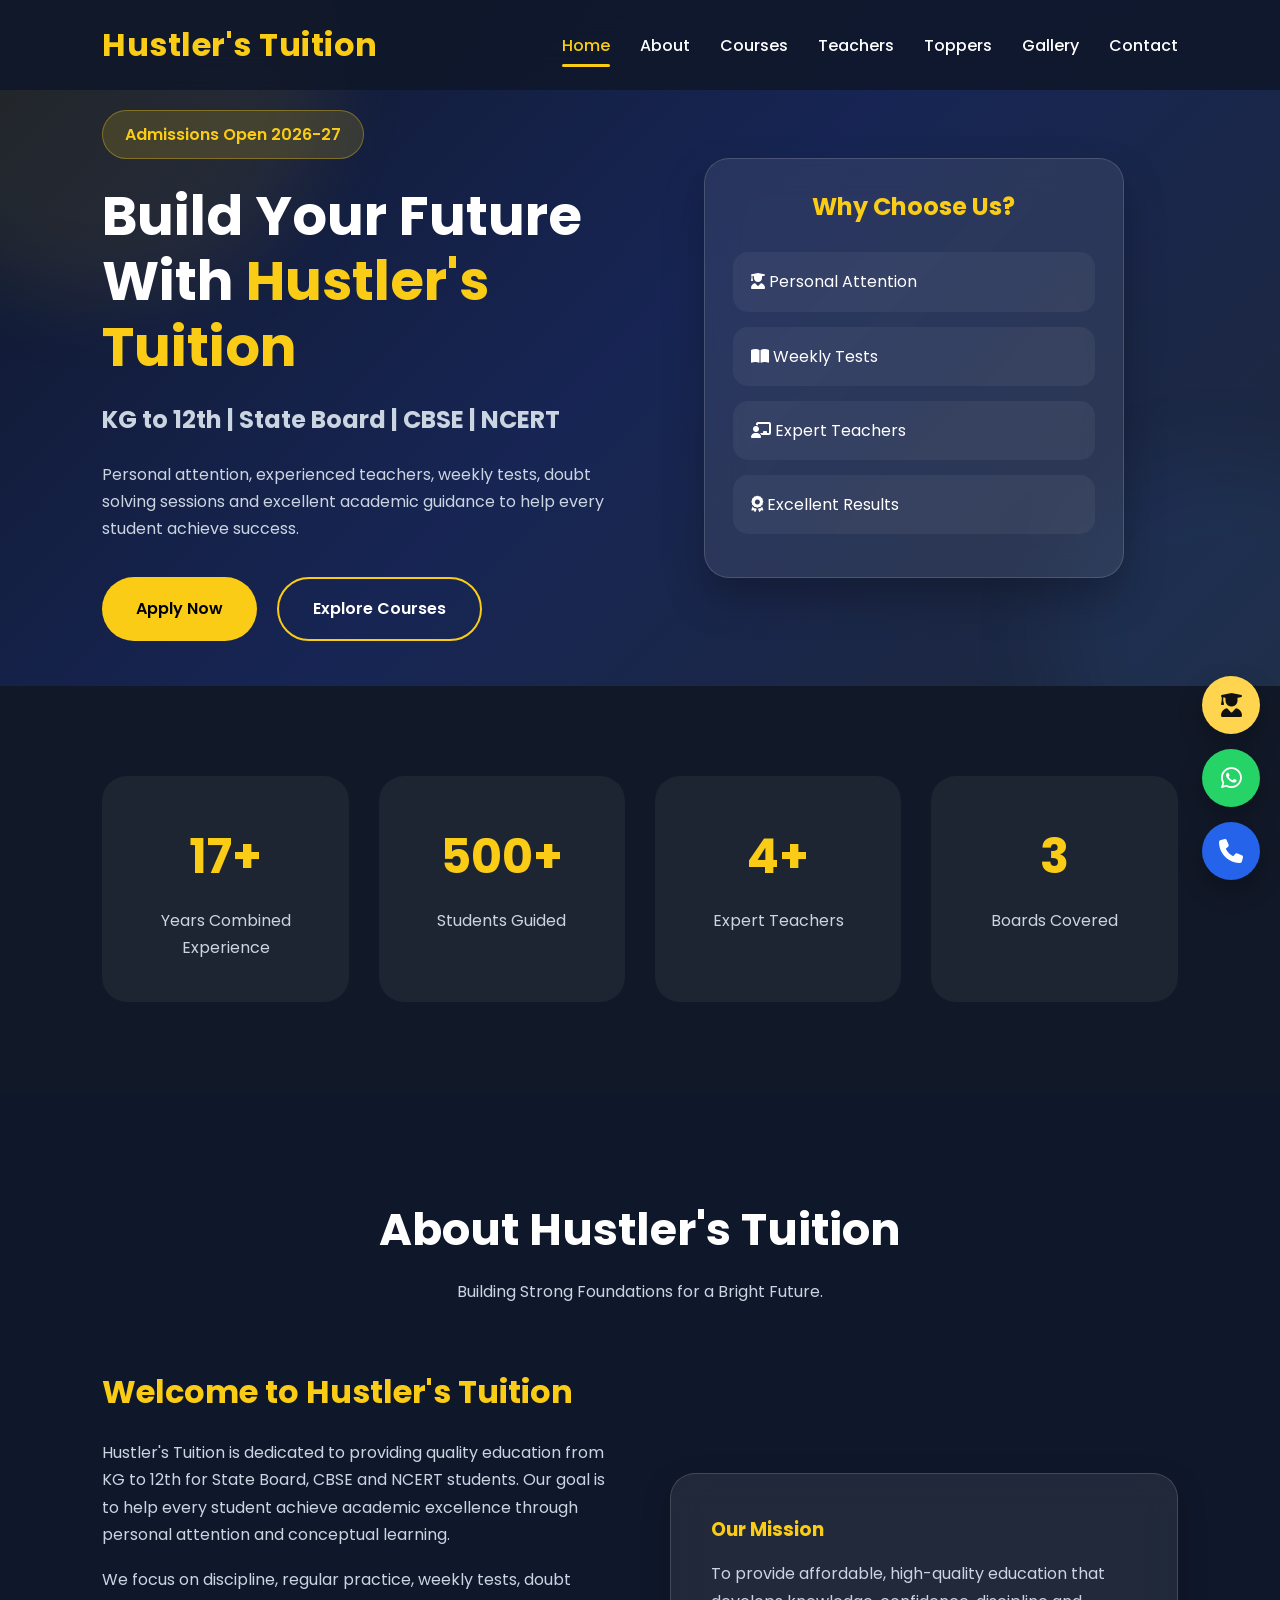
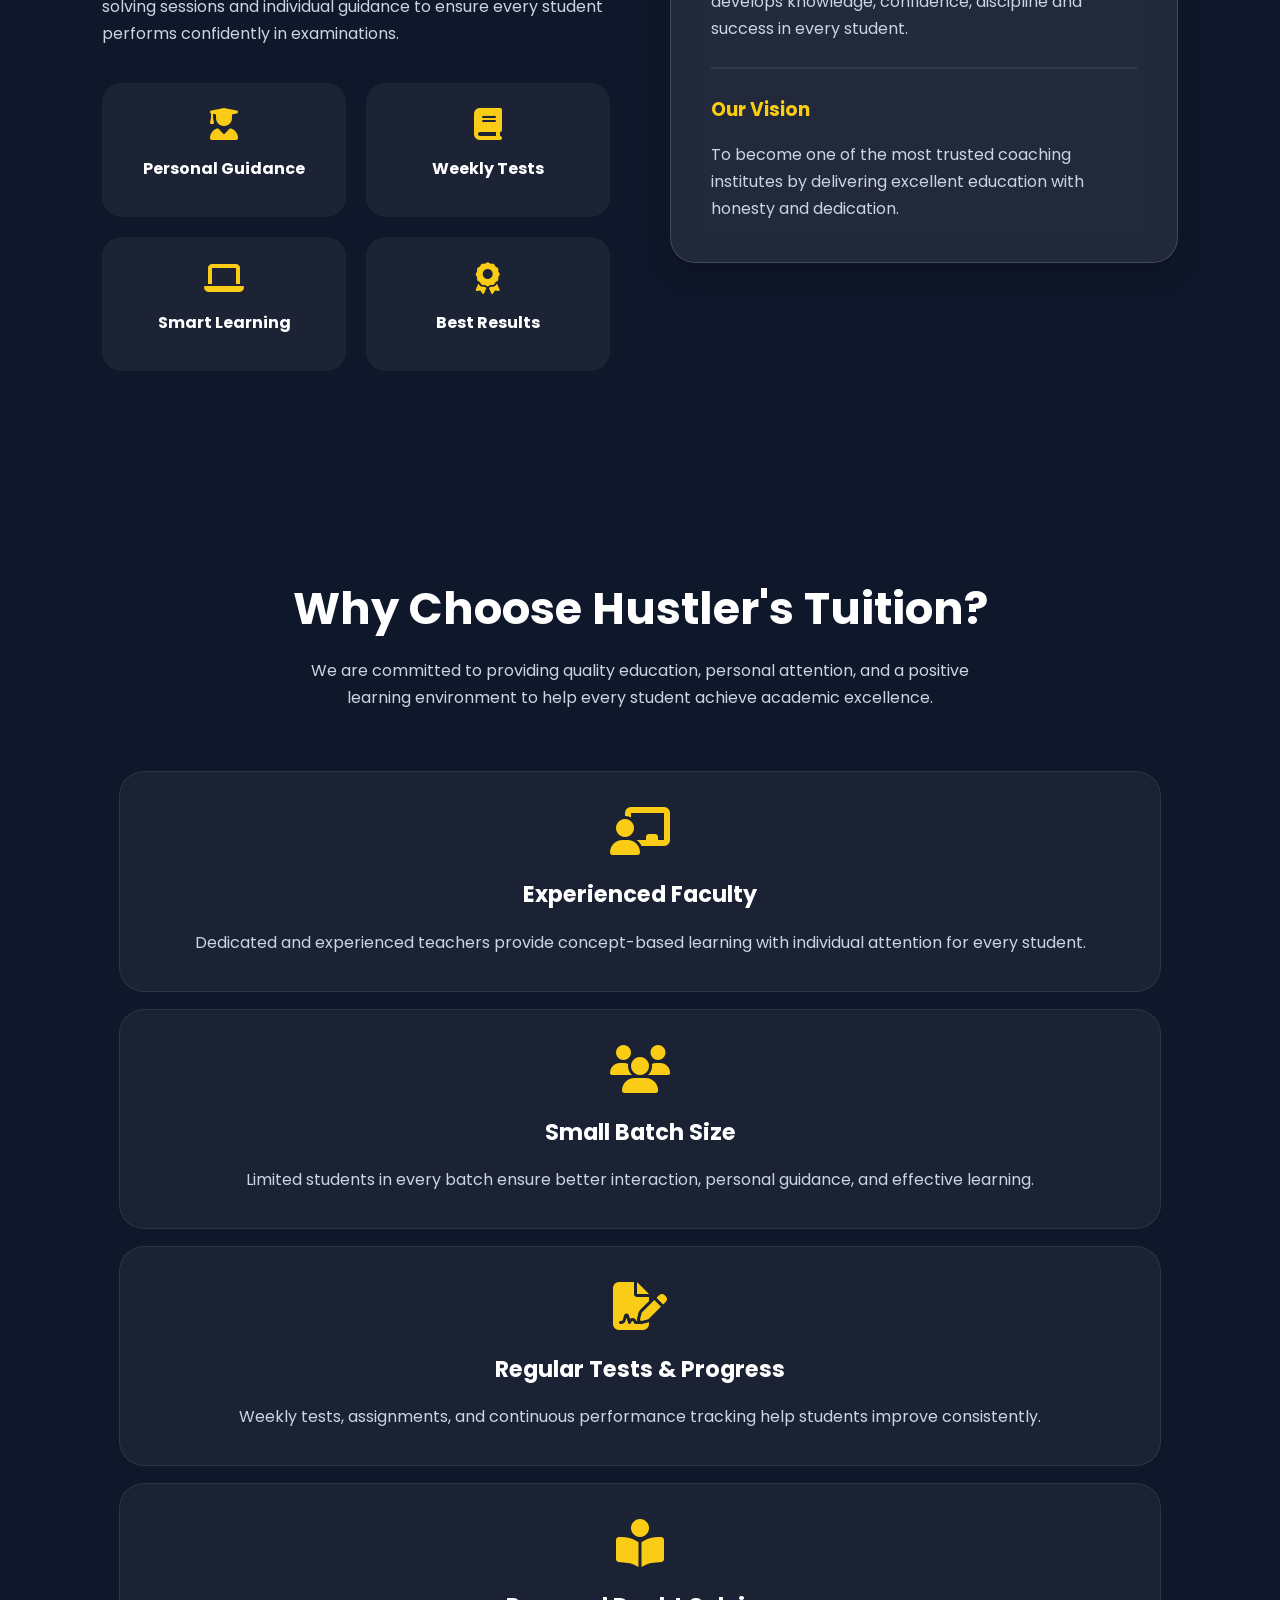
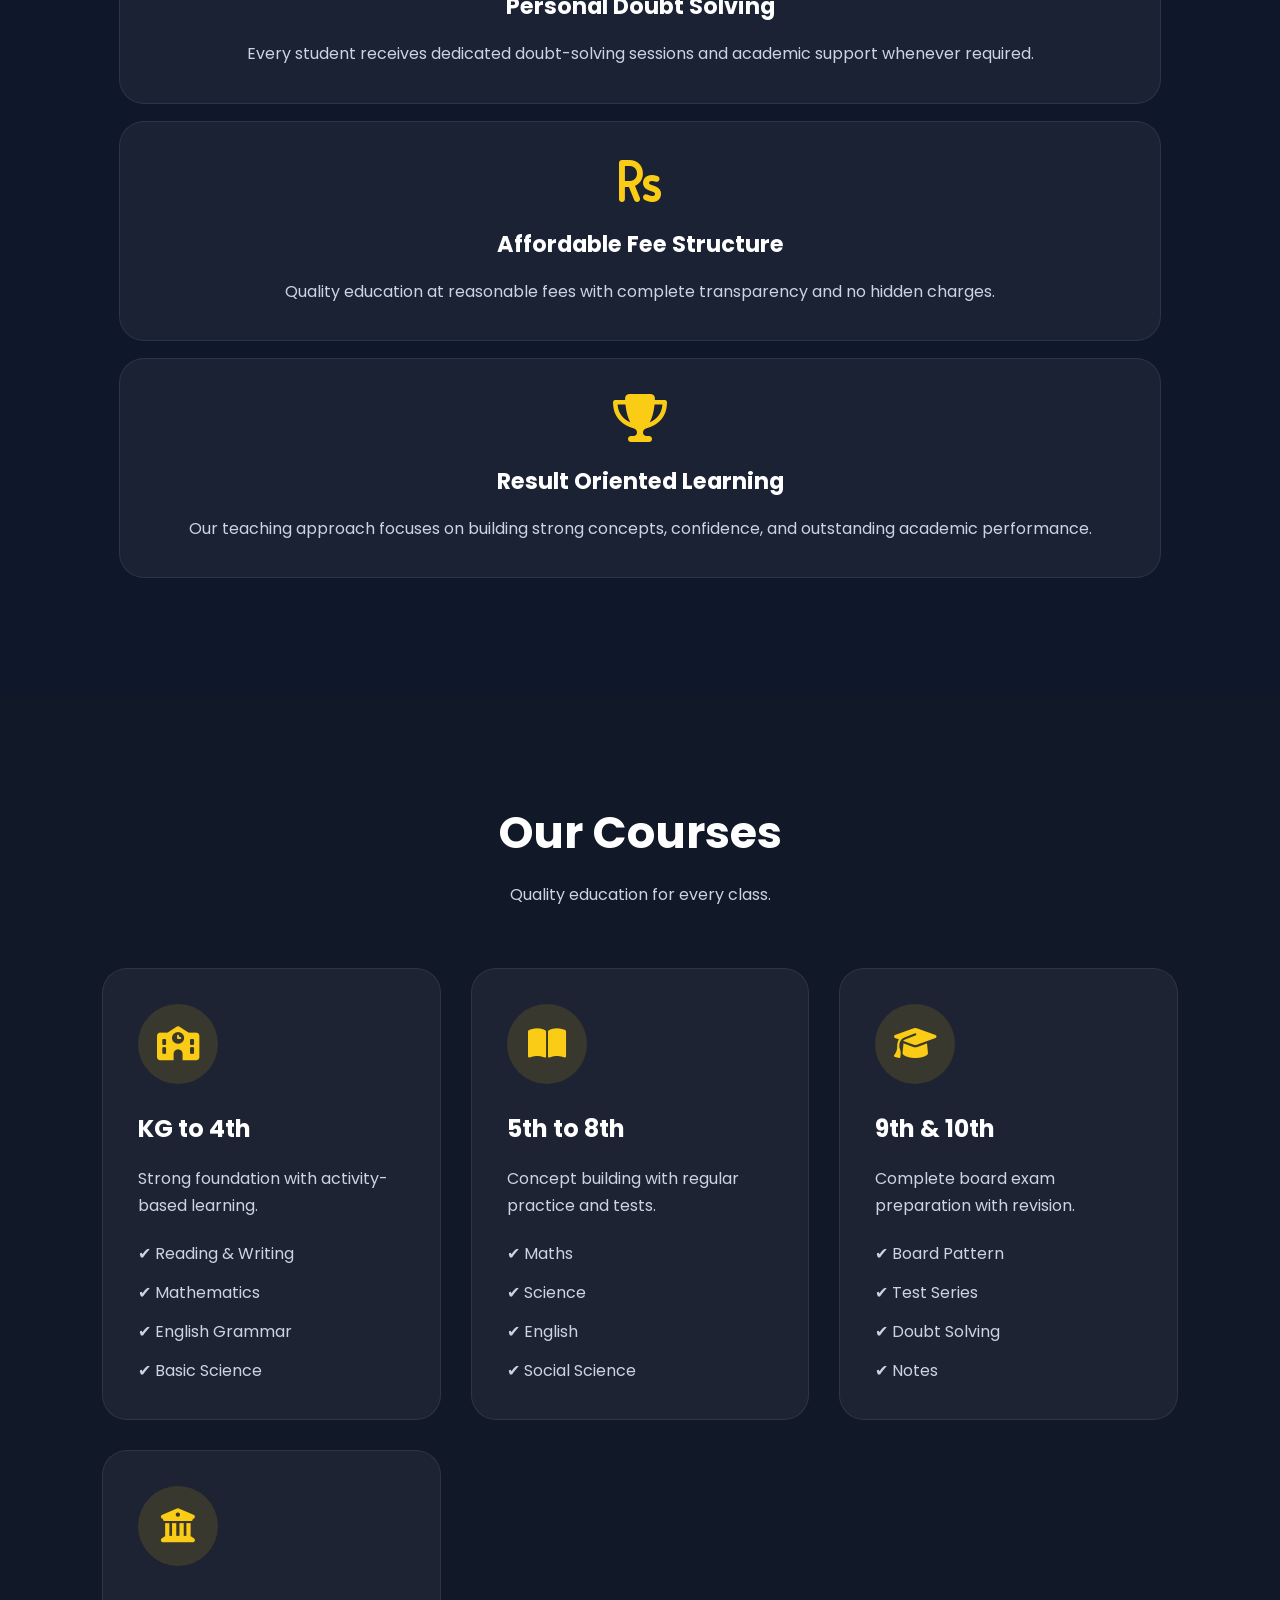
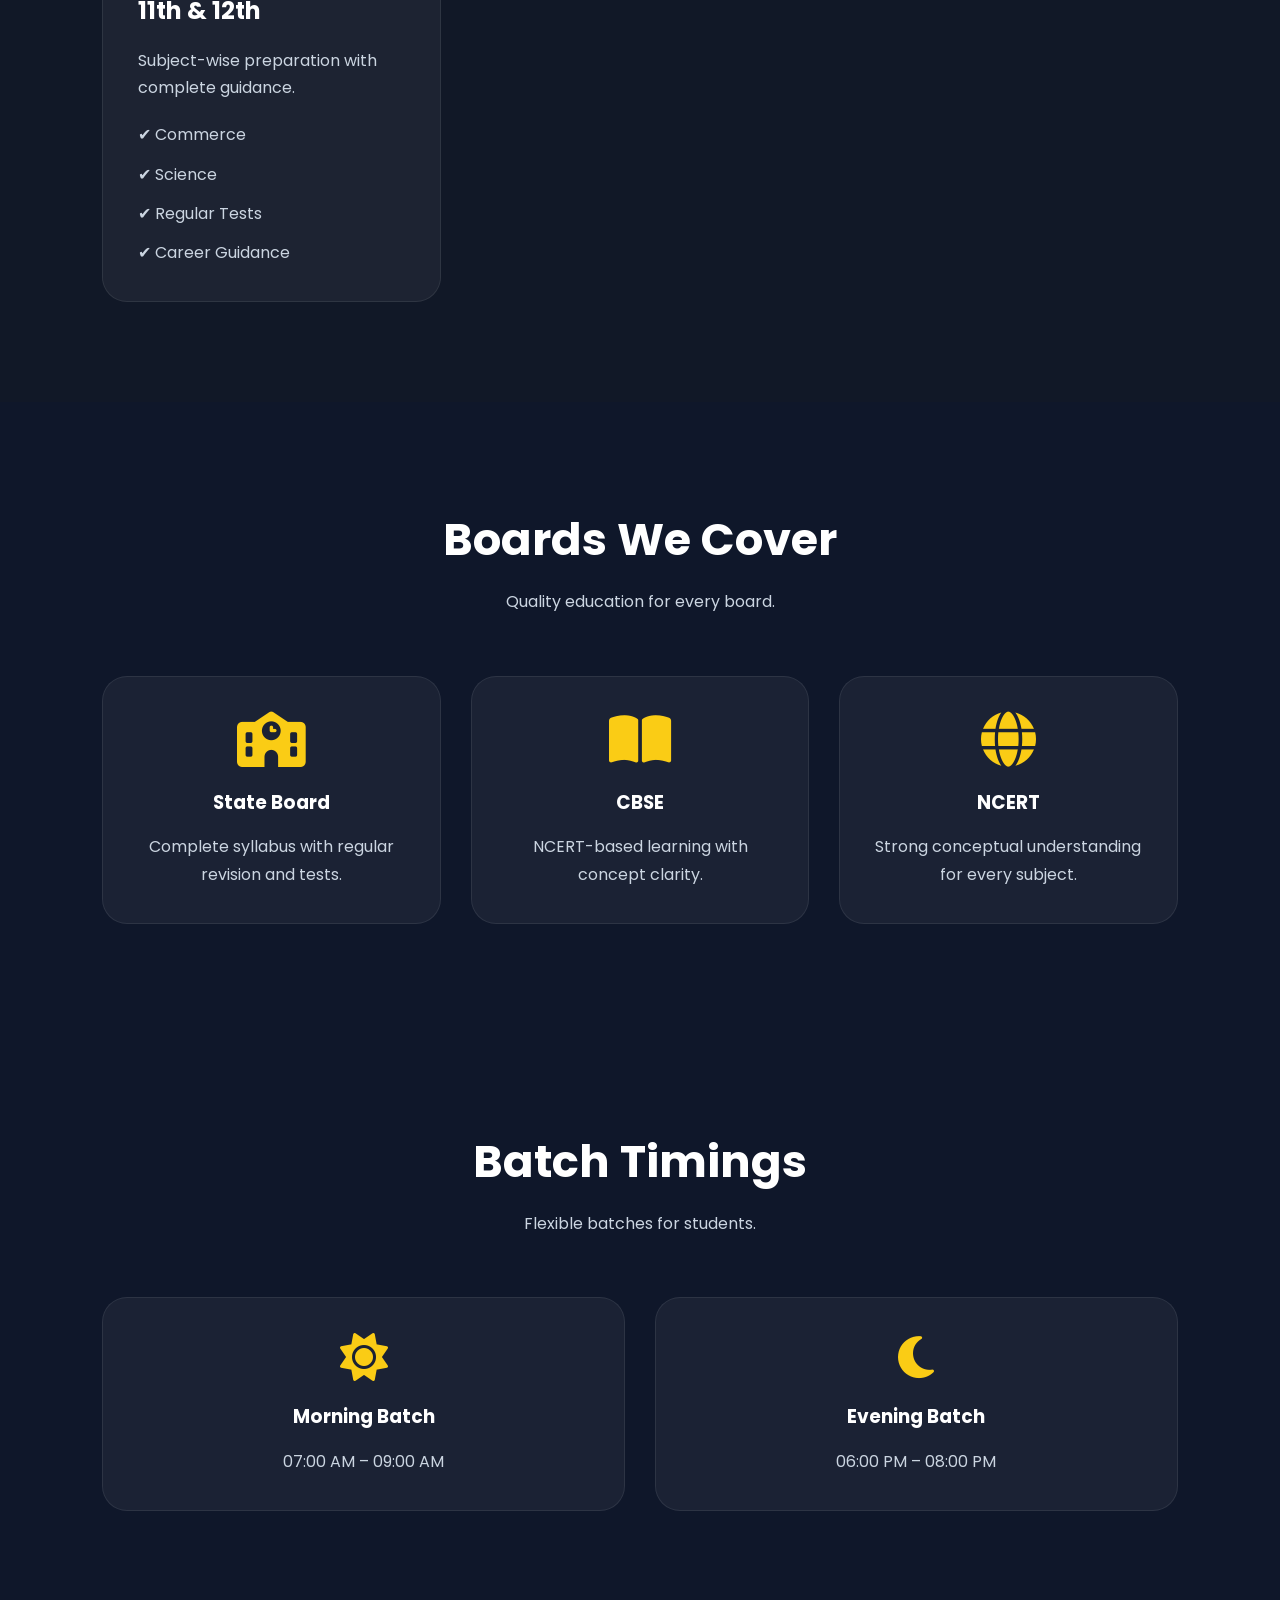
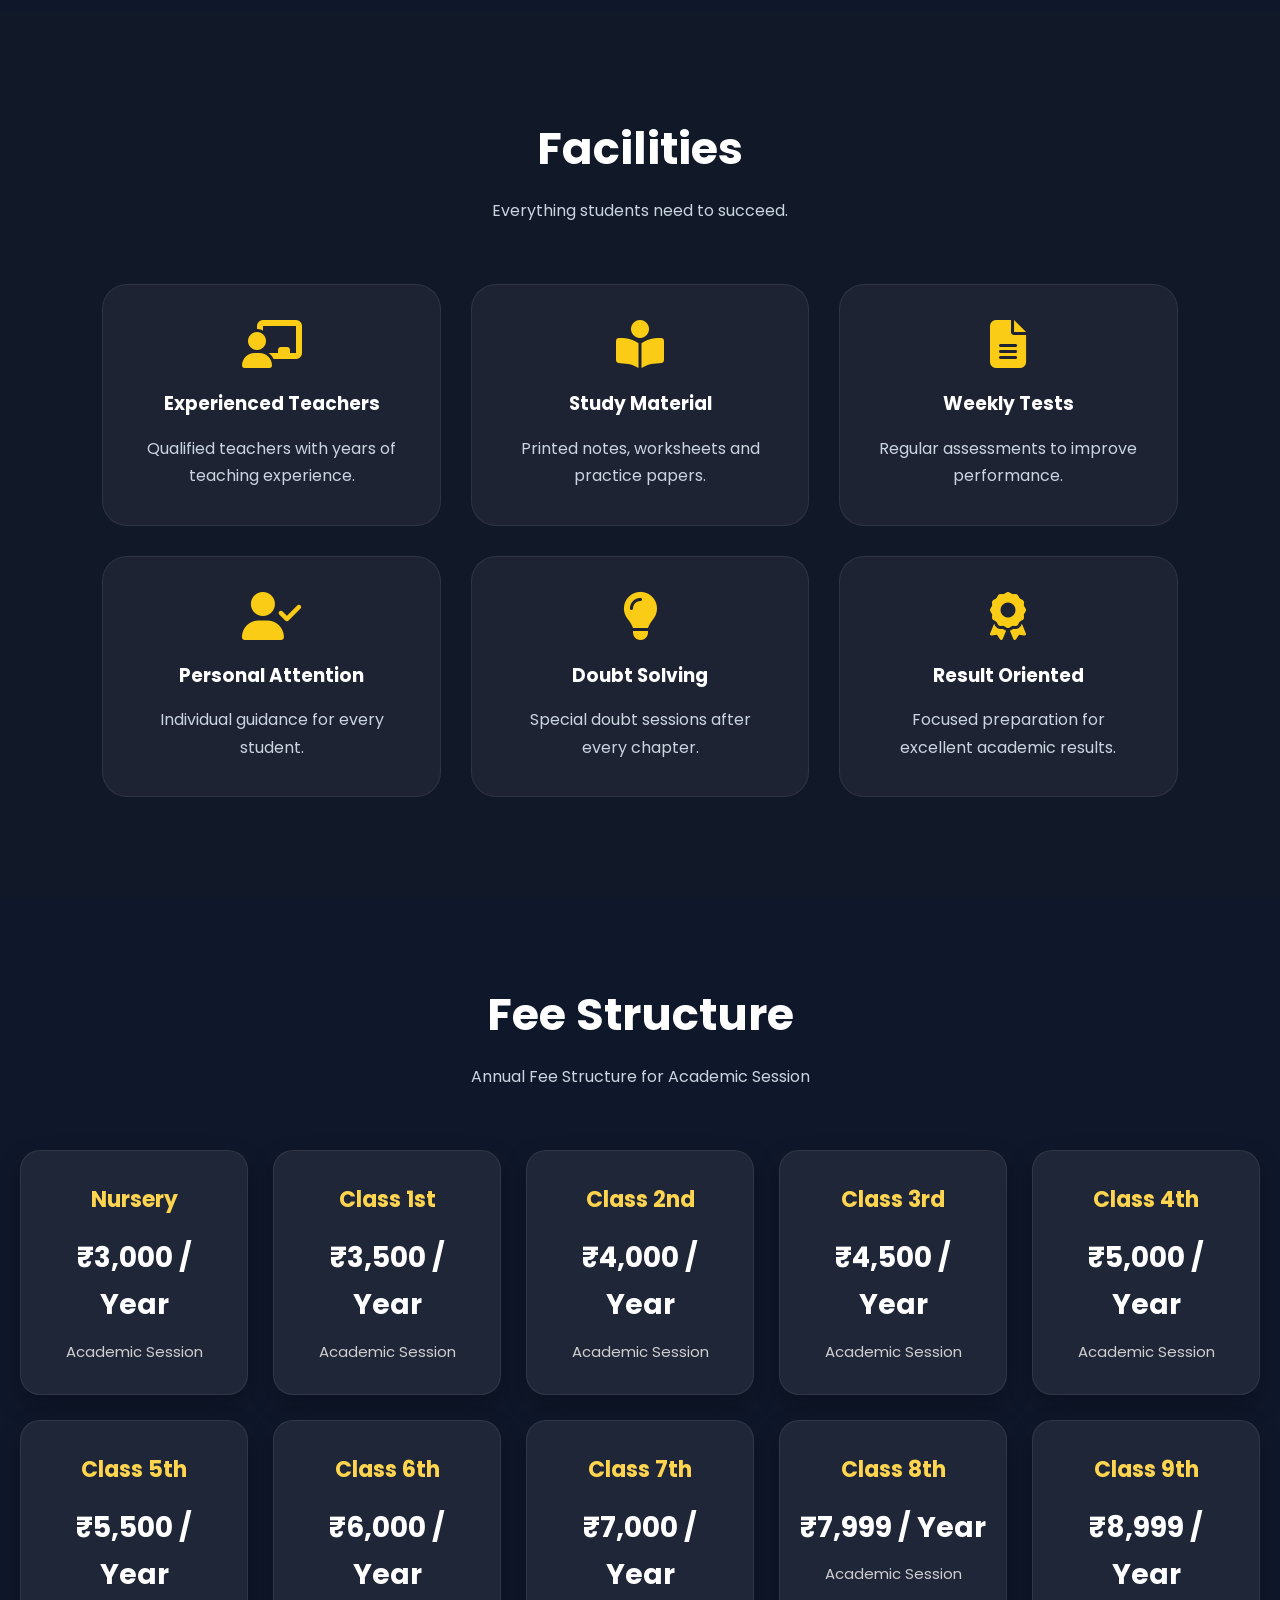
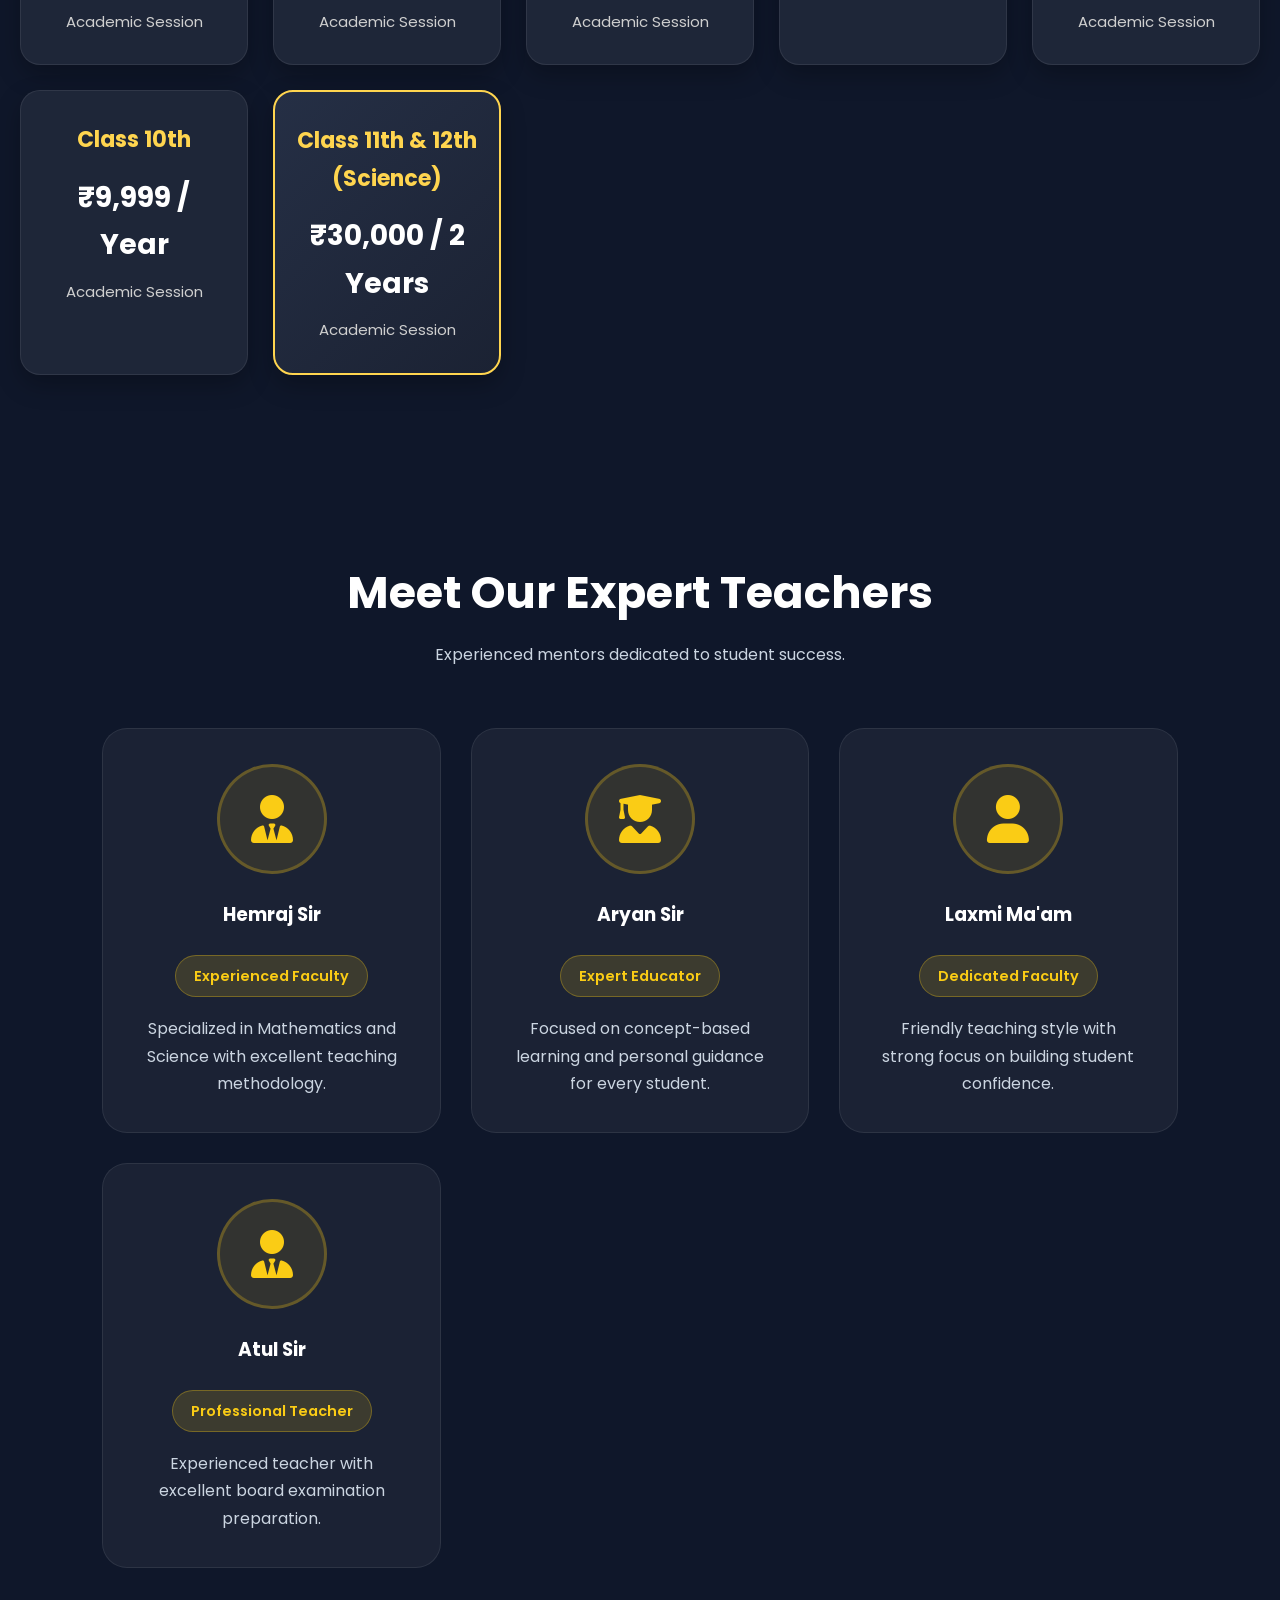
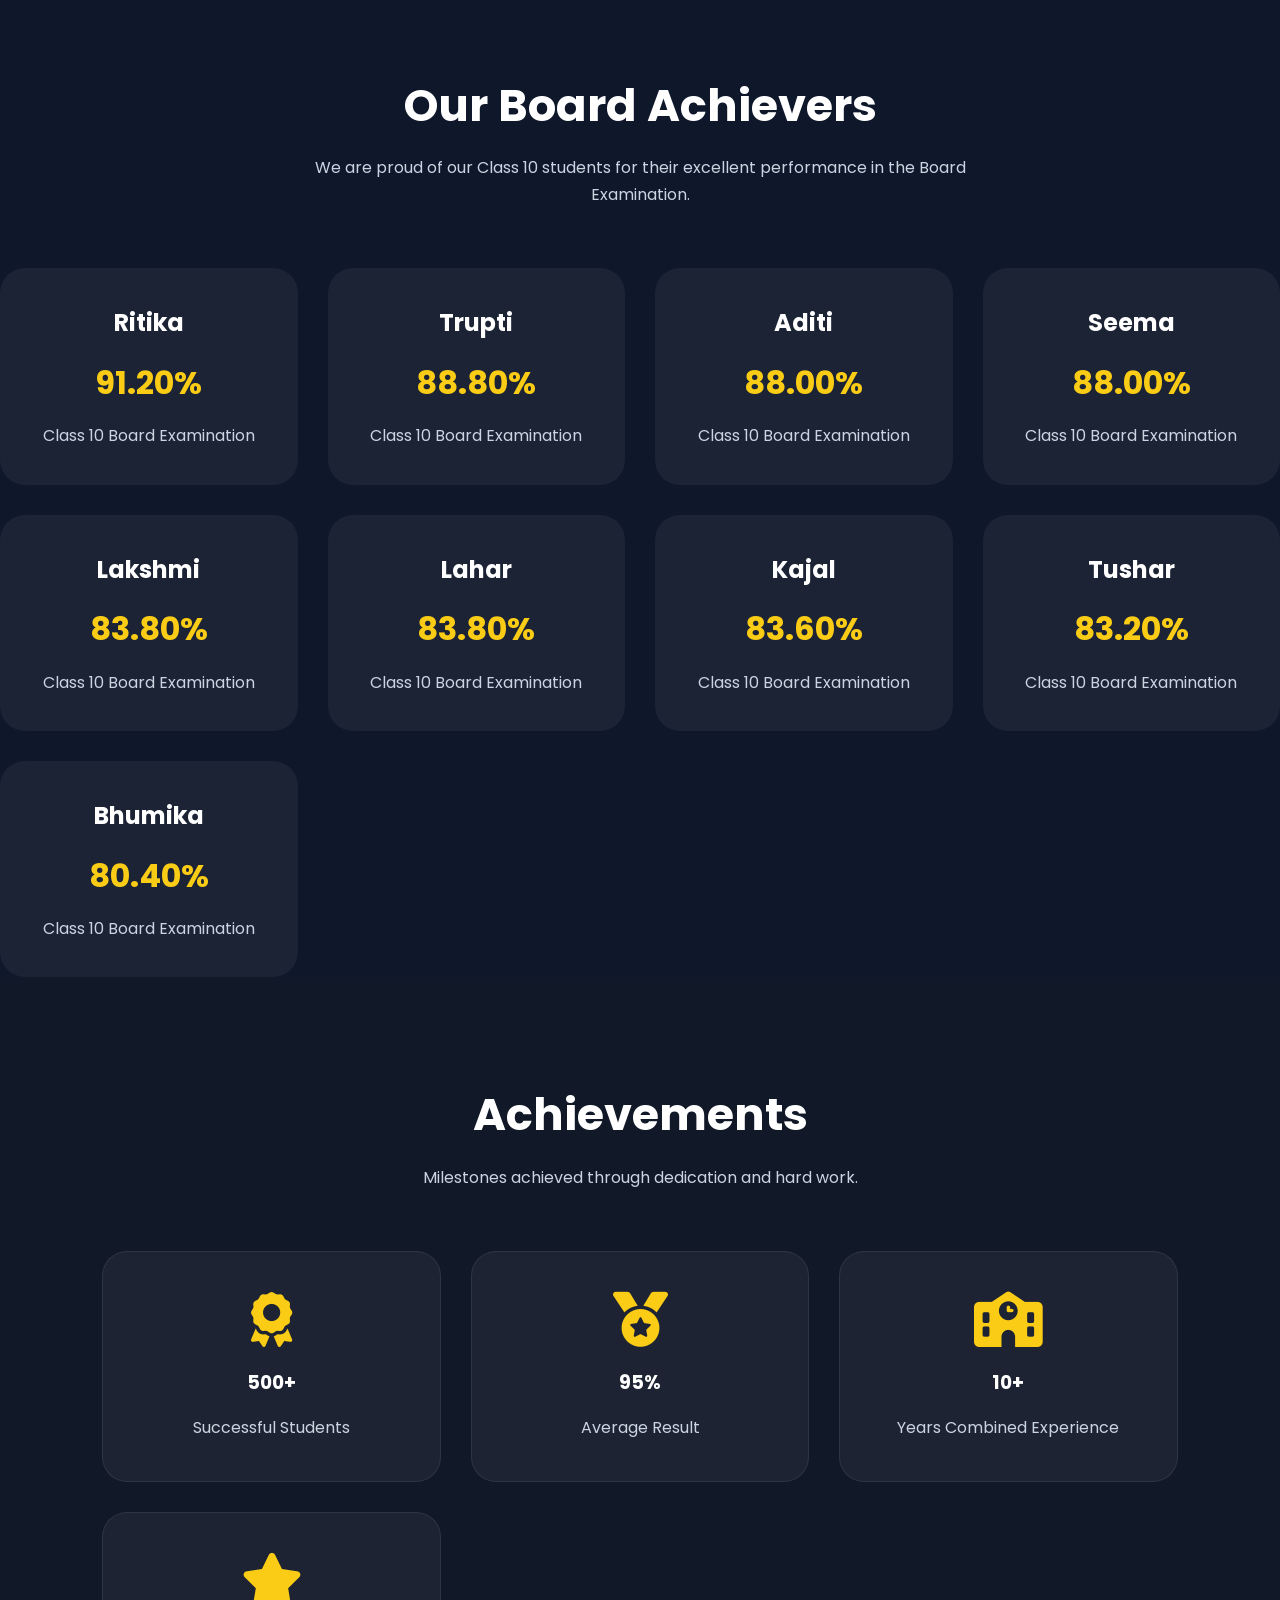
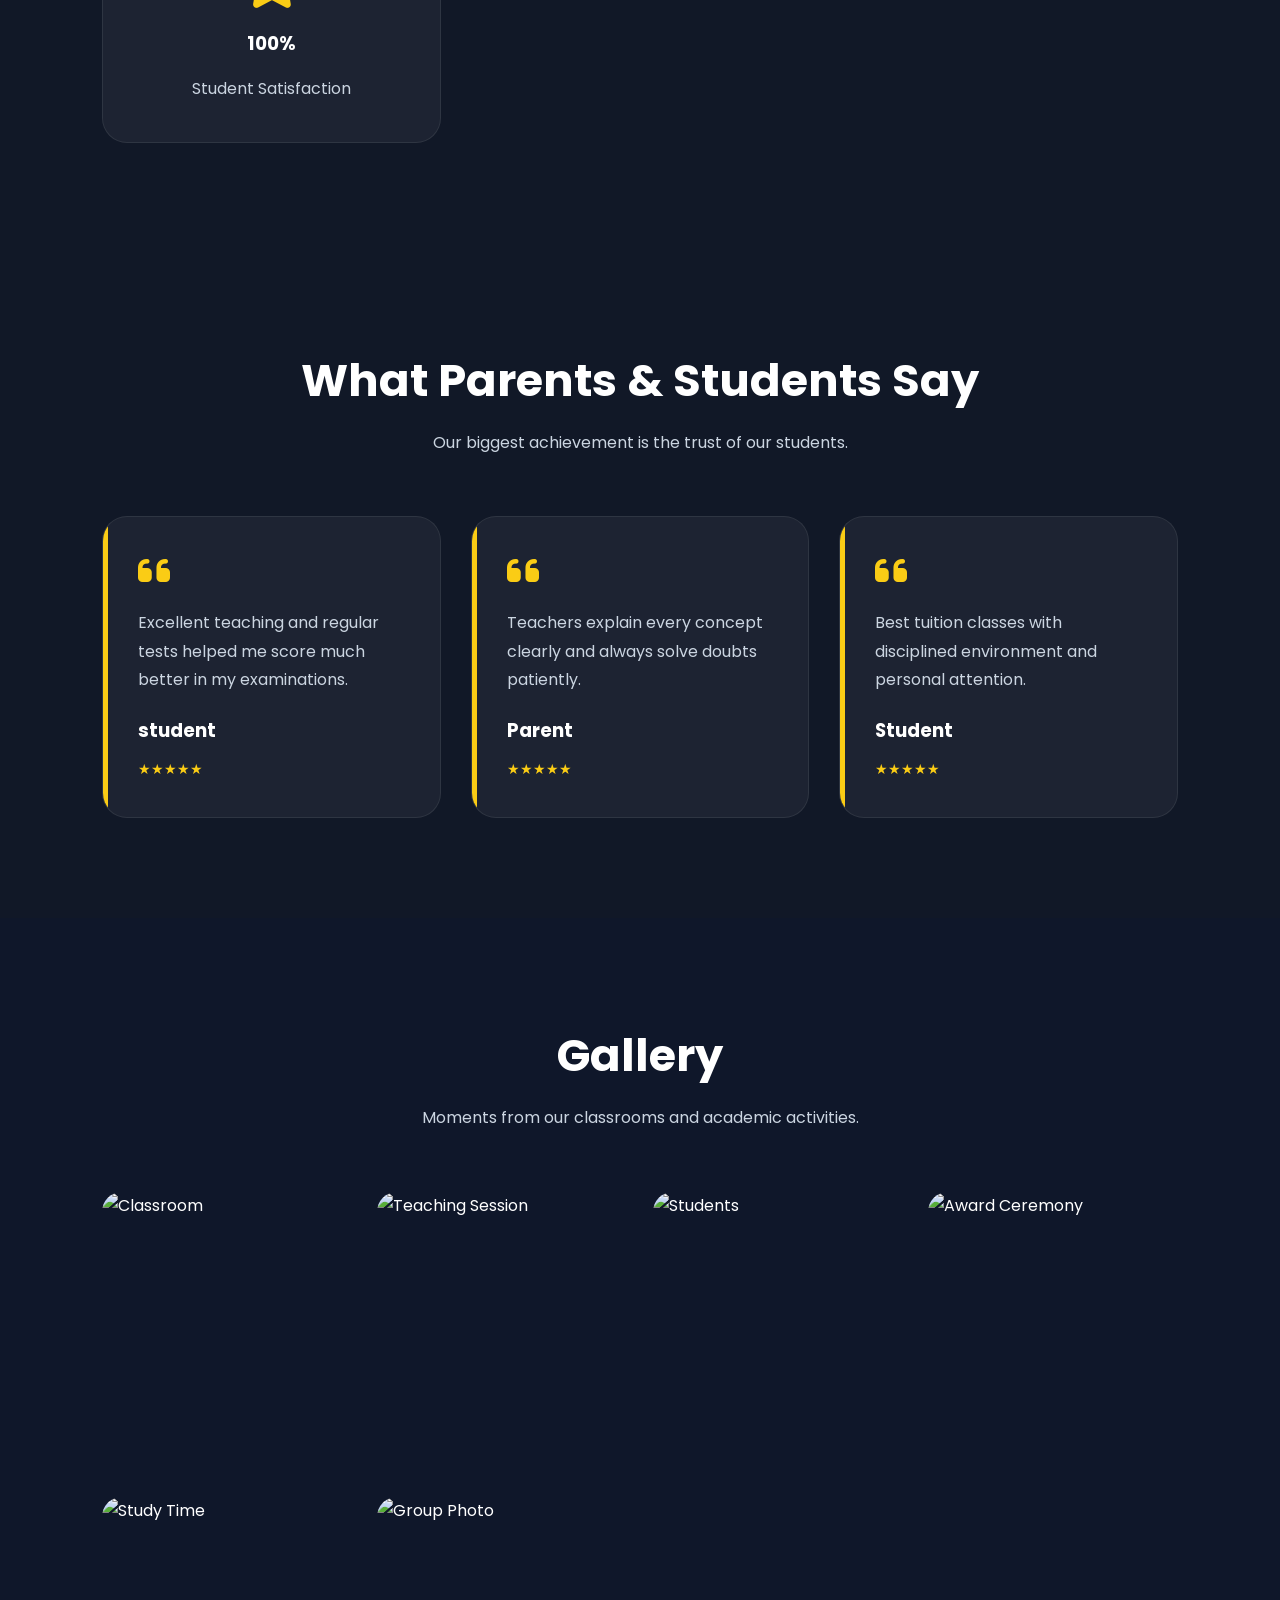
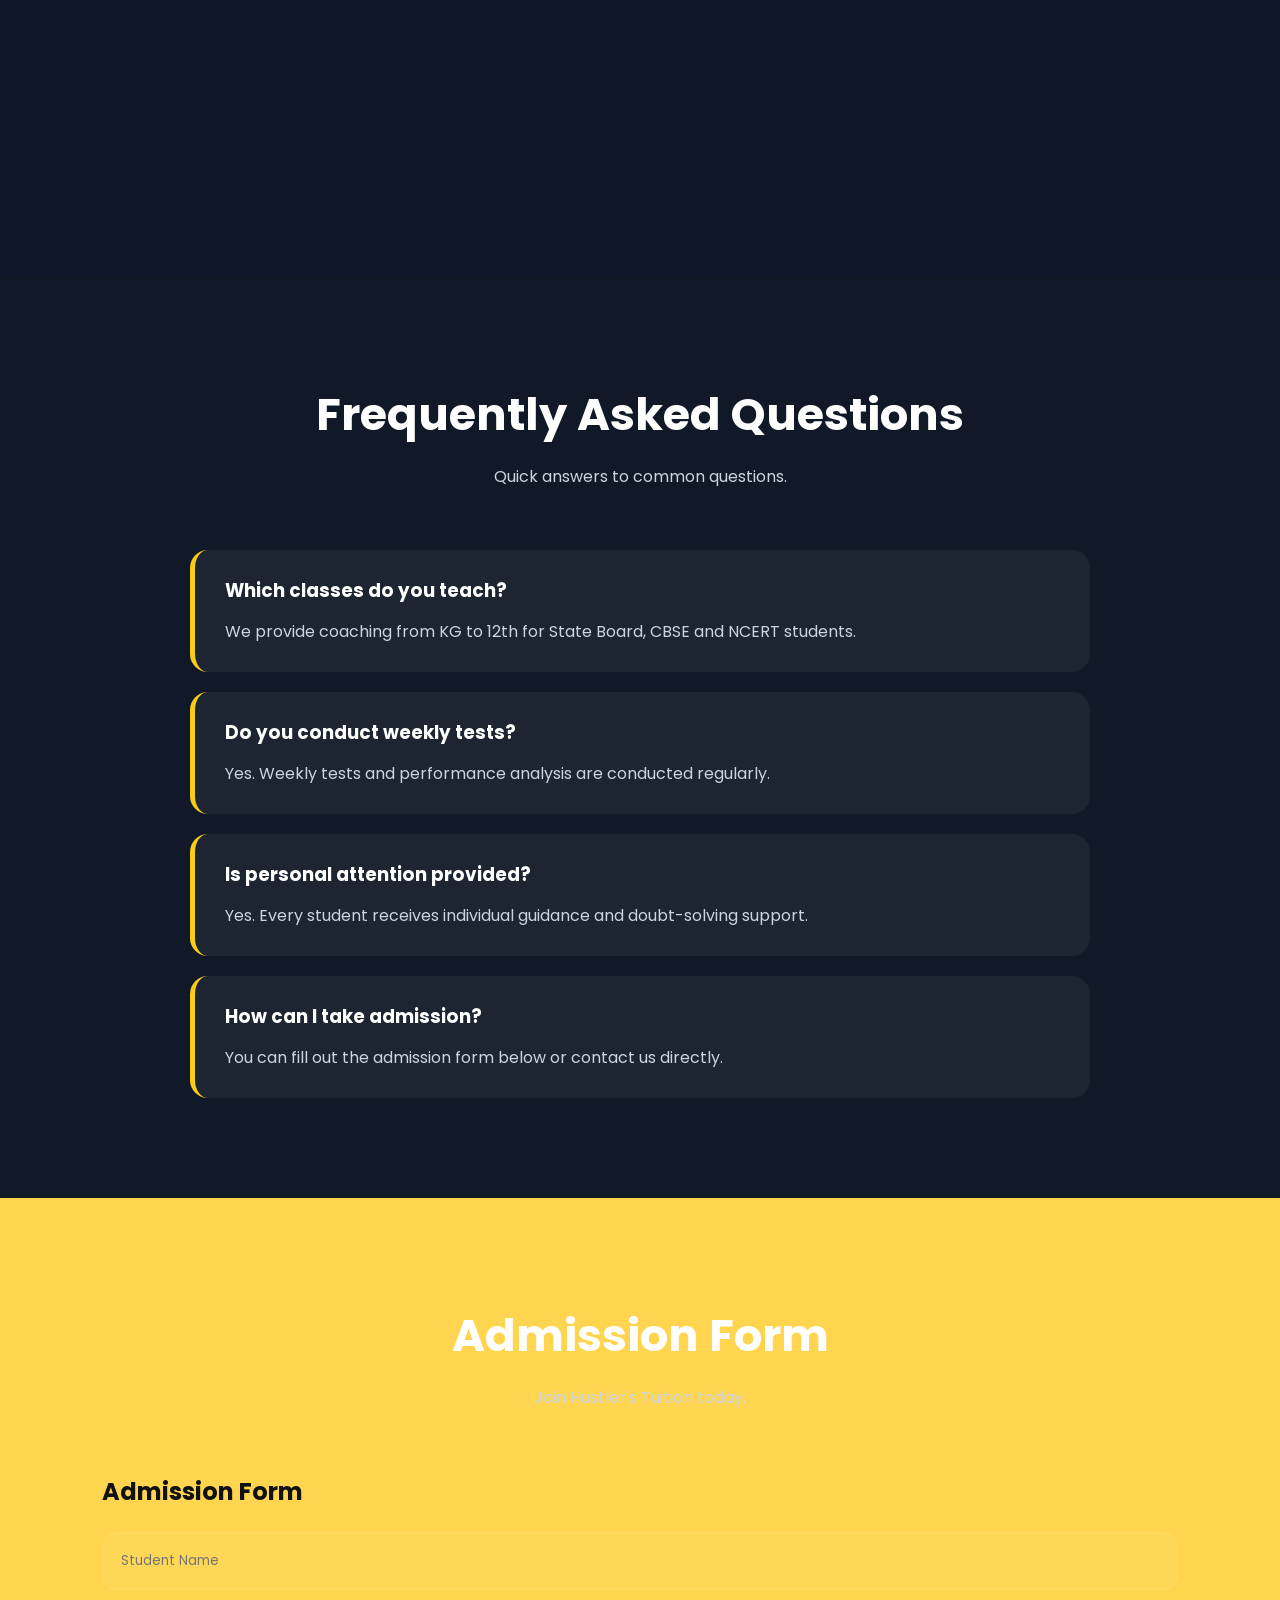
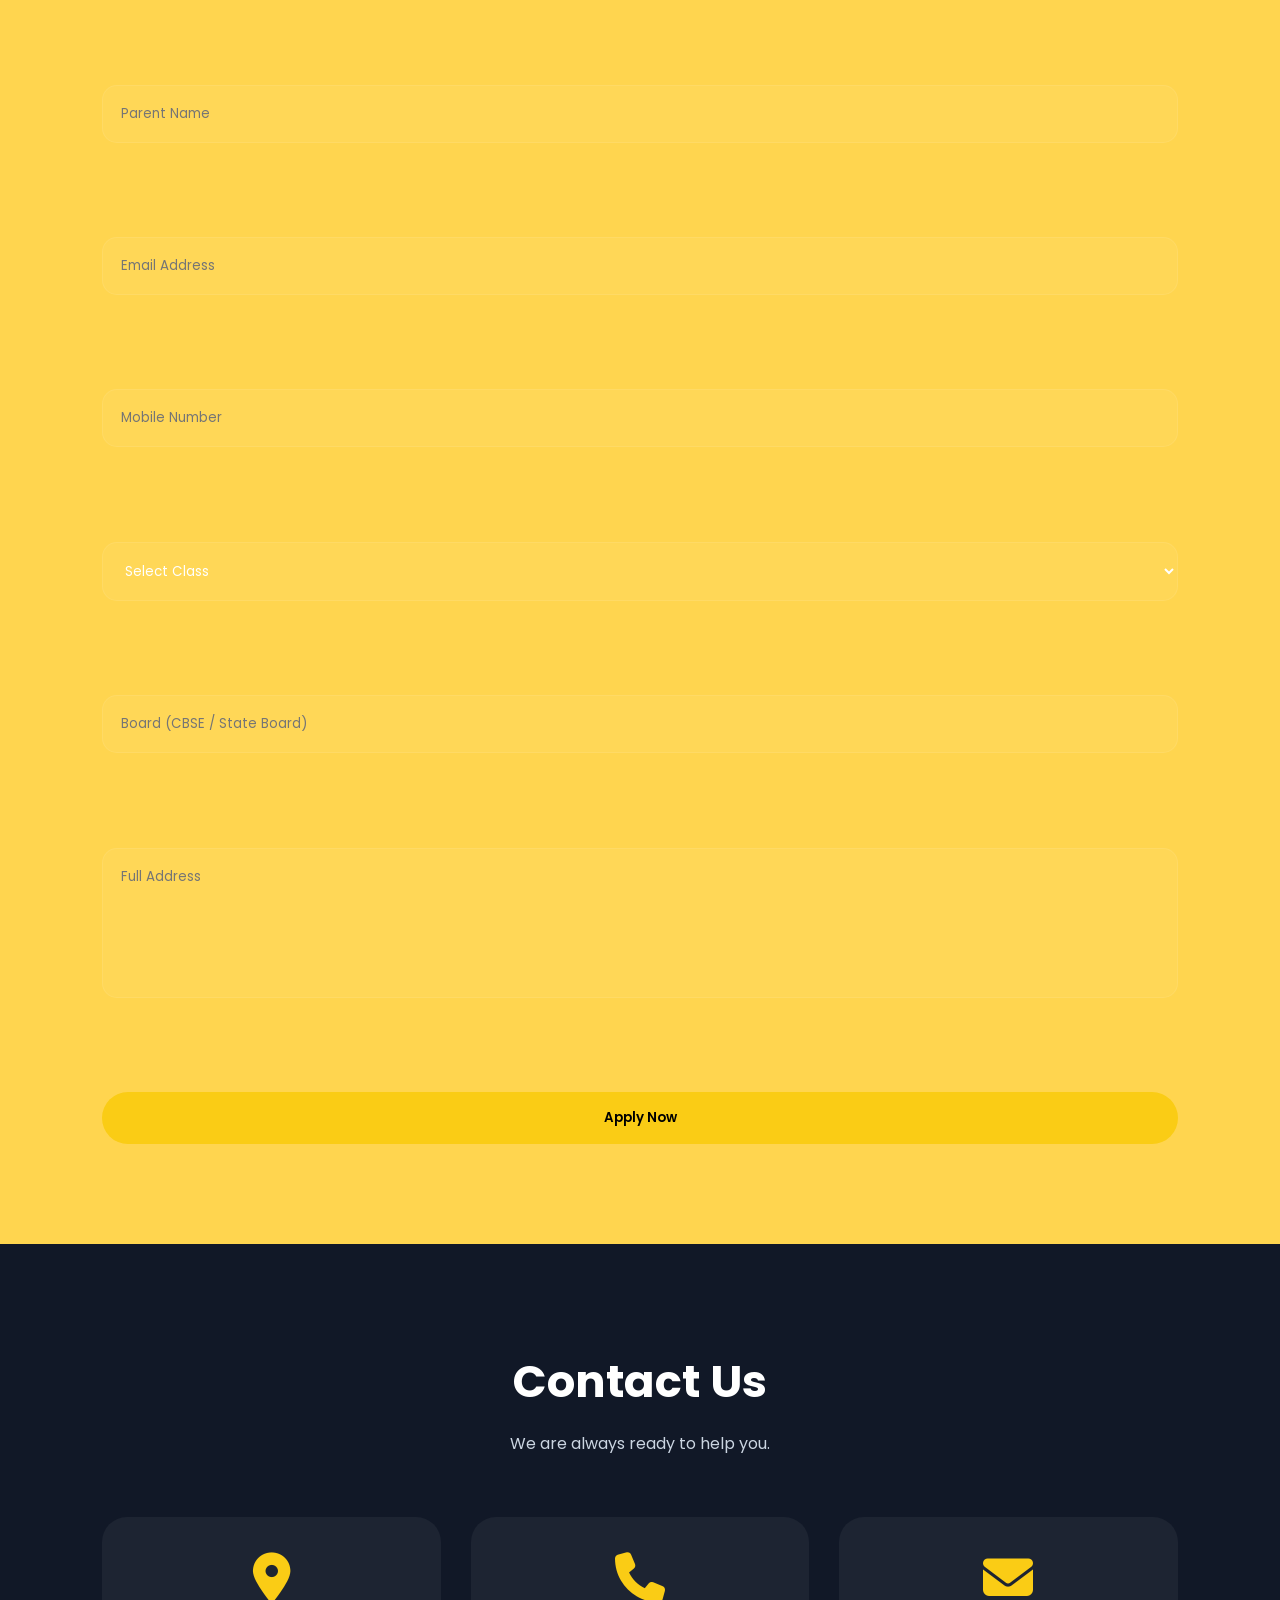
==== index.html @ fa392fcb "Add files via upload" ====
<!DOCTYPE html>
<html lang="en">

<head>

<meta charset="UTF-8">
<meta name="viewport" content="width=device-width, initial-scale=1.0">
<meta name="theme-color" content="#facc15">


<link rel="manifest" href="manifest.json">

<link rel="robots" href="robots.txt">

<title>Hustler's Tuition | Best Coaching Classes</title>

<meta name="description"
content="Hustler's Tuition provides quality education from KG to 12th for State Board, CBSE & NCERT.">

<meta name="keywords"
content="Hustler Tuition, Tuition Classes, CBSE, State Board, Coaching">

<meta name="author"
content="Hustler's Tuition">

<link rel="stylesheet" href="style.css">

<link rel="stylesheet"
href="https://cdnjs.cloudflare.com/ajax/libs/font-awesome/6.7.2/css/all.min.css">

</head>

<body>

<!-- Loader -->

<div class="loader">

<div class="loader-circle"></div>

</div>

<!-- Progress Bar -->

<div id="progress-bar"></div>

<!-- Header -->

<header>

<nav class="navbar">

<div class="logo">

<h2>Hustler's Tuition</h2>

</div>

<ul class="nav-links">

<li><a href="#home" class="active">Home</a></li>

<li><a href="#about">About</a></li>

<li><a href="#courses">Courses</a></li>

<li><a href="#teachers">Teachers</a></li>

<li><a href="#toppers">Toppers</a></li>

<li><a href="#gallery">Gallery</a></li>

<li><a href="#contact">Contact</a></li>

</ul>

<div class="menu-btn">

<i class="fas fa-bars"></i>

</div>

</nav>

</header>

<!-- Hero Section -->

<section class="hero" id="home">

<div class="hero-content">

<span class="admission-badge">

Admissions Open 2026-27

</span>

<h1>

Build Your Future With

<span>Hustler's Tuition</span>

</h1>

<h3 class="typing-text">

KG to 12th | State Board | CBSE | NCERT

</h3>

<p>

Personal attention, experienced teachers, weekly tests,
doubt solving sessions and excellent academic guidance
to help every student achieve success.

</p>

<div class="hero-buttons">

<a href="#admission"
class="btn primary-btn">

Apply Now

</a>

<a href="#courses"
class="btn secondary-btn">

Explore Courses

</a>

</div>

</div>

<div class="hero-image">

<div class="glass-card">

<h2>Why Choose Us?</h2>

<div class="card-item">

<i class="fas fa-user-graduate"></i>

Personal Attention

</div>

<div class="card-item">

<i class="fas fa-book-open"></i>

Weekly Tests

</div>

<div class="card-item">

<i class="fas fa-chalkboard-teacher"></i>

Expert Teachers

</div>

<div class="card-item">

<i class="fas fa-award"></i>

Excellent Results

</div>

</div>

</div>

</section>

<!-- Stats -->

<section class="stats">

<div class="stat-box">

<h2>17+</h2>

<p>Years Combined Experience</p>

</div>

<div class="stat-box">

<h2>500+</h2>

<p>Students Guided</p>

</div>

<div class="stat-box">

<h2>4+</h2>

<p>Expert Teachers</p>

</div>

<div class="stat-box">

<h2>3</h2>

<p>Boards Covered</p>

</div>

</section>


<!-- ===========]==============
     ABOUT SECTION
========================= -->

<section class="about section" id="about">

<div class="section-title">
<h2>About Hustler's Tuition</h2>
<p>Building Strong Foundations for a Bright Future.</p>
</div>

<div class="about-container">

<div class="about-content">

<h3>Welcome to Hustler's Tuition</h3>

<p>
Hustler's Tuition is dedicated to providing quality education from
KG to 12th for State Board, CBSE and NCERT students.
Our goal is to help every student achieve academic excellence
through personal attention and conceptual learning.
</p>

<p>
We focus on discipline, regular practice, weekly tests,
doubt solving sessions and individual guidance to ensure
every student performs confidently in examinations.
</p>

<div class="about-features">

<div class="feature-box">
<i class="fas fa-user-graduate"></i>
<h4>Personal Guidance</h4>
</div>

<div class="feature-box">
<i class="fas fa-book"></i>
<h4>Weekly Tests</h4>
</div>

<div class="feature-box">
<i class="fas fa-laptop"></i>
<h4>Smart Learning</h4>
</div>

<div class="feature-box">
<i class="fas fa-award"></i>
<h4>Best Results</h4>
</div>

</div>

</div>

<div class="glass-card-large">

<h3>Our Mission</h3>

<p>
To provide affordable, high-quality education that develops
knowledge, confidence, discipline and success in every student.
</p>

<hr>

<h3>Our Vision</h3>

<p>
To become one of the most trusted coaching institutes by
delivering excellent education with honesty and dedication.
</p>

</div>

</div>

</section>


<!-- =========================
     WHY CHOOSE US
========================= -->

<section id="why-choose-us" class="why-choose-us section">
    <div class="container">

        <div class="section-title">
            <h2>Why Choose Hustler's Tuition?</h2>
            <p>We are committed to providing quality education, personal attention, and a positive learning environment to help every student achieve academic excellence.</p>
        </div>

        <div class="features-grid">

            <div class="feature-card">
                <i class="fas fa-chalkboard-teacher"></i>
                <h3>Experienced Faculty</h3>
                <p>Dedicated and experienced teachers provide concept-based learning with individual attention for every student.</p>
            </div>

            <div class="feature-card">
                <i class="fas fa-users"></i>
                <h3>Small Batch Size</h3>
                <p>Limited students in every batch ensure better interaction, personal guidance, and effective learning.</p>
            </div>

            <div class="feature-card">
                <i class="fas fa-file-signature"></i>
                <h3>Regular Tests & Progress</h3>
                <p>Weekly tests, assignments, and continuous performance tracking help students improve consistently.</p>
            </div>

            <div class="feature-card">
                <i class="fas fa-book-reader"></i>
                <h3>Personal Doubt Solving</h3>
                <p>Every student receives dedicated doubt-solving sessions and academic support whenever required.</p>
            </div>

            <div class="feature-card">
                <i class="fas fa-rupee-sign"></i>
                <h3>Affordable Fee Structure</h3>
                <p>Quality education at reasonable fees with complete transparency and no hidden charges.</p>
            </div>

            <div class="feature-card">
                <i class="fas fa-trophy"></i>
                <h3>Result Oriented Learning</h3>
                <p>Our teaching approach focuses on building strong concepts, confidence, and outstanding academic performance.</p>
            </div>

        </div>

    </div>
</section>


<!-- =========================
      COURSES
========================= -->

<section class="courses section" id="courses">

<div class="section-title">

<h2>Our Courses</h2>

<p>
Quality education for every class.
</p>

</div>

<div class="courses-container">

<div class="course-card">

<div class="course-icon">
<i class="fas fa-school"></i>
</div>

<h3>KG to 4th</h3>

<p>
Strong foundation with activity-based learning.
</p>

<ul>

<li>✔ Reading & Writing</li>

<li>✔ Mathematics</li>

<li>✔ English Grammar</li>

<li>✔ Basic Science</li>

</ul>

</div>

<div class="course-card">

<div class="course-icon">
<i class="fas fa-book-open"></i>
</div>

<h3>5th to 8th</h3>

<p>
Concept building with regular practice and tests.
</p>

<ul>

<li>✔ Maths</li>

<li>✔ Science</li>

<li>✔ English</li>

<li>✔ Social Science</li>

</ul>

</div>

<div class="course-card">

<div class="course-icon">
<i class="fas fa-graduation-cap"></i>
</div>

<h3>9th & 10th</h3>

<p>
Complete board exam preparation with revision.
</p>

<ul>

<li>✔ Board Pattern</li>

<li>✔ Test Series</li>

<li>✔ Doubt Solving</li>

<li>✔ Notes</li>

</ul>

</div>

<div class="course-card">

<div class="course-icon">
<i class="fas fa-university"></i>
</div>

<h3>11th & 12th</h3>

<p>
Subject-wise preparation with complete guidance.
</p>

<ul>

<li>✔ Commerce</li>

<li>✔ Science</li>

<li>✔ Regular Tests</li>

<li>✔ Career Guidance</li>

</ul>

</div>

</div>

</section>
<!-- =========================
     BOARDS SECTION
========================= -->

<section class="boards section" id="boards">

<div class="section-title">
    <h2>Boards We Cover</h2>
    <p>Quality education for every board.</p>
</div>

<div class="boards-container">

    <div class="board-card">
        <i class="fas fa-school"></i>
        <h3>State Board</h3>
        <p>Complete syllabus with regular revision and tests.</p>
    </div>

    <div class="board-card">
        <i class="fas fa-book-open"></i>
        <h3>CBSE</h3>
        <p>NCERT-based learning with concept clarity.</p>
    </div>

    <div class="board-card">
        <i class="fas fa-globe"></i>
        <h3>NCERT</h3>
        <p>Strong conceptual understanding for every subject.</p>
    </div>

</div>

</section>


<!-- =========================
     BATCH TIMING
========================= -->

<section class="timing section" id="timing">

<div class="section-title">
    <h2>Batch Timings</h2>
    <p>Flexible batches for students.</p>
</div>

<div class="timing-container">

<div class="timing-card">
<i class="fas fa-sun"></i>
<h3>Morning Batch</h3>
<p>07:00 AM – 09:00 AM</p>
</div>

<div class="timing-card">
<i class="fas fa-moon"></i>
<h3>Evening Batch</h3>
<p>06:00 PM – 08:00 PM</p>
</div>

</div>

</section>


<!-- =========================
     FACILITIES
========================= -->

<section class="facilities section" id="facilities">

<div class="section-title">
    <h2>Facilities</h2>
    <p>Everything students need to succeed.</p>
</div>

<div class="facilities-container">

<div class="facility-card">
<i class="fas fa-chalkboard-teacher"></i>
<h3>Experienced Teachers</h3>
<p>Qualified teachers with years of teaching experience.</p>
</div>

<div class="facility-card">
<i class="fas fa-book-reader"></i>
<h3>Study Material</h3>
<p>Printed notes, worksheets and practice papers.</p>
</div>

<div class="facility-card">
<i class="fas fa-file-alt"></i>
<h3>Weekly Tests</h3>
<p>Regular assessments to improve performance.</p>
</div>

<div class="facility-card">
<i class="fas fa-user-check"></i>
<h3>Personal Attention</h3>
<p>Individual guidance for every student.</p>
</div>

<div class="facility-card">
<i class="fas fa-lightbulb"></i>
<h3>Doubt Solving</h3>
<p>Special doubt sessions after every chapter.</p>
</div>

<div class="facility-card">
<i class="fas fa-award"></i>
<h3>Result Oriented</h3>
<p>Focused preparation for excellent academic results.</p>
</div>

</div>

</section>


<!-- =========================
        FEE STRUCTURE
========================= -->

<section class="fees-section" id="fees">

    <div class="section-title">
        <h2>Fee Structure</h2>
        <p>Annual Fee Structure for Academic Session</p>
    </div>

    <div class="fees-container">

        <div class="fee-card">
            <h3>Nursery</h3>
            <h2>₹3,000 / Year</h2>
            <p>Academic Session</p>
        </div>

        <div class="fee-card">
            <h3>Class 1st</h3>
            <h2>₹3,500 / Year</h2>
            <p>Academic Session</p>
        </div>

        <div class="fee-card">
            <h3>Class 2nd</h3>
            <h2>₹4,000 / Year</h2>
            <p>Academic Session</p>
        </div>

        <div class="fee-card">
            <h3>Class 3rd</h3>
            <h2>₹4,500 / Year</h2>
            <p>Academic Session</p>
        </div>

        <div class="fee-card">
            <h3>Class 4th</h3>
            <h2>₹5,000 / Year</h2>
            <p>Academic Session</p>
        </div>

        <div class="fee-card">
            <h3>Class 5th</h3>
            <h2>₹5,500 / Year</h2>
            <p>Academic Session</p>
        </div>

        <div class="fee-card">
            <h3>Class 6th</h3>
            <h2>₹6,000 / Year</h2>
            <p>Academic Session</p>
        </div>

        <div class="fee-card">
            <h3>Class 7th</h3>
            <h2>₹7,000 / Year</h2>
            <p>Academic Session</p>
        </div>

        <div class="fee-card">
            <h3>Class 8th</h3>
            <h2>₹7,999 / Year</h2>
            <p>Academic Session</p>
        </div>

        <div class="fee-card">
            <h3>Class 9th</h3>
            <h2>₹8,999 / Year</h2>
            <p>Academic Session</p>
        </div>

        <div class="fee-card">
            <h3>Class 10th</h3>
            <h2>₹9,999 / Year</h2>
            <p>Academic Session</p>
        </div>

        <div class="fee-card featured">
            <h3>Class 11th &amp; 12th (Science)</h3>
            <h2>₹30,000 / 2 Years</h2>
            <p>Academic Session</p>
        </div>

    </div>

</section>
<!-- =========================
     TEACHERS SECTION
========================= -->

<section class="teachers section" id="teachers">

<div class="section-title">
    <h2>Meet Our Expert Teachers</h2>
    <p>Experienced mentors dedicated to student success.</p>
</div>

<div class="teachers-container">

<div class="teacher-card">

<div class="teacher-image">
<i class="fas fa-user-tie"></i>
</div>

<h3>Hemraj Sir</h3>

<span class="experience-badge">
Experienced Faculty
</span>

<p>
Specialized in Mathematics and Science with excellent teaching methodology.
</p>

</div>

<div class="teacher-card">

<div class="teacher-image">
<i class="fas fa-user-graduate"></i>
</div>

<h3>Aryan Sir</h3>

<span class="experience-badge">
  Expert Educator
</span>

<p>
Focused on concept-based learning and personal guidance for every student.
</p>

</div>

<div class="teacher-card">

<div class="teacher-image">
<i class="fas fa-user"></i>
</div>

<h3>Laxmi Ma'am</h3>

<span class="experience-badge">
Dedicated Faculty
</span>

<p>
Friendly teaching style with strong focus on building student confidence.
</p>

</div>

<div class="teacher-card">

<div class="teacher-image">
<i class="fas fa-user-tie"></i>
</div>

<h3>Atul Sir</h3>

<span class="experience-badge">
Professional Teacher
</span>

<p>
Experienced teacher with excellent board examination preparation.
</p>

</div>

</div>

</section>


<!-- =======================
     TOPPERS SECTION
======================= -->

<section class="toppers-section" id="toppers">

    <div class="section-title">
        <h2>Our Board Achievers</h2>
        <p>We are proud of our Class 10 students for their excellent performance in the Board Examination.</p>
    </div>

    <div class="topper-container">

        <div class="topper-card">
            <h3>Ritika</h3>
            <span>91.20%</span>
            <p>Class 10 Board Examination</p>
        </div>

        <div class="topper-card">
            <h3>Trupti</h3>
            <span>88.80%</span>
            <p>Class 10 Board Examination</p>
        </div>

        <div class="topper-card">
            <h3>Aditi</h3>
            <span>88.00%</span>
            <p>Class 10 Board Examination</p>
        </div>

        <div class="topper-card">
            <h3>Seema</h3>
            <span>88.00%</span>
            <p>Class 10 Board Examination</p>
        </div>

        <div class="topper-card">
            <h3>Lakshmi</h3>
            <span>83.80%</span>
            <p>Class 10 Board Examination</p>
        </div>

        <div class="topper-card">
            <h3>Lahar</h3>
            <span>83.80%</span>
            <p>Class 10 Board Examination</p>
        </div>

        <div class="topper-card">
            <h3>Kajal</h3>
            <span>83.60%</span>
            <p>Class 10 Board Examination</p>
        </div>

        <div class="topper-card">
            <h3>Tushar</h3>
            <span>83.20%</span>
            <p>Class 10 Board Examination</p>
        </div>

        <div class="topper-card">
            <h3>Bhumika</h3>
            <span>80.40%</span>
            <p>Class 10 Board Examination</p>
        </div>

    </div>

</section>


<!-- =========================
     ACHIEVEMENTS
========================= -->

<section class="achievements section">

<div class="section-title">
<h2>Achievements</h2>
<p>Milestones achieved through dedication and hard work.</p>
</div>

<div class="achievement-container">

<div class="achievement-card">
<i class="fas fa-award"></i>
<h3>500+</h3>
<p>Successful Students</p>
</div>

<div class="achievement-card">
<i class="fas fa-medal"></i>
<h3>95%</h3>
<p>Average Result</p>
</div>

<div class="achievement-card">
<i class="fas fa-school"></i>
<h3>10+</h3>
<p>Years Combined Experience</p>
</div>

<div class="achievement-card">
<i class="fas fa-star"></i>
<h3>100%</h3>
<p>Student Satisfaction</p>
</div>

</div>

</section>


<!-- =========================
     TESTIMONIALS
========================= -->

<section class="testimonials section" id="testimonials">

<div class="section-title">
<h2>What Parents & Students Say</h2>
<p>Our biggest achievement is the trust of our students.</p>
</div>

<div class="testimonial-container">

<div class="testimonial-card active">

<i class="fas fa-quote-left"></i>

<p>

Excellent teaching and regular tests helped me score much better in my examinations.

</p>

<h3>student</h3>

<span>★★★★★</span>

</div>

<div class="testimonial-card">

<i class="fas fa-quote-left"></i>

<p>

Teachers explain every concept clearly and always solve doubts patiently.

</p>

<h3>Parent</h3>

<span>★★★★★</span>

</div>

<div class="testimonial-card">

<i class="fas fa-quote-left"></i>

<p>

Best tuition classes with disciplined environment and personal attention.

</p>

<h3>Student</h3>

<span>★★★★★</span>

</div>

</div>

</section>
<!-- =========================
     GALLERY SECTION
========================= -->

<section class="gallery section" id="gallery">

<div class="section-title">
<h2>Gallery</h2>
<p>Moments from our classrooms and academic activities.</p>
</div>

<div class="gallery-container">

<div class="gallery-card">
<img src="images/gallery1.jpg" alt="Classroom">
</div>

<div class="gallery-card">
<img src="images/gallery2.jpg" alt="Teaching Session">
</div>

<div class="gallery-card">
<img src="images/gallery3.jpg" alt="Students">
</div>

<div class="gallery-card">
<img src="images/gallery4.jpg" alt="Award Ceremony">
</div>

<div class="gallery-card">
<img src="images/gallery5.jpg" alt="Study Time">
</div>

<div class="gallery-card">
<img src="images/gallery6.jpg" alt="Group Photo">
</div>

</div>

</section>

<!-- =========================
     FAQ SECTION
========================= -->

<section class="faq section" id="faq">

<div class="section-title">
<h2>Frequently Asked Questions</h2>
<p>Quick answers to common questions.</p>
</div>

<div class="faq-container">

<div class="faq-item">
<h3>Which classes do you teach?</h3>
<p>We provide coaching from KG to 12th for State Board, CBSE and NCERT students.</p>
</div>

<div class="faq-item">
<h3>Do you conduct weekly tests?</h3>
<p>Yes. Weekly tests and performance analysis are conducted regularly.</p>
</div>

<div class="faq-item">
<h3>Is personal attention provided?</h3>
<p>Yes. Every student receives individual guidance and doubt-solving support.</p>
</div>

<div class="faq-item">
<h3>How can I take admission?</h3>
<p>You can fill out the admission form below or contact us directly.</p>
</div>

</div>

</section>

<!-- =========================
     ADMISSION FORM
========================= -->

<section class="admission section" id="admission">

<div class="section-title">
<h2>Admission Form</h2>
<p>Join Hustler's Tuition today.</p>
</div>

<form id="admissionForm">

    <h2>Admission Form</h2>

    <input
        type="text"
        id="studentName"
        name="studentName"
        placeholder="Student Name"
        required>

    <br><br>

    <input
        type="text"
        id="parentName"
        name="parentName"
        placeholder="Parent Name"
        required>

    <br><br>

    <input
        type="email"
        id="email"
        name="email"
        placeholder="Email Address"
        required>

    <br><br>

    <input
        type="tel"
        id="mobileNumber"
        name="mobileNumber"
        placeholder="Mobile Number"
        required
        pattern="[0-9]{10}"
        maxlength="10">

    <br><br>

    <select
        id="studentClass"
        name="studentClass"
        required>

        <option value="">Select Class</option>
        <option value="KG - 4th">KG - 4th</option>
        <option value="5th - 8th">5th - 8th</option>
        <option value="9th - 10th">9th - 10th</option>
        <option value="11th - 12th">11th - 12th</option>

    </select>

    <br><br>

    <input
        type="text"
        id="board"
        name="board"
        placeholder="Board (CBSE / State Board)"
        required>

    <br><br>

    <textarea
        id="address"
        name="address"
        placeholder="Full Address"
        rows="4"
        required></textarea>

    <br><br>

    <button
        type="submit"
        id="submitBtn"
        class="btn primary-btn">
        Apply Now
    </button>

</form>

</section>

<!-- =========================
     CONTACT
========================= -->

<section class="contact section" id="contact">

<div class="section-title">
<h2>Contact Us</h2>
<p>We are always ready to help you.</p>
</div>

<div class="contact-container">

<div class="contact-card">

<i class="fas fa-map-marker-alt"></i>

<h3>Address</h3>

<p>Plot No. 51, Behind Rajiv Uchch Prathmik Vidyalaya,
Mini Mata Nagar,
Nagpur - 440035,
Maharashtra</p>

</div>

<div class="contact-card">

<i class="fas fa-phone"></i>

<h3>Phone</h3>

<p>+91 7038742339</p>

</div>

<div class="contact-card">

<i class="fas fa-envelope"></i>

<h3>Email</h3>

<p>khiladiaryan819@gmail.com</p>

</div>

</div>

<div class="map-container">

<iframe
    src="https://maps.google.com/maps?q=Lokmanya%20Tilak%20Jankalyan%20Shikshan%20Sanstha%20Nagpur&t=&z=17&ie=UTF8&iwloc=&output=embed"
    width="100%"
    height="400"
    style="border:0;border-radius:20px;"
    loading="lazy"
    allowfullscreen>
</iframe>

</div>

</section>

<!-- =========================
     FOOTER
========================= -->

<footer>

<div class="footer-container">

<div class="footer-box">

    <h2>Hustler's Tuition</h2>

    <p>
        Providing quality education with dedication,
        discipline and excellence.
    </p>

    <h3>Follow Us</h3>

    <div class="social-icons">

        <a href="https://www.instagram.com/raj_sir_hustlers_academy?igsh=NGZmd3o2c29iYndu" target="_blank">
    <i class="fab fa-instagram"></i>
</a>

        <a href="https://wa.me/917038742339" target="_blank">
    <i class="fab fa-whatsapp"></i>
</a>

        <a href="tel:+917038742339">
    <i class="fas fa-phone"></i>
</a>

    </div>

</div>

</div>

<hr>

<p class="copyright">

© 2026 Hustler's Tuition. All Rights Reserved.

</p>

</footer>

<!-- Floating Buttons -->

<a href="tel:+917038742339">

<i class="fas fa-phone"></i>

</a>

<a href="https://wa.me/917038742339" target="_blank">

<i class="fab fa-whatsapp"></i>

</a>

<a href="https://www.instagram.com/raj_sir_hustlers_academy?igsh=NGZmd3o2c29iYndu" target="_blank">

<i class="fab fa-instagram"></i>

</a>

<a href="https://maps.google.com/?q=Lokmanya+Tilak+Jankalyan+Shikshan+Sanstha+Nagpur" 
   target="_blank" 
   class="map-btn">
   📍 View on Google Maps
</a>

<i class="fas fa-map-marker-alt"></i>

</a>

<!-- Back To Top -->

<button id="topBtn">

<i class="fas fa-arrow-up"></i>

</button>


<!-- Floating Buttons -->
<div class="floating-buttons">

    <!-- Admission -->
    <a href="#admission" class="float-btn admission" title="Admission">
        <i class="fas fa-user-graduate"></i>
    </a>

    <!-- WhatsApp -->
    <a href="https://wa.me/917038742339" target="_blank" class="float-btn whatsapp" title="WhatsApp">
        <i class="fab fa-whatsapp"></i>
    </a>

    <!-- Call -->
    <a href="tel:+917038742339" class="float-btn call" title="Call">
        <i class="fas fa-phone"></i>
    </a>
<button id="scrollTopBtn" class="float-btn top-btn" title="Back to Top">
    <i class="fas fa-arrow-up"></i>
</button>
</div>
<script src="script.js"></script>

</body>
</html>
---- style.css ----
/* ==================================================
   HUSTLER'S TUITION
   Premium CSS v1.0
   Author : Aryan
================================================== */

/* ===========================
   GOOGLE FONT
=========================== */
@import url('https://fonts.googleapis.com/css2?family=Poppins:wght@300;400;500;600;700;800&display=swap');


/* ===========================
   ROOT VARIABLES
=========================== */
:root{

    --primary:#0f172a;
    --secondary:#1e293b;
    --accent:#facc15;
    --accent-dark:#eab308;

    --white:#ffffff;
    --light:#f8fafc;
    --text:#cbd5e1;
    --gray:#94a3b8;

    --success:#22c55e;
    --danger:#ef4444;

    --radius:20px;

    --shadow:
    0 10px 30px rgba(0,0,0,.20);

    --transition:.4s ease;

}


/* ===========================
   RESET
=========================== */

*{
    margin:0;
    padding:0;
    box-sizing:border-box;
    font-family:'Poppins',sans-serif;
}

html{
    scroll-behavior:smooth;
}

body{

    background:var(--primary);

    color:var(--white);

    overflow-x:hidden;

    line-height:1.7;

}

img{

    max-width:100%;
    display:block;

}

a{

    text-decoration:none;

}

ul{

    list-style:none;

}

button,
input,
textarea{

    font-family:'Poppins',sans-serif;

}


/* ===========================
   CUSTOM SCROLLBAR
=========================== */

::-webkit-scrollbar{

    width:10px;

}

::-webkit-scrollbar-track{

    background:#111827;

}

::-webkit-scrollbar-thumb{

    background:var(--accent);

    border-radius:50px;

}


/* ===========================
   COMMON SECTION
=========================== */

.section{

    padding:100px 8%;

}

.container{

    width:100%;

    max-width:1300px;

    margin:auto;

}

.section-title{

    text-align:center;

    margin-bottom:60px;

}

.section-title h2{

    font-size:2.8rem;

    color:var(--white);

    margin-bottom:10px;

}

.section-title p{

    color:var(--text);

    max-width:700px;

    margin:auto;

}


/* ===========================
   BUTTONS
=========================== */

.btn{

    display:inline-flex;

    align-items:center;

    justify-content:center;

    padding:16px 34px;

    border-radius:50px;

    font-weight:600;

    transition:var(--transition);

    cursor:pointer;

}

.primary-btn{

    background:var(--accent);

    color:#000;

}

.secondary-btn{

    border:2px solid var(--accent);

    color:white;

}

.btn:hover{

    transform:translateY(-5px);

    box-shadow:0 10px 25px rgba(250,204,21,.35);

}


/* ===========================
   GLASS EFFECT
=========================== */

.glass-card{

    background:rgba(255,255,255,.08);

    backdrop-filter:blur(16px);

    border:1px solid rgba(255,255,255,.15);

    border-radius:25px;

    box-shadow:var(--shadow);

}

.glass-card-large{

    background:rgba(255,255,255,.08);

    backdrop-filter:blur(16px);

    border:1px solid rgba(255,255,255,.15);

    border-radius:25px;

    box-shadow:var(--shadow);

    padding:40px;

}
/* ==================================================
   HEADER & NAVBAR
================================================== */

header{
    position:fixed;
    top:0;
    left:0;
    width:100%;
    z-index:1000;
    background:rgba(15,23,42,0.88);
    backdrop-filter:blur(18px);
    transition:.4s ease;
}

header.scrolled{
    background:#0f172a;
    box-shadow:0 8px 25px rgba(0,0,0,.25);
}

.navbar{
    width:100%;
    max-width:1300px;
    margin:auto;
    padding:18px 8%;
    display:flex;
    justify-content:space-between;
    align-items:center;
    transition:.4s;
}

.logo{
    display:flex;
    align-items:center;
    gap:10px;
}

.logo h2{
    color:var(--accent);
    font-size:2rem;
    font-weight:700;
    letter-spacing:.5px;
}

.nav-links{
    display:flex;
    align-items:center;
    gap:30px;
}

.nav-links li{
    position:relative;
}

.nav-links a{

    color:white;

    font-weight:500;

    transition:.3s;

    position:relative;

    padding:5px 0;

}

.nav-links a::after{

    content:"";

    position:absolute;

    left:0;

    bottom:-5px;

    width:0;

    height:3px;

    background:var(--accent);

    border-radius:50px;

    transition:.4s;

}

.nav-links a:hover::after,
.nav-links a.active::after{

    width:100%;

}

.nav-links a:hover,
.nav-links a.active{

    color:var(--accent);

}

.nav-buttons{

    display:flex;

    align-items:center;

    gap:15px;

}

/* ===========================
   MOBILE MENU BUTTON
=========================== */

.menu-btn{

    display:none;

    font-size:30px;

    color:white;

    cursor:pointer;

    transition:.3s;

}

.menu-btn:hover{

    color:var(--accent);

}

/* ===========================
   MOBILE RESPONSIVE NAVBAR
=========================== */

@media(max-width:992px){

    .navbar{

        padding:16px 5%;

    }

}

@media(max-width:768px){

    .menu-btn{

        display:block;

    }

    .nav-links{

        position:absolute;

        top:100%;

        left:0;

        width:100%;

        background:#0f172a;

        display:flex;

        flex-direction:column;

        align-items:center;

        gap:25px;

        padding:30px 0;

        transform:translateY(-30px);

        opacity:0;

        visibility:hidden;

        transition:.4s;

        box-shadow:0 15px 35px rgba(0,0,0,.3);

    }

    .nav-links.active{

        opacity:1;

        visibility:visible;

        transform:translateY(0);

    }

    .nav-buttons{

        display:none;

    }

}
/* ==================================================
   HERO SECTION
================================================== */

.hero{

    min-height:75vh;

    padding:110px 8% 30px;

    display:flex;

    justify-content:space-between;

    align-items:center;

    gap:20px;

    flex-wrap:wrap;

    position:relative;

    overflow:hidden;

    background:
    linear-gradient(
        135deg,
        #0f172a,
        #172554,
        #1e293b
    );

}

/* Floating Background */

.hero::before{

    content:"";

    position:absolute;

    width:450px;
    height:450px;

    background:rgba(250,204,21,.08);

    border-radius:50%;

    top:-150px;
    left:-120px;

    filter:blur(40px);

}

.hero::after{

    content:"";

    position:absolute;

    width:350px;
    height:350px;

    background:rgba(59,130,246,.08);

    border-radius:50%;

    bottom:-120px;
    right:-120px;

    filter:blur(40px);

}

/* Left Side */

.hero-content{

    flex:1;

    min-width:320px;

    z-index:2;

}

.admission-badge{

    display:inline-block;

    padding:10px 22px;

    border-radius:50px;

    background:rgba(250,204,21,.15);

    color:var(--accent);

    border:1px solid rgba(250,204,21,.35);

    font-weight:600;

    margin-bottom:25px;

}

.hero-content h1{

    font-size:3.4rem;

    line-height:1.2;

    margin-bottom:20px;

    animation:fadeLeft 1s ease;

}

.hero-content h1 span{

    color:var(--accent);

}

.typing-text{

    font-size:1.5rem;

    color:var(--text);

    margin-bottom:20px;

}

.hero-content p{

    max-width:650px;

    color:var(--text);

    margin-bottom:35px;

}

.hero-buttons{

    display:flex;

    gap:20px;

    flex-wrap:wrap;
    margin-bottom:15px;

}

/* Right Side */

.hero-image{

    flex:1;

    min-width:320px;

    display:flex;

    justify-content:center;
    margin-top:-30px;

    align-items:center;

    z-index:2;

}

/* Glass Card */

.glass-card{

    width:100%;

    max-width:420px;

    padding:28px;

    border-radius:25px;

    background:rgba(255,255,255,.08);

    backdrop-filter:blur(18px);

    border:1px solid rgba(255,255,255,.15);

    box-shadow:0 20px 40px rgba(0,0,0,.25);

    animation:floatingCard 5s ease-in-out infinite;

}

.glass-card h2{

    text-align:center;

    color:var(--accent);

    margin-bottom:25px;

}

/* Card Items */

.card-item{

    padding:16px 18px;

    border-radius:15px;

    background:rgba(255,255,255,.05);

    margin-bottom:15px;

    transition:.4s;

}

.card-item:hover{

    transform:translateX(10px);

    background:rgba(255,255,255,.10);

}

/* Responsive */

@media(max-width:992px){

.hero{

flex-direction:column;

text-align:center;

padding-top:160px;

}

.hero-buttons{

justify-content:center;

}

.hero-content p{

margin:auto auto 35px;

}

.hero-content h1{

font-size:3.2rem;

}

}

@media(max-width:576px){

.hero-content h1{

font-size:2.4rem;

}

.typing-text{

font-size:1.2rem;

}

.hero{

padding:130px 6% 70px;

}

.glass-card{

padding:25px;

}

}
/* ==================================================
   STATS SECTION
================================================== */

.stats{
    padding:90px 8%;
    background:#111827;
    display:grid;
    grid-template-columns:repeat(auto-fit,minmax(220px,1fr));
    gap:30px;
}

.stat-box{
    position:relative;
    overflow:hidden;
    text-align:center;
    padding:40px 25px;
    border-radius:25px;
    background:rgba(255,255,255,.05);
    transition:.5s ease;
}

.stat-box::before{
    content:"";
    position:absolute;
    top:-100%;
    left:0;
    width:100%;
    height:100%;
    background:linear-gradient(
        rgba(255,255,255,.15),
        transparent
    );
    transition:.8s;
}

.stat-box:hover::before{
    top:100%;
}

.stat-box:hover{
    transform:translateY(-15px) scale(1.04);
    box-shadow:0 20px 40px rgba(0,0,0,.25);
}

.stat-box h2{
    font-size:3rem;
    color:var(--accent);
    margin-bottom:10px;
}

.stat-box p{
    color:var(--text);
}


/* ==================================================
   ABOUT SECTION
================================================== */

.about-container{
    display:grid;
    grid-template-columns:repeat(auto-fit,minmax(350px,1fr));
    gap:60px;
    align-items:center;
}

.about-content h3{
    font-size:2rem;
    color:var(--accent);
    margin-bottom:20px;
}

.about-content p{
    color:var(--text);
    margin-bottom:18px;
}

.about-features{
    margin-top:35px;
    display:grid;
    grid-template-columns:repeat(auto-fit,minmax(220px,1fr));
    gap:20px;
}

.feature-box{
    background:rgba(255,255,255,.05);
    padding:25px;
    text-align:center;
    border-radius:20px;
    transition:.4s;
}

.feature-box:hover{
    transform:translateY(-10px);
    box-shadow:0 15px 35px rgba(0,0,0,.2);
}

.feature-box i{
    font-size:2rem;
    color:var(--accent);
    margin-bottom:15px;
}

.feature-box h4{
    margin-bottom:10px;
}

.feature-box p{
    color:var(--text);
    font-size:.95rem;
}

.glass-card-large{
    padding:40px;
}

.glass-card-large h3{
    color:var(--accent);
    margin-bottom:15px;
}

.glass-card-large p{
    color:var(--text);
}

.glass-card-large hr{
    margin:25px 0;
    border:1px solid rgba(255,255,255,.08);
}


/* ==================================================
   WHY CHOOSE US
================================================== */

.why-container{
    display:grid;
    grid-template-columns:repeat(auto-fit,minmax(280px,1fr));
    gap:30px;
}
.feature-card{
    background:rgba(255,255,255,.05);
    border:1px solid rgba(255,255,255,.08);
    border-radius:25px;
    padding:35px;
    text-align:center;
    transition:all .4s ease;
    position:relative;
    overflow:hidden;
}

.feature-card::before{
    content:"";
    position:absolute;
    top:0;
    left:-100%;
    width:100%;
    height:4px;
    background:linear-gradient(90deg,var(--accent),#fde047);
    transition:.5s;
}

.feature-card:hover::before{
    left:0;
}

.feature-card:hover{
    transform:translateY(-12px);
    box-shadow:0 20px 40px rgba(0,0,0,.25);
}

.feature-card i{
    font-size:3rem;
    color:var(--accent);
    margin-bottom:20px;
}

.feature-card h3{
    margin-bottom:15px;
    font-size:1.4rem;
    color:#fff;
}

.feature-card p{
    color:var(--text);
    line-height:1.7;
}
/* ==================================================
   COURSES SECTION
================================================== */

.courses{
    background:#111827;
}

.courses-container{
    display:grid;
    grid-template-columns:repeat(auto-fit,minmax(320px,1fr));
    gap:30px;
}

.course-card{
    position:relative;
    overflow:hidden;
    padding:35px;
    border-radius:25px;
    background:rgba(255,255,255,.05);
    border:1px solid rgba(255,255,255,.08);
    transition:.45s ease;
}

.course-card::before{
    content:"";
    position:absolute;
    top:0;
    left:-100%;
    width:100%;
    height:5px;
    background:linear-gradient(
        90deg,
        var(--accent),
        #fde047
    );
    transition:.6s;
}

.course-card:hover::before{
    left:0;
}

.course-card:hover{
    transform:translateY(-12px);
    box-shadow:0 20px 40px rgba(0,0,0,.25);
}

.course-icon{
    width:80px;
    height:80px;
    border-radius:50%;
    display:flex;
    justify-content:center;
    align-items:center;
    background:rgba(250,204,21,.12);
    margin-bottom:25px;
}

.course-icon i{
    font-size:34px;
    color:var(--accent);
}

.course-card h3{
    margin-bottom:15px;
    font-size:1.5rem;
}

.course-card p{
    color:var(--text);
    margin-bottom:20px;
}

.course-card ul{
    display:flex;
    flex-direction:column;
    gap:12px;
}

.course-card ul li{
    color:var(--text);
}

.course-card ul li i{
    color:var(--accent);
    margin-right:10px;
}

/* ==================================================
   BOARDS SECTION
================================================== */

.boards-container{
    display:grid;
    grid-template-columns:repeat(auto-fit,minmax(260px,1fr));
    gap:30px;
}

.board-card{
    text-align:center;
    padding:35px;
    border-radius:25px;
    background:rgba(255,255,255,.05);
    border:1px solid rgba(255,255,255,.08);
    transition:.45s;
}

.board-card:hover{
    transform:translateY(-10px);
    box-shadow:0 20px 40px rgba(0,0,0,.25);
}

.board-card i{
    font-size:55px;
    color:var(--accent);
    margin-bottom:20px;
}

.board-card h3{
    margin-bottom:15px;
}

.board-card p{
    color:var(--text);
}

/* ==================================================
   RESPONSIVE
================================================== */

@media(max-width:768px){

    .courses-container,
    .boards-container{

        grid-template-columns:1fr;

    }

}
/* ==================================================
   BATCH TIMING SECTION
================================================== */

.timing{
    background:var(--primary);
}

.timing-container{
    display:grid;
    grid-template-columns:repeat(auto-fit,minmax(280px,1fr));
    gap:30px;
}

.timing-card{
    background:rgba(255,255,255,.05);
    border:1px solid rgba(255,255,255,.08);
    border-radius:25px;
    padding:35px;
    text-align:center;
    transition:var(--transition);
    position:relative;
    overflow:hidden;
}

.timing-card::before{
    content:"";
    position:absolute;
    top:0;
    left:-100%;
    width:100%;
    height:4px;
    background:var(--accent);
    transition:.5s;
}

.timing-card:hover::before{
    left:0;
}

.timing-card:hover{
    transform:translateY(-12px);
    box-shadow:0 20px 40px rgba(0,0,0,.25);
}

.timing-card i{
    font-size:3rem;
    color:var(--accent);
    margin-bottom:20px;
}

.timing-card h3{
    margin-bottom:15px;
}

.timing-card p{
    color:var(--text);
}


/* ==================================================
   FACILITIES SECTION
================================================== */

.facilities{
    background:#111827;
}

.facilities-container{
    display:grid;
    grid-template-columns:repeat(auto-fit,minmax(280px,1fr));
    gap:30px;
}

.facility-card{
    background:rgba(255,255,255,.05);
    border:1px solid rgba(255,255,255,.08);
    border-radius:25px;
    padding:35px;
    text-align:center;
    transition:var(--transition);
}

.facility-card:hover{
    transform:translateY(-12px);
    box-shadow:0 20px 40px rgba(0,0,0,.25);
}

.facility-card i{
    font-size:3rem;
    color:var(--accent);
    margin-bottom:20px;
}

.facility-card h3{
    margin-bottom:15px;
}

.facility-card p{
    color:var(--text);
}


/* ==================================================
   COUNTER SECTION
================================================== */

.counter-section{
    padding:100px 8%;
    display:grid;
    grid-template-columns:repeat(auto-fit,minmax(220px,1fr));
    gap:30px;
}

.counter-box{
    position:relative;
    overflow:hidden;
    background:rgba(255,255,255,.05);
    border-radius:25px;
    padding:40px 25px;
    text-align:center;
    transition:.5s;
}

.counter-box::after{
    content:"";
    position:absolute;
    top:-100%;
    left:0;
    width:100%;
    height:100%;
    background:linear-gradient(
        transparent,
        rgba(255,255,255,.10),
        transparent
    );
    transition:.7s;
}

.counter-box:hover::after{
    top:100%;
}

.counter-box:hover{
    transform:translateY(-12px) scale(1.03);
    box-shadow:0 20px 40px rgba(0,0,0,.25);
}

.counter-box h2{
    font-size:3rem;
    color:var(--accent);
    margin-bottom:10px;
}

.counter-box p{
    color:var(--text);
}


/* ==================================================
   RESPONSIVE
================================================== */

@media(max-width:768px){

    .timing-container,
    .facilities-container,
    .counter-section{

        grid-template-columns:1fr;

    }

}
/* ==================================================
   TEACHERS SECTION
================================================== */

.teachers-container{
    display:grid;
    grid-template-columns:repeat(auto-fit,minmax(280px,1fr));
    gap:30px;
}

.teacher-card{
    position:relative;
    overflow:hidden;
    text-align:center;
    padding:35px;
    background:rgba(255,255,255,.05);
    border:1px solid rgba(255,255,255,.08);
    border-radius:25px;
    transition:.45s ease;
}

.teacher-card::before{
    content:"";
    position:absolute;
    top:0;
    left:-100%;
    width:100%;
    height:4px;
    background:linear-gradient(
        90deg,
        var(--accent),
        #fde047
    );
    transition:.6s;
}

.teacher-card:hover::before{
    left:0;
}

.teacher-card:hover{
    transform:translateY(-12px);
    box-shadow:0 20px 40px rgba(0,0,0,.25);
}

.teacher-image{
    width:110px;
    height:110px;
    margin:auto;
    margin-bottom:20px;
    border-radius:50%;
    display:flex;
    justify-content:center;
    align-items:center;
    background:rgba(250,204,21,.12);
}

.teacher-image i{
    font-size:40px;
    color:var(--accent);
}

.teacher-card h3{
    margin-bottom:10px;
}

.teacher-card p{
    color:var(--text);
}

.experience-badge{
    display:inline-block;
    margin-top:15px;
    padding:8px 18px;
    border-radius:30px;
    background:rgba(250,204,21,.12);
    color:var(--accent);
    border:1px solid rgba(250,204,21,.3);
}


/* ==================================================
   TOPPERS SECTION
================================================== */

.topper-container{
    display:grid;
    grid-template-columns:repeat(auto-fit,minmax(240px,1fr));
    gap:30px;
}

.topper-card{
    background:rgba(255,255,255,.05);
    border-radius:25px;
    padding:30px;
    text-align:center;
    transition:.45s ease;
}

.topper-card:hover{
    transform:translateY(-12px);
    box-shadow:0 20px 40px rgba(0,0,0,.25);
}

.topper-card img{
    width:120px;
    height:120px;
    object-fit:cover;
    border-radius:50%;
    margin:auto;
    margin-bottom:20px;
    border:4px solid var(--accent);
}

.topper-card h3{
    margin-bottom:10px;
}

.topper-card span{
    color:var(--accent);
    font-size:1.4rem;
    font-weight:700;
}

.topper-card p{
    color:var(--text);
    margin-top:12px;
}


/* ==================================================
   ACHIEVEMENTS SECTION
================================================== */

.achievement-container{
    display:grid;
    grid-template-columns:repeat(auto-fit,minmax(280px,1fr));
    gap:30px;
}

.achievement-card{
    text-align:center;
    padding:35px;
    background:rgba(255,255,255,.05);
    border-radius:25px;
    transition:.45s ease;
}

.achievement-card:hover{
    transform:translateY(-12px);
    box-shadow:0 20px 40px rgba(0,0,0,.25);
}

.achievement-card i{
    font-size:55px;
    color:var(--accent);
    margin-bottom:20px;
}

.achievement-card h3{
    margin-bottom:12px;
}

.achievement-card p{
    color:var(--text);
}


/* ==================================================
   RESPONSIVE
================================================== */

@media(max-width:768px){

    .teachers-container,
    .topper-container,
    .achievement-container{

        grid-template-columns:1fr;

    }

}
/* ==================================================
   TEACHERS SECTION
================================================== */

.teachers-container{
    display:grid;
    grid-template-columns:repeat(auto-fit,minmax(280px,1fr));
    gap:30px;
}

.teacher-card{
    position:relative;
    overflow:hidden;
    text-align:center;
    padding:35px;
    background:rgba(255,255,255,.05);
    border:1px solid rgba(255,255,255,.08);
    border-radius:25px;
    transition:.45s ease;
}

.teacher-card::before{
    content:"";
    position:absolute;
    top:0;
    left:-100%;
    width:100%;
    height:4px;
    background:linear-gradient(
        90deg,
        var(--accent),
        #fde047
    );
    transition:.6s;
}

.teacher-card:hover::before{
    left:0;
}

.teacher-card:hover{
    transform:translateY(-12px);
    box-shadow:0 20px 40px rgba(0,0,0,.25);
}

.teacher-image{
    width:110px;
    height:110px;
    margin:auto;
    margin-bottom:20px;
    border-radius:50%;
    display:flex;
    justify-content:center;
    align-items:center;
    background:rgba(250,204,21,.12);
}

.teacher-image i{
    font-size:40px;
    color:var(--accent);
}

.teacher-card h3{
    margin-bottom:10px;
}

.teacher-card p{
    color:var(--text);
}

.experience-badge{
    display:inline-block;
    margin-top:15px;
    padding:8px 18px;
    border-radius:30px;
    background:rgba(250,204,21,.12);
    color:var(--accent);
    border:1px solid rgba(250,204,21,.3);
}


/* ==================================================
   TOPPERS SECTION
================================================== */

.topper-container{
    display:grid;
    grid-template-columns:repeat(auto-fit,minmax(240px,1fr));
    gap:30px;
}

.topper-card{
    background:rgba(255,255,255,.05);
    border-radius:25px;
    padding:30px;
    text-align:center;
    transition:.45s ease;
}

.topper-card:hover{
    transform:translateY(-12px);
    box-shadow:0 20px 40px rgba(0,0,0,.25);
}

.topper-card img{
    width:120px;
    height:120px;
    object-fit:cover;
    border-radius:50%;
    margin:auto;
    margin-bottom:20px;
    border:4px solid var(--accent);
}

.topper-card h3{
    margin-bottom:10px;
}

.topper-card span{
    color:var(--accent);
    font-size:1.4rem;
    font-weight:700;
}

.topper-card p{
    color:var(--text);
    margin-top:12px;
}


/* ==================================================
   ACHIEVEMENTS SECTION
================================================== */

.achievement-container{
    display:grid;
    grid-template-columns:repeat(auto-fit,minmax(280px,1fr));
    gap:30px;
}

.achievement-card{
    text-align:center;
    padding:35px;
    background:rgba(255,255,255,.05);
    border-radius:25px;
    transition:.45s ease;
}

.achievement-card:hover{
    transform:translateY(-12px);
    box-shadow:0 20px 40px rgba(0,0,0,.25);
}

.achievement-card i{
    font-size:55px;
    color:var(--accent);
    margin-bottom:20px;
}

.achievement-card h3{
    margin-bottom:12px;
}

.achievement-card p{
    color:var(--text);
}


/* ==================================================
   RESPONSIVE
================================================== */

@media(max-width:768px){

    .teachers-container,
    .topper-container,
    .achievement-container{

        grid-template-columns:1fr;

    }

}
/* ==================================================
   TEACHERS SECTION
================================================== */

.teachers{
    background:#0f172a;
}

.teachers-container{
    display:grid;
    grid-template-columns:repeat(auto-fit,minmax(280px,1fr));
    gap:30px;
}

.teacher-card{
    position:relative;
    overflow:hidden;
    background:rgba(255,255,255,.05);
    border:1px solid rgba(255,255,255,.08);
    border-radius:25px;
    padding:35px;
    text-align:center;
    transition:all .45s ease;
}

.teacher-card::before{
    content:"";
    position:absolute;
    top:0;
    left:-100%;
    width:100%;
    height:4px;
    background:linear-gradient(
        90deg,
        #3b82f6,
        var(--accent),
        #3b82f6
    );
    transition:.7s;
}

.teacher-card:hover::before{
    left:100%;
}

.teacher-card:hover{
    transform:translateY(-15px);
    box-shadow:0 20px 45px rgba(0,0,0,.28);
}

.teacher-image{
    width:110px;
    height:110px;
    margin:auto;
    margin-bottom:25px;
    border-radius:50%;
    display:flex;
    justify-content:center;
    align-items:center;
    background:rgba(250,204,21,.10);
    border:3px solid rgba(250,204,21,.25);
}

.teacher-image i{
    font-size:48px;
    color:var(--accent);
}

.teacher-card h3{
    margin-bottom:12px;
}

.teacher-card p{
    color:var(--text);
    margin-top:18px;
}

.experience-badge{
    display:inline-block;
    margin-top:12px;
    padding:8px 18px;
    border-radius:30px;
    background:rgba(250,204,21,.15);
    color:var(--accent);
    font-size:.9rem;
    font-weight:600;
}

.teacher-subjects{
    margin-top:20px;
    display:flex;
    justify-content:center;
    flex-wrap:wrap;
    gap:10px;
}

.teacher-subjects span{
    padding:8px 14px;
    border-radius:30px;
    background:rgba(255,255,255,.08);
    color:var(--text);
    font-size:.85rem;
}

/* ==================================================
   ACHIEVEMENTS SECTION
================================================== */

.achievements{
    background:#111827;
}

.achievement-container{
    display:grid;
    grid-template-columns:repeat(auto-fit,minmax(280px,1fr));
    gap:30px;
}

.achievement-card{
    text-align:center;
    padding:40px 30px;
    border-radius:25px;
    background:rgba(255,255,255,.05);
    border:1px solid rgba(255,255,255,.08);
    transition:.45s;
}

.achievement-card:hover{
    transform:translateY(-12px);
    box-shadow:0 20px 40px rgba(0,0,0,.25);
}

.achievement-card i{
    font-size:55px;
    color:var(--accent);
    margin-bottom:20px;
}

.achievement-card h3{
    margin-bottom:15px;
}

.achievement-card p{
    color:var(--text);
}

/* ==================================================
   TOPPERS SECTION
================================================== */

.toppers{
    background:var(--primary);
}

.topper-container{
    display:grid;
    grid-template-columns:repeat(auto-fit,minmax(240px,1fr));
    gap:30px;
}

.topper-card{
    position:relative;
    overflow:hidden;
    background:rgba(255,255,255,.05);
    border-radius:25px;
    padding:35px;
    text-align:center;
    transition:.45s ease;
}

.topper-card:hover{
    transform:translateY(-15px) scale(1.03);
    box-shadow:0 20px 45px rgba(0,0,0,.28);
}

.topper-card::before{
    content:"";
    position:absolute;
    top:0;
    left:-120%;
    width:60%;
    height:100%;
    background:linear-gradient(
        120deg,
        transparent,
        rgba(255,255,255,.30),
        transparent
    );
    transition:.8s;
}

.topper-card:hover::before{
    left:150%;
}

.topper-card h3{
    font-size:1.5rem;
    margin-bottom:12px;
}

.topper-card span{
    display:block;
    color:var(--accent);
    font-size:2rem;
    font-weight:700;
    margin-bottom:10px;
}

.topper-card p{
    color:var(--text);
}

/* ==================================================
   RESPONSIVE
================================================== */

@media(max-width:768px){

    .teachers-container,
    .achievement-container,
    .topper-container{

        grid-template-columns:1fr;

    }

}
/* ==================================================
   TESTIMONIALS SECTION
================================================== */

.testimonials{
    background:#111827;
}

.testimonial-container{
    display:grid;
    grid-template-columns:repeat(auto-fit,minmax(320px,1fr));
    gap:30px;
}

.testimonial-card{
    position:relative;
    overflow:hidden;
    padding:35px;
    border-radius:25px;
    background:rgba(255,255,255,.05);
    border:1px solid rgba(255,255,255,.08);
    transition:.45s ease;
}

.testimonial-card:hover{
    transform:translateY(-12px);
    box-shadow:0 20px 40px rgba(0,0,0,.25);
}

.testimonial-card::before{
    content:"";
    position:absolute;
    top:0;
    left:0;
    width:5px;
    height:100%;
    background:var(--accent);
}

.testimonial-card i{
    font-size:2.3rem;
    color:var(--accent);
    margin-bottom:20px;
}

.testimonial-card p{
    color:var(--text);
    margin-bottom:20px;
    line-height:1.8;
}

.testimonial-card h3{
    margin-bottom:8px;
}

.testimonial-card span{
    color:var(--accent);
    font-size:.9rem;
}


/* ==================================================
   GALLERY SECTION
================================================== */

.gallery{
    background:#0f172a;
}

.gallery-container{
    display:grid;
    grid-template-columns:repeat(auto-fit,minmax(250px,1fr));
    gap:25px;
}

.gallery-card{
    overflow:hidden;
    border-radius:20px;
    position:relative;
    cursor:pointer;
}

.gallery-card img{
    width:100%;
    height:280px;
    object-fit:cover;
    transition:.6s ease;
}

.gallery-card:hover img{
    transform:scale(1.1);
}

.gallery-card::after{
    content:"";
    position:absolute;
    inset:0;
    background:rgba(15,23,42,.35);
    opacity:0;
    transition:.4s;
}

.gallery-card:hover::after{
    opacity:1;
}


/* ==================================================
   FAQ SECTION
================================================== */

.faq{
    background:#111827;
}

.faq-container{
    max-width:900px;
    margin:auto;
    display:flex;
    flex-direction:column;
    gap:20px;
}

.faq-item{
    background:rgba(255,255,255,.05);
    border-left:5px solid var(--accent);
    border-radius:18px;
    padding:25px 30px;
    transition:.4s;
}

.faq-item:hover{
    transform:translateX(8px);
    box-shadow:0 15px 35px rgba(0,0,0,.25);
}

.faq-item h3{
    margin-bottom:12px;
    font-size:1.15rem;
}

.faq-item p{
    color:var(--text);
    line-height:1.8;
}


/* ==================================================
   RESPONSIVE
================================================== */

@media(max-width:768px){

    .testimonial-container,
    .gallery-container{

        grid-template-columns:1fr;

    }

    .gallery-card img{

        height:240px;

    }

    .faq-item{

        padding:20px;

    }

}
/* ==================================================
   ADMISSION SECTION
================================================== */

.admission{
    background:#0f172a;
}

.admission-container{
    max-width:750px;
    margin:auto;
}

#admissionForm{
    display:flex;
    flex-direction:column;
    gap:20px;
}

#admissionForm input,
#admissionForm select,
#admissionForm textarea{

    width:100%;
    padding:18px;
    border-radius:15px;
    border:1px solid rgba(255,255,255,.08);
    background:rgba(255,255,255,.05);
    color:var(--white);
    outline:none;
    transition:.35s;

}

#admissionForm input:focus,
#admissionForm select:focus,
#admissionForm textarea:focus{

    border-color:var(--accent);
    box-shadow:0 0 15px rgba(250,204,21,.25);

}

#admissionForm textarea{

    resize:none;
    min-height:150px;

}

#admissionForm button{

    border:none;
    cursor:pointer;

}


/* ==================================================
   CONTACT
================================================== */

.contact{

    background:#111827;

}

.contact-container{

    display:grid;
    grid-template-columns:repeat(auto-fit,minmax(260px,1fr));
    gap:30px;
    margin-bottom:50px;

}

.contact-card{

    text-align:center;
    padding:35px;
    border-radius:25px;
    background:rgba(255,255,255,.05);
    transition:.45s;

}

.contact-card:hover{

    transform:translateY(-10px);
    box-shadow:0 20px 40px rgba(0,0,0,.25);

}

.contact-card i{

    font-size:50px;
    color:var(--accent);
    margin-bottom:18px;

}

.contact-card p{

    color:var(--text);

}

.map-container{

    overflow:hidden;
    border-radius:25px;
    box-shadow:var(--shadow);

}

.map-container iframe{

    width:100%;
    height:450px;
    border:none;

}
.map-btn{
    display:flex;
    justify-content:center;
    align-items:center;
    width:100%;
    padding:16px;
    background:#FFD54F;
    color:#111;
    text-decoration:none;
    font-weight:700;
    border-radius:12px;
    transition:.3s;
}

.map-btn:hover{
    background:#FFC107;
}


/* ==================================================
   FOOTER
================================================== */

footer{

    background:#020617;
    padding:70px 8% 30px;

}

.footer-container{

    display:grid;
    grid-template-columns:repeat(auto-fit,minmax(250px,1fr));
    gap:40px;

}

.footer-box h2,
.footer-box h3{

    color:var(--accent);
    margin-bottom:18px;

}
.footer-box{
    text-align:center;
    display:flex;
    flex-direction:column;
    align-items:center;
}
.social-icons{
    display:flex;
    justify-content:center;
    align-items:center;
    gap:18px;
    margin-top:15px;
}

.footer-box p,
.footer-box a{

    color:var(--text);
}
.footer-box p{
    max-width:350px;
    margin:15px auto;
    line-height:1.8;
    text-align:center;
}


.footer-box a{

    display:block;
    margin-bottom:12px;
    transition:.35s;

}

.footer-box a:hover{

    color:var(--accent);
    padding-left:8px;

}

.social-icons{

    margin-top:20px;

}

.social-icons a{

    display:inline-flex;
    justify-content:center;
    align-items:center;

    width:48px;
    height:48px;

    margin-right:12px;

    border-radius:50%;
    background:rgba(255,255,255,.06);

    color:white;

    transition:.35s;

}

.social-icons a:hover{

    background:var(--accent);
    color:black;
    transform:translateY(-6px);

}

footer hr{

    margin:40px 0 25px;
    border:none;
    height:1px;
    background:rgba(255,255,255,.08);

}

.copyright{

    text-align:center;
    color:var(--text);

}


/* ==================================================
   FLOATING BUTTONS
================================================== */

.whatsapp-btn,
.call-btn,
.instagram-btn,
.location-btn{

    position:fixed;
    right:25px;

    width:60px;
    height:60px;

    border-radius:50%;

    display:flex;
    justify-content:center;
    align-items:center;

    color:white;
    font-size:22px;

    box-shadow:var(--shadow);

    z-index:999;

    transition:.35s;

}

.whatsapp-btn{

    bottom:30px;
    background:#25D366;

}

.call-btn{

    bottom:105px;
    background:#2563eb;

}

.instagram-btn{

    bottom:180px;
    background:#E1306C;

}

.location-btn{

    bottom:255px;
    background:#ef4444;

}

.whatsapp-btn:hover,
.call-btn:hover,
.instagram-btn:hover,
.location-btn:hover{

    transform:scale(1.1);

}


/* ==================================================
   BACK TO TOP
================================================== */

#topBtn{

    position:fixed;

    left:25px;
    bottom:30px;

    width:55px;
    height:55px;

    border:none;
    border-radius:50%;

    background:var(--accent);
    color:black;

    cursor:pointer;

    display:none;

    z-index:999;

    transition:.35s;

}

#topBtn:hover{

    transform:translateY(-8px);

}


/* ==================================================
   RESPONSIVE
================================================== */

@media(max-width:992px){

.section{

padding:90px 6%;

}

.hero h1{

font-size:3rem;

}

}

@media(max-width:768px){

.nav-links{

display:none;

}

.menu-btn{

display:block;

}

.hero{
    min-height:auto;
    padding:110px 6% 20px;
    gap:15px;
}

.hero-buttons{

flex-direction:column;

}

.btn{

width:100%;

text-align:center;

}

.footer-container{

grid-template-columns:1fr;

}

.contact-container{

grid-template-columns:1fr;

}

}

@media(max-width:576px){

.hero h1{

font-size:2.2rem;

}

.section-title h2{

font-size:2rem;

}

.glass-card,
.glass-card-large{

padding:25px;

}

}

/* ===========================
   FEE STRUCTURE
=========================== */

.fees-section{
    padding:80px 20px;
}

.fees-container{
    display:grid;
    grid-template-columns:repeat(auto-fit,minmax(220px,1fr));
    gap:25px;
    margin-top:40px;
}

.fee-card{
    background:#1e2638;
    border:1px solid rgba(255,255,255,0.08);
    border-radius:20px;
    padding:30px 20px;
    text-align:center;
    transition:0.3s ease;
    box-shadow:0 10px 25px rgba(0,0,0,0.25);
}

.fee-card:hover{
    transform:translateY(-8px);
    border-color:#FFD54F;
    box-shadow:0 15px 35px rgba(255,213,79,0.25);
}

.fee-card h3{
    color:#FFD54F;
    font-size:22px;
    margin-bottom:15px;
    font-weight:700;
}

.fee-card h2{
    color:#ffffff;
    font-size:28px;
    margin-bottom:10px;
    font-weight:700;
}

.fee-card p{
    color:#cfcfcf;
    font-size:15px;
    margin:0;
}

.featured{
    border:2px solid #FFD54F;
    background:linear-gradient(135deg,#252f45,#1b2233);
}

.featured h3{
    color:#FFD54F;
}

.featured h2{
    color:#ffffff;
}

.feature-card{
    margin:17px;
}

/* Floating Action Buttons */

.floating-buttons{
    position:fixed;
    right:20px;
    bottom:20px;
    display:flex;
    flex-direction:column;
    gap:15px;
    z-index:9999;
}

.float-btn{
    width:58px;
    height:58px;
    border-radius:50%;
    display:flex;
    align-items:center;
    justify-content:center;
    text-decoration:none;
    color:#fff;
    font-size:24px;
    box-shadow:0 10px 25px rgba(0,0,0,.25);
    transition:.3s ease;
}

.float-btn:hover{
    transform:translateY(-5px) scale(1.08);
}

.admission{
    background:#FFD54F;
    color:#111;
}

.whatsapp{
    background:#25D366;
}

.call{
    background:#2563EB;
}

@media(max-width:768px){

    .floating-buttons{
        right:15px;
        bottom:20px;
    }

    .float-btn{
        width:52px;
        height:52px;
        font-size:22px;
    }

}

.top-btn{
    background:#0f172a;
    color:#fff;
    border:none;
    cursor:pointer;
    display:none;
}
/* ==================================================
   END OF STYLE.CSS
================================================== */
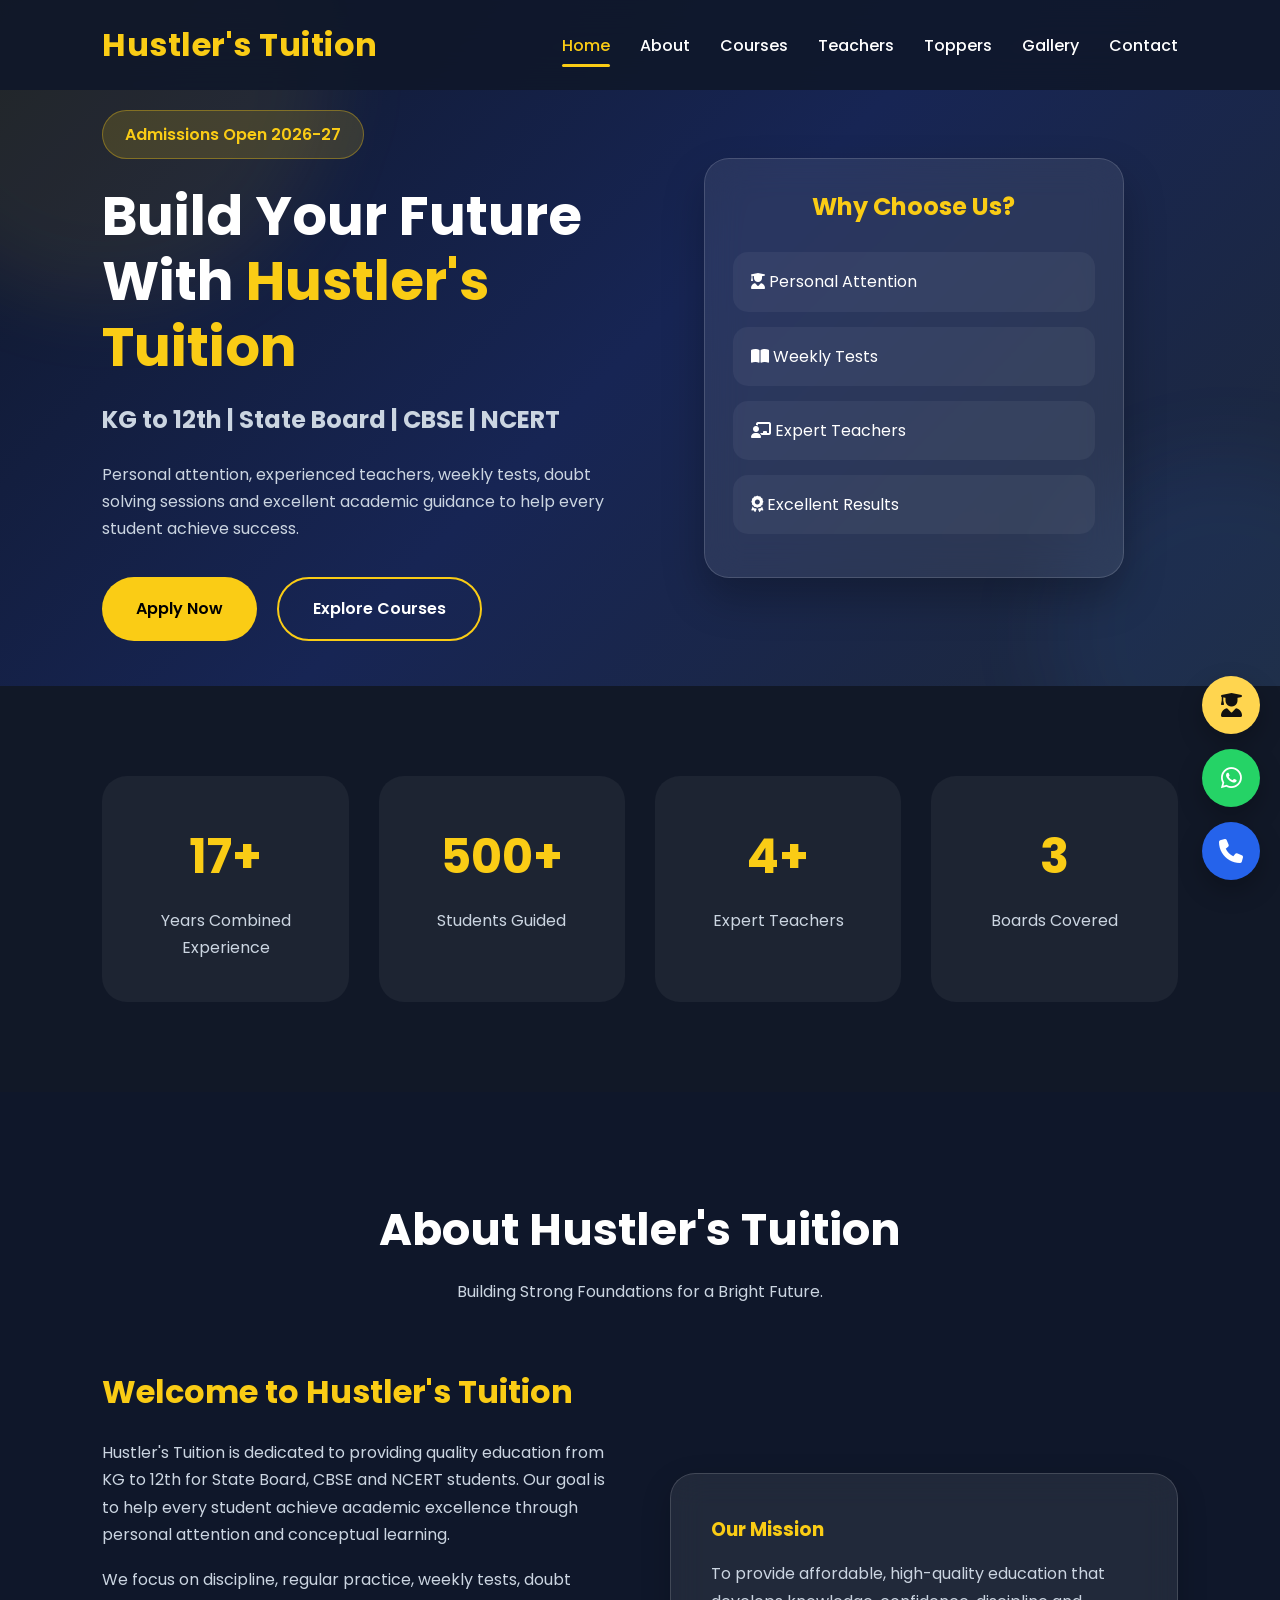
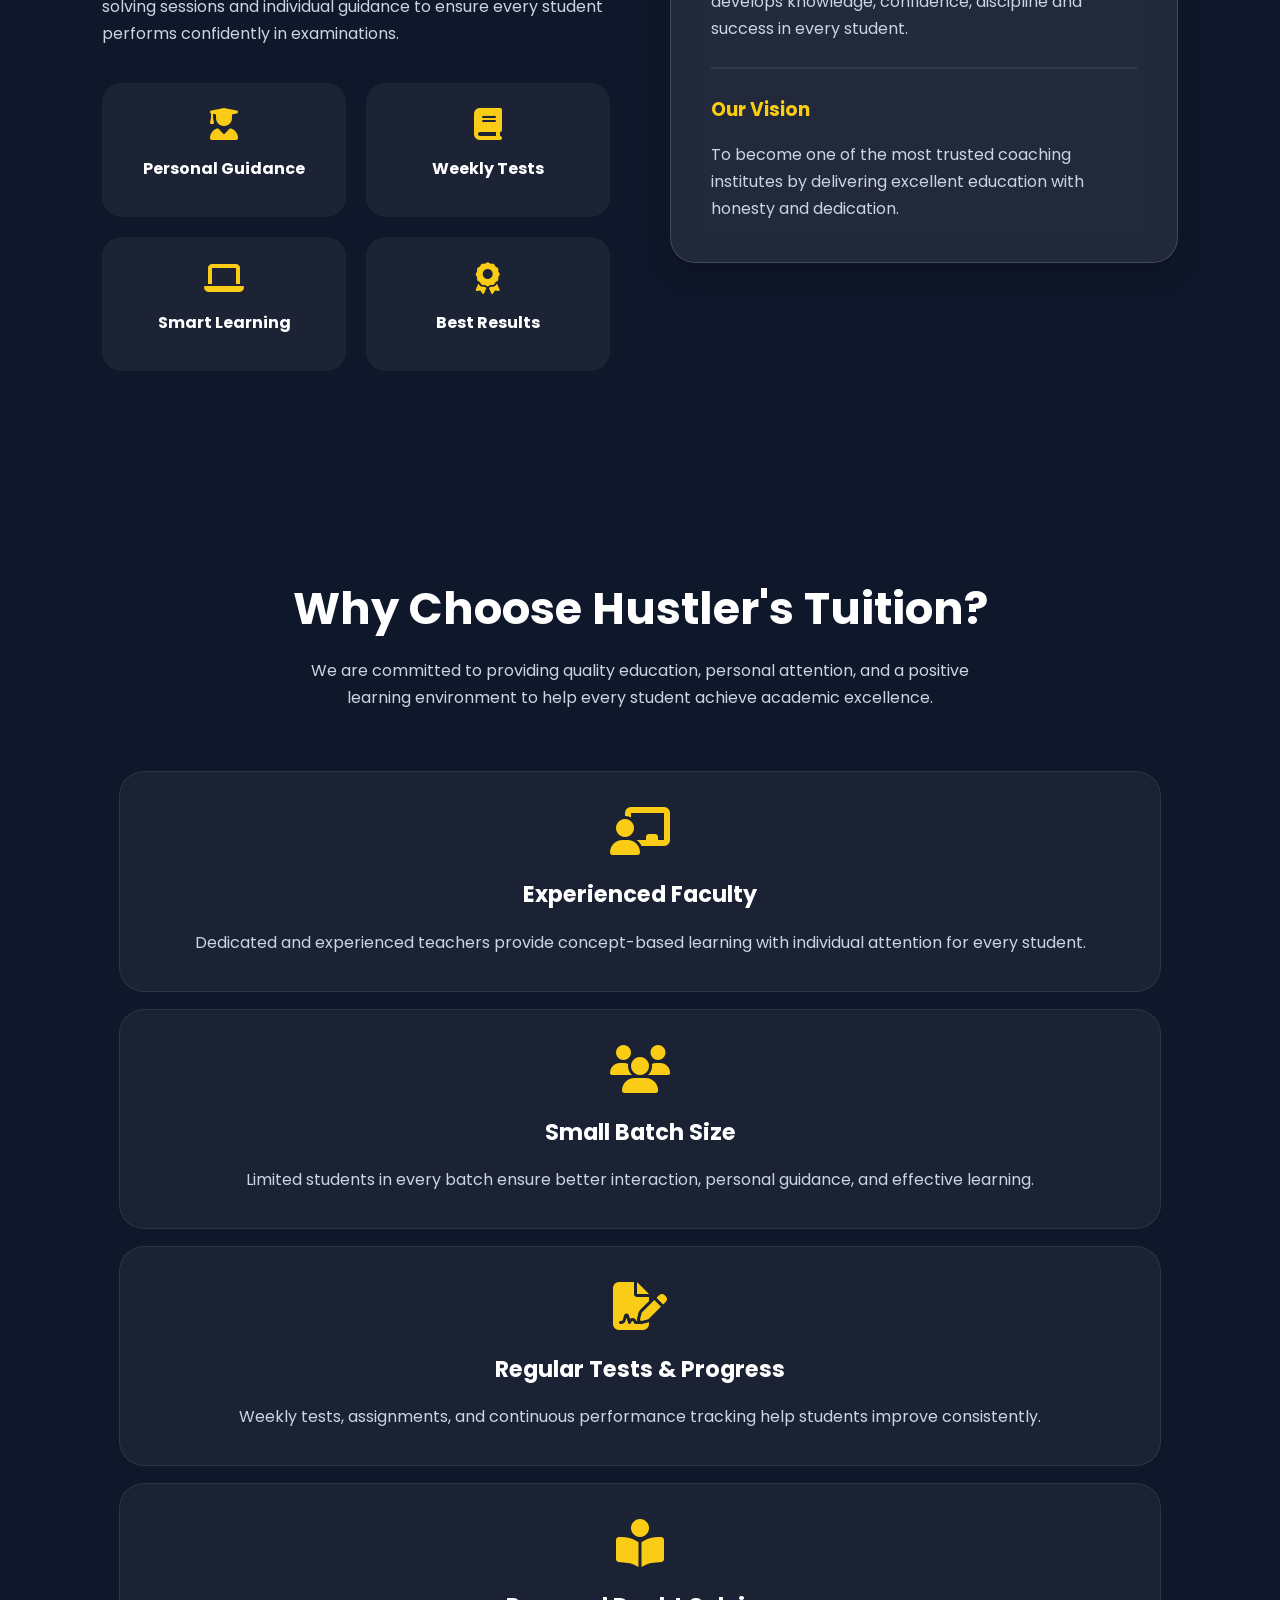
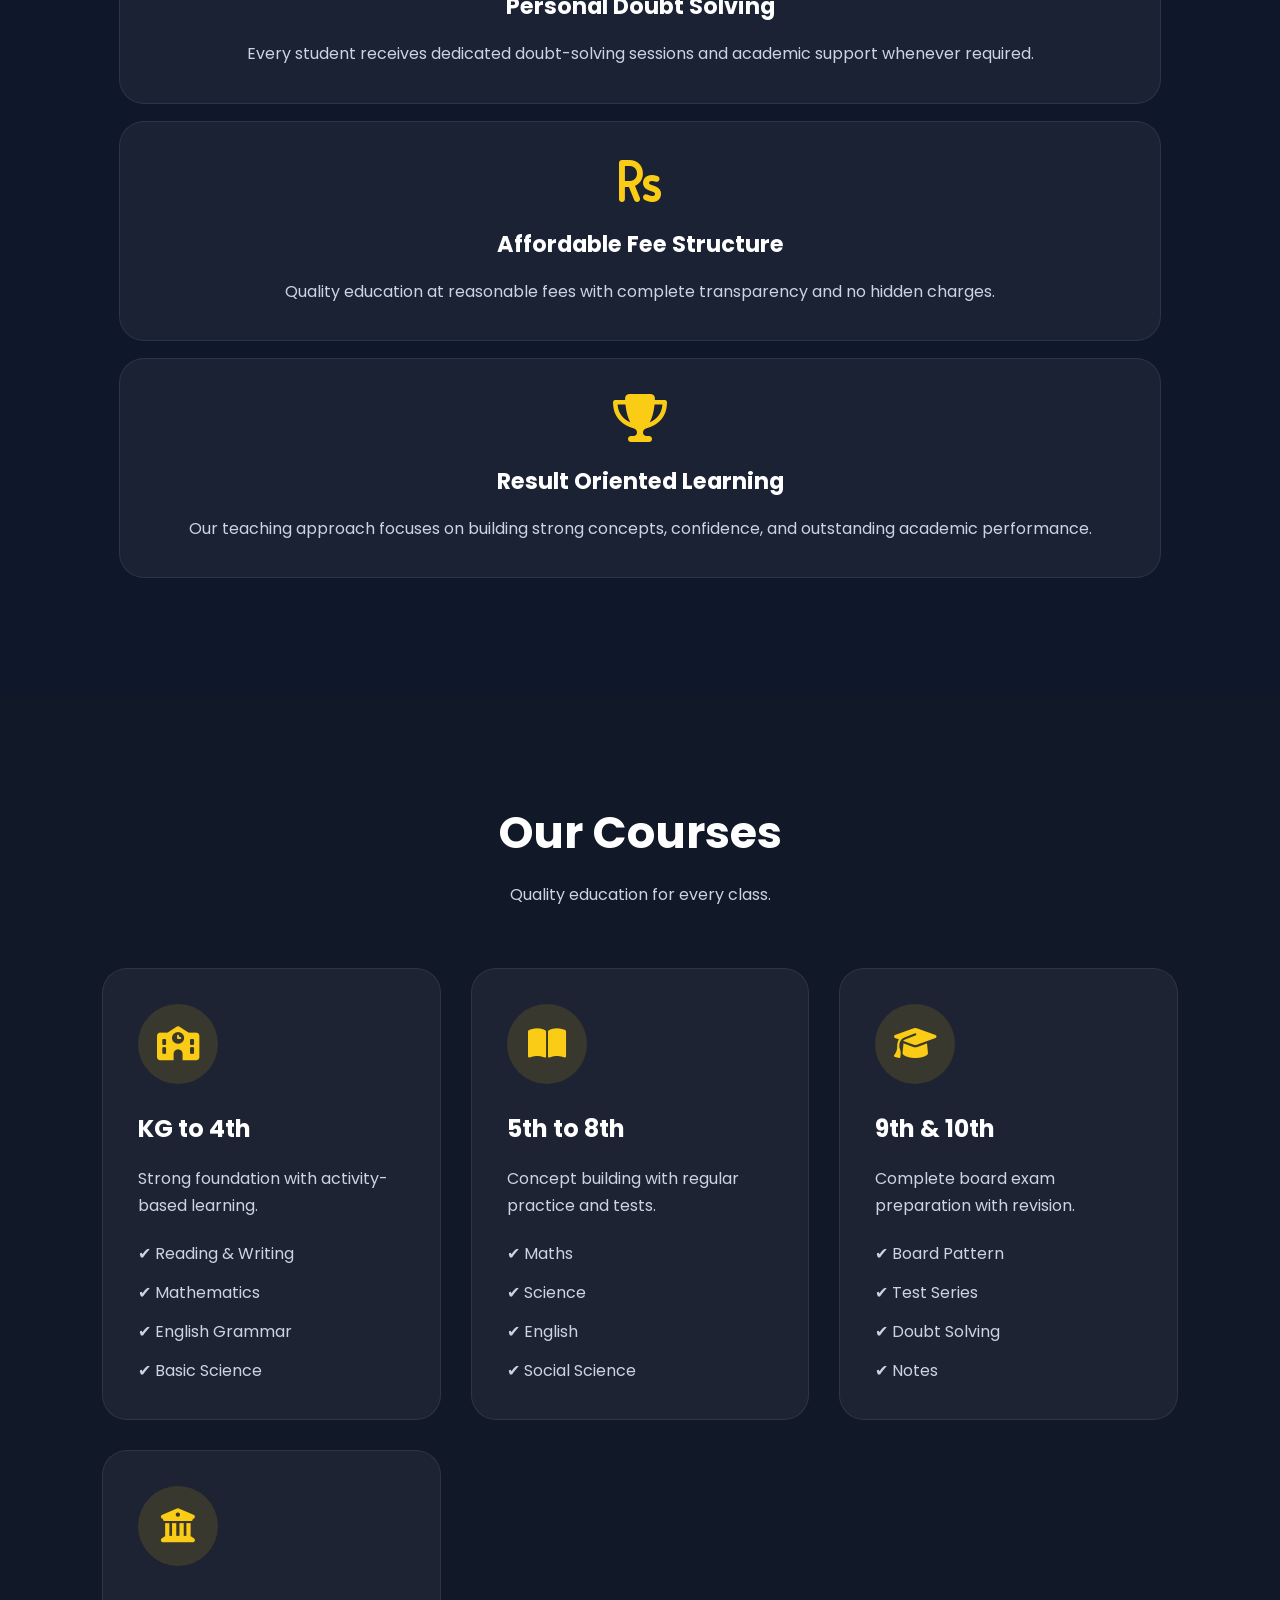
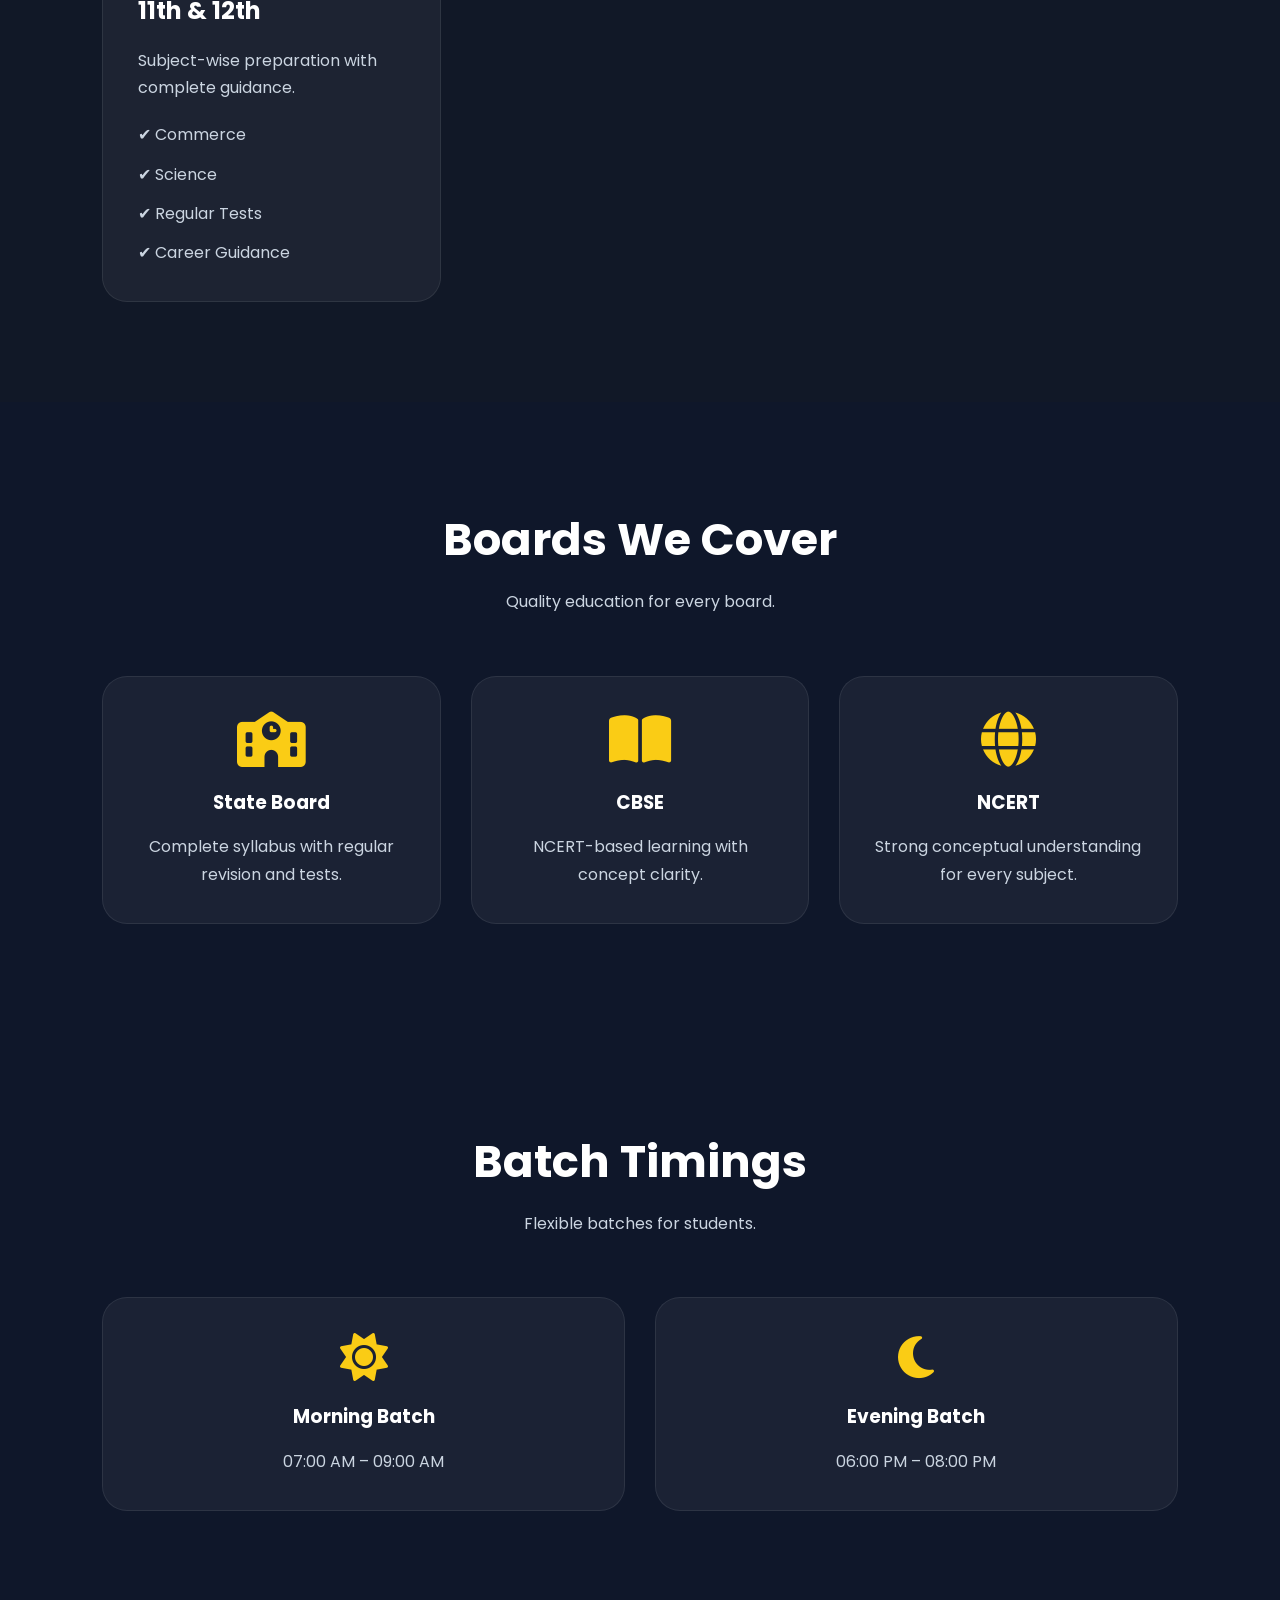
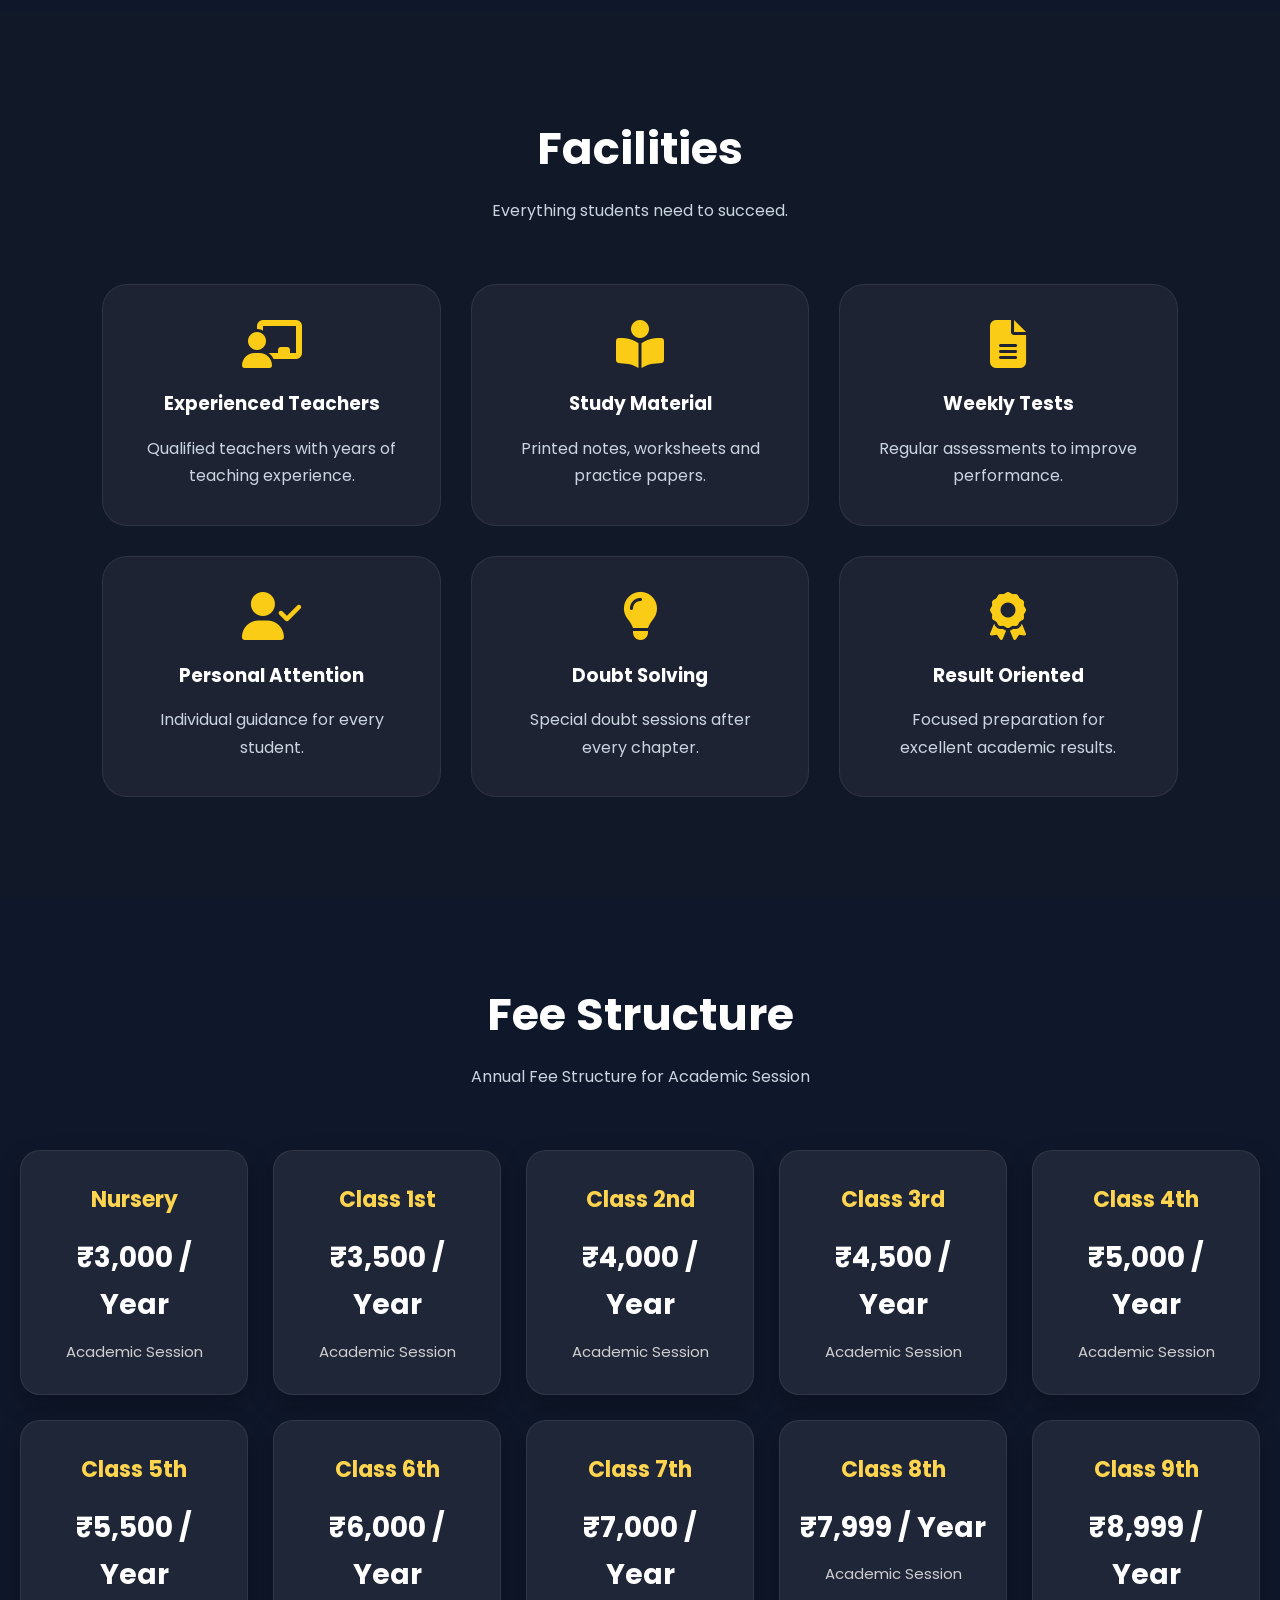
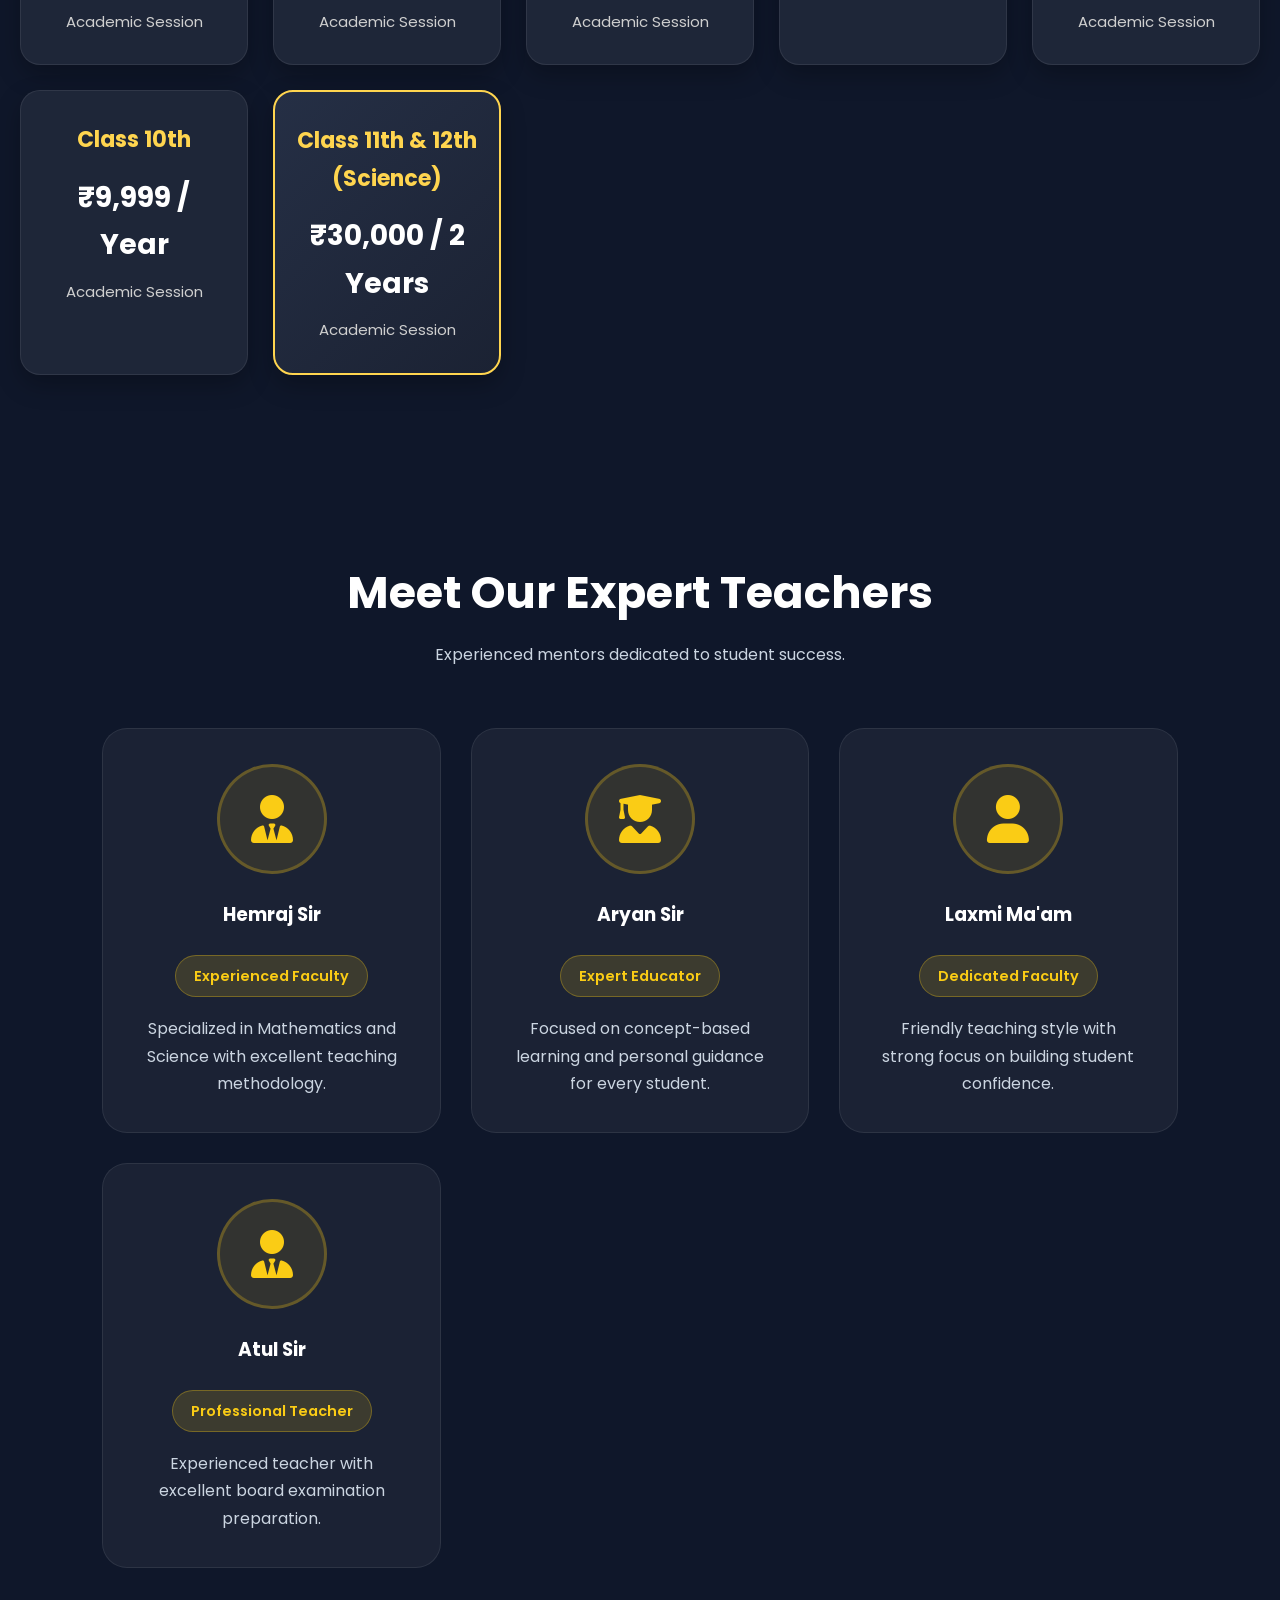
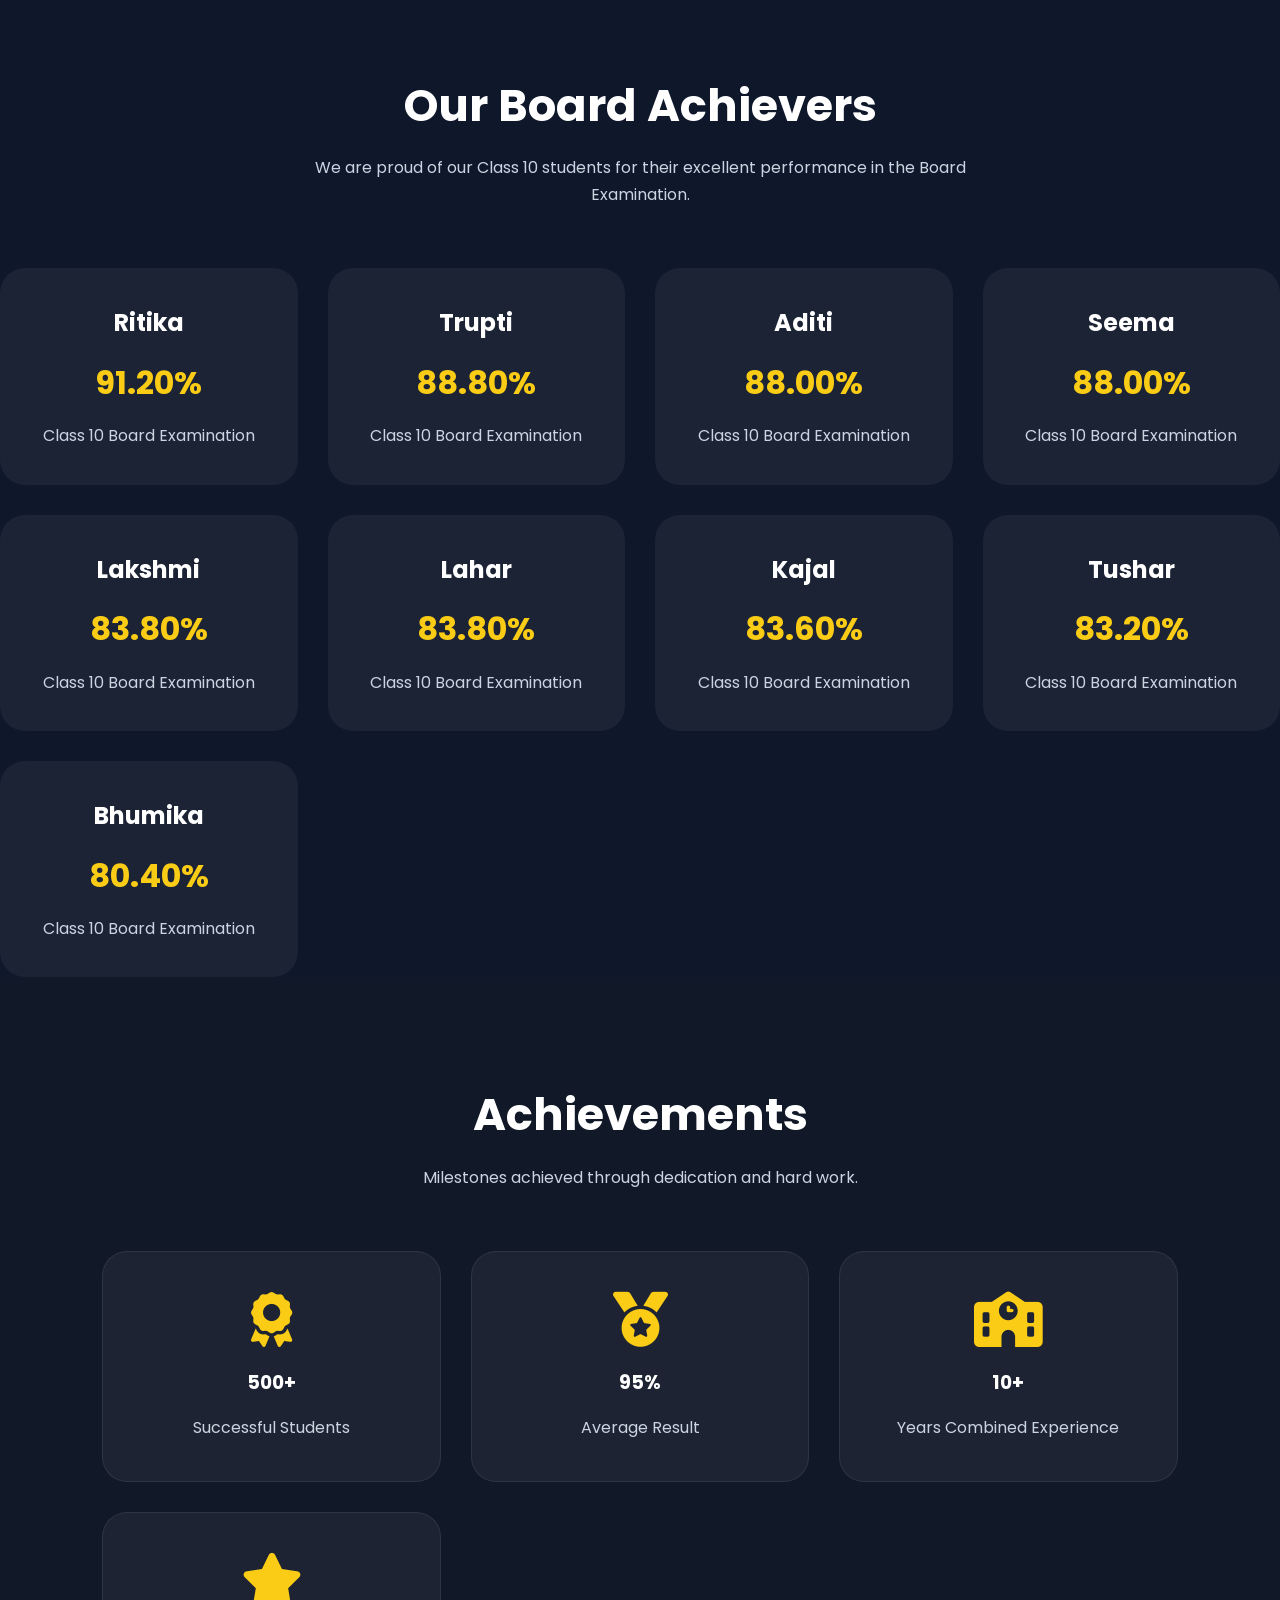
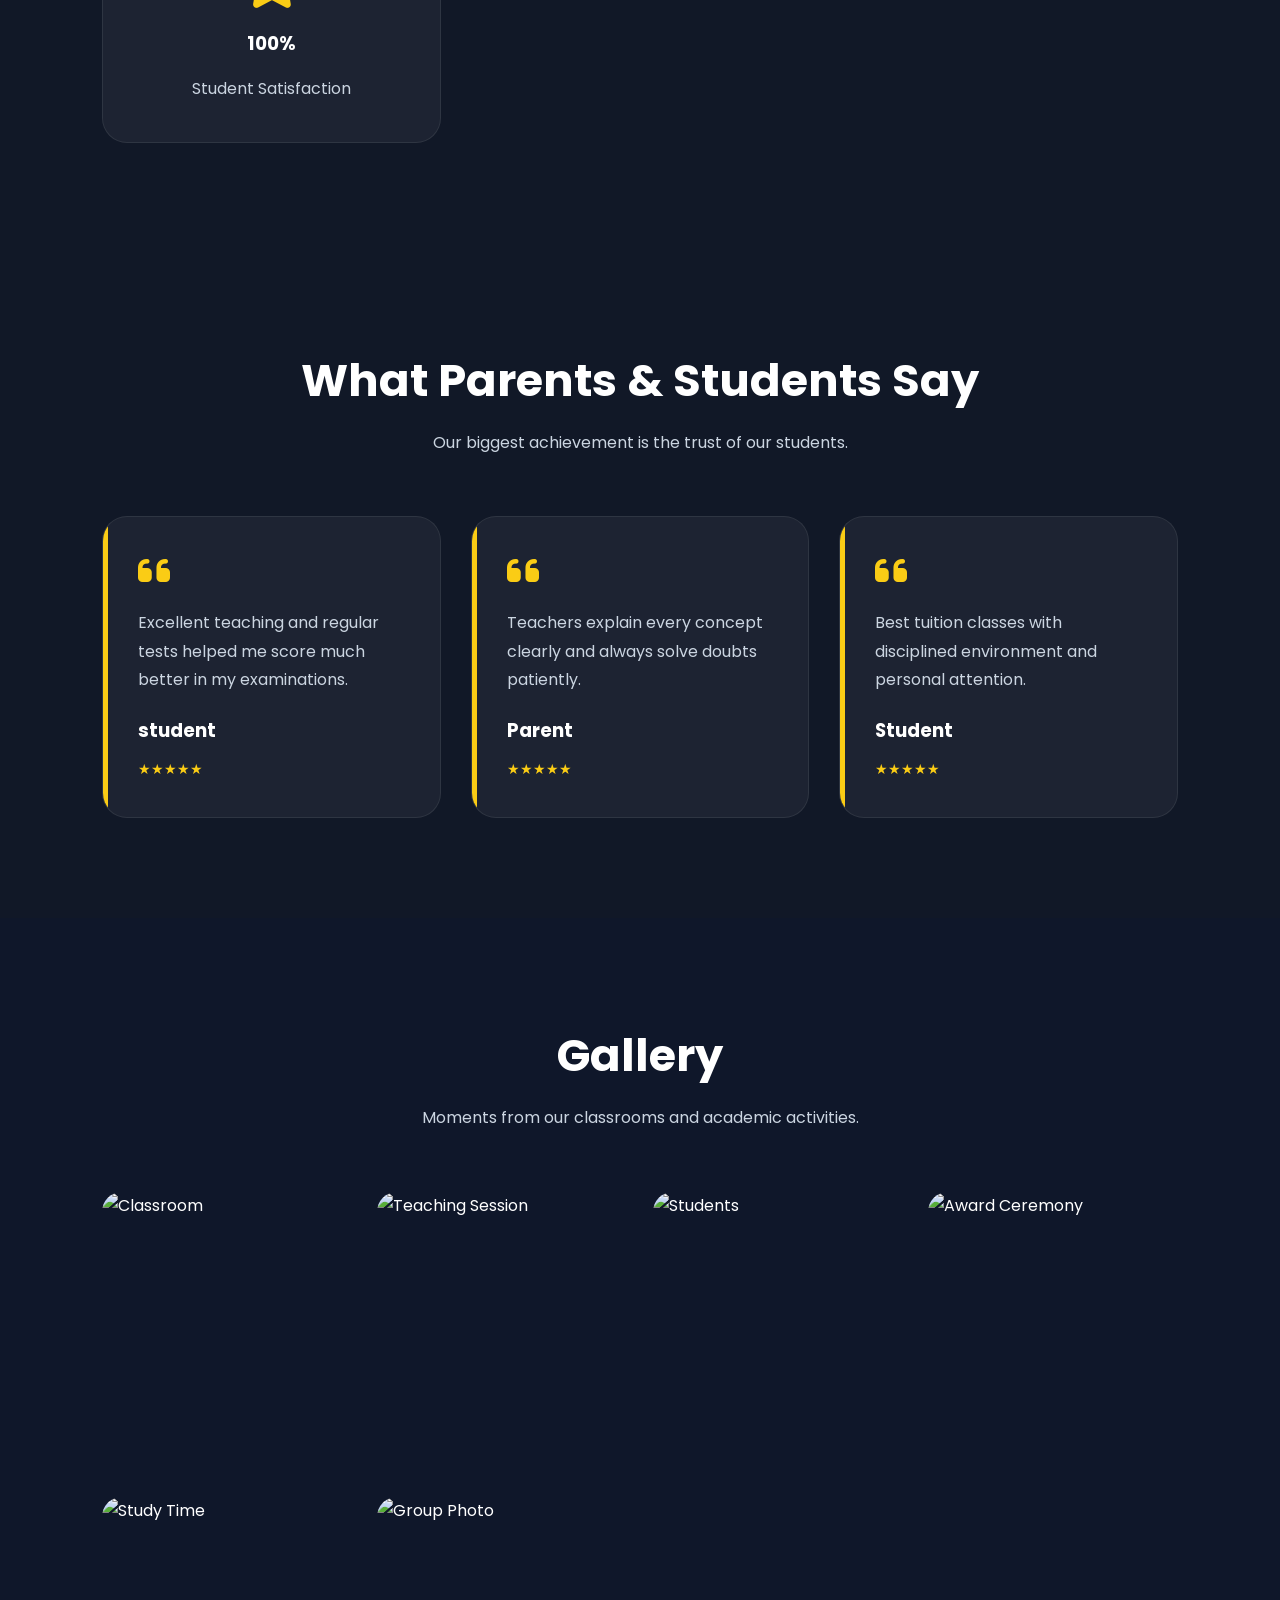
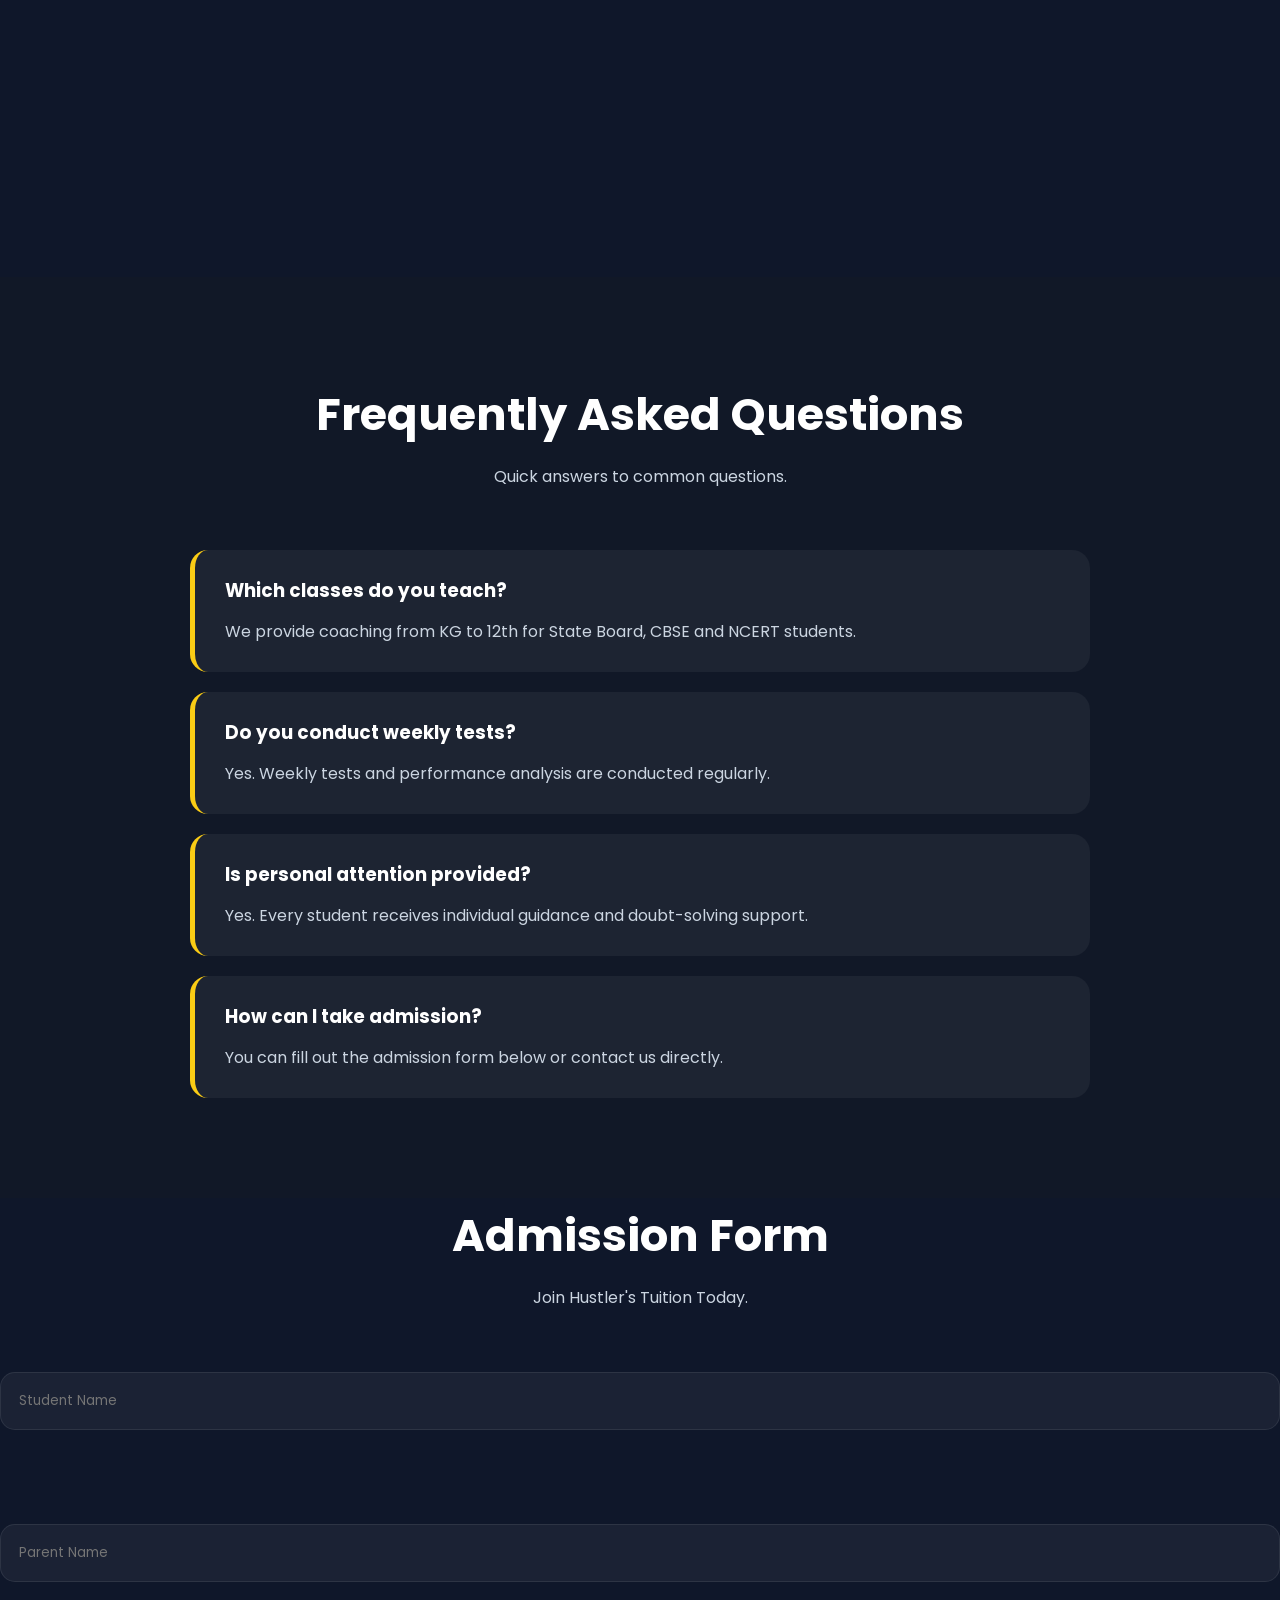
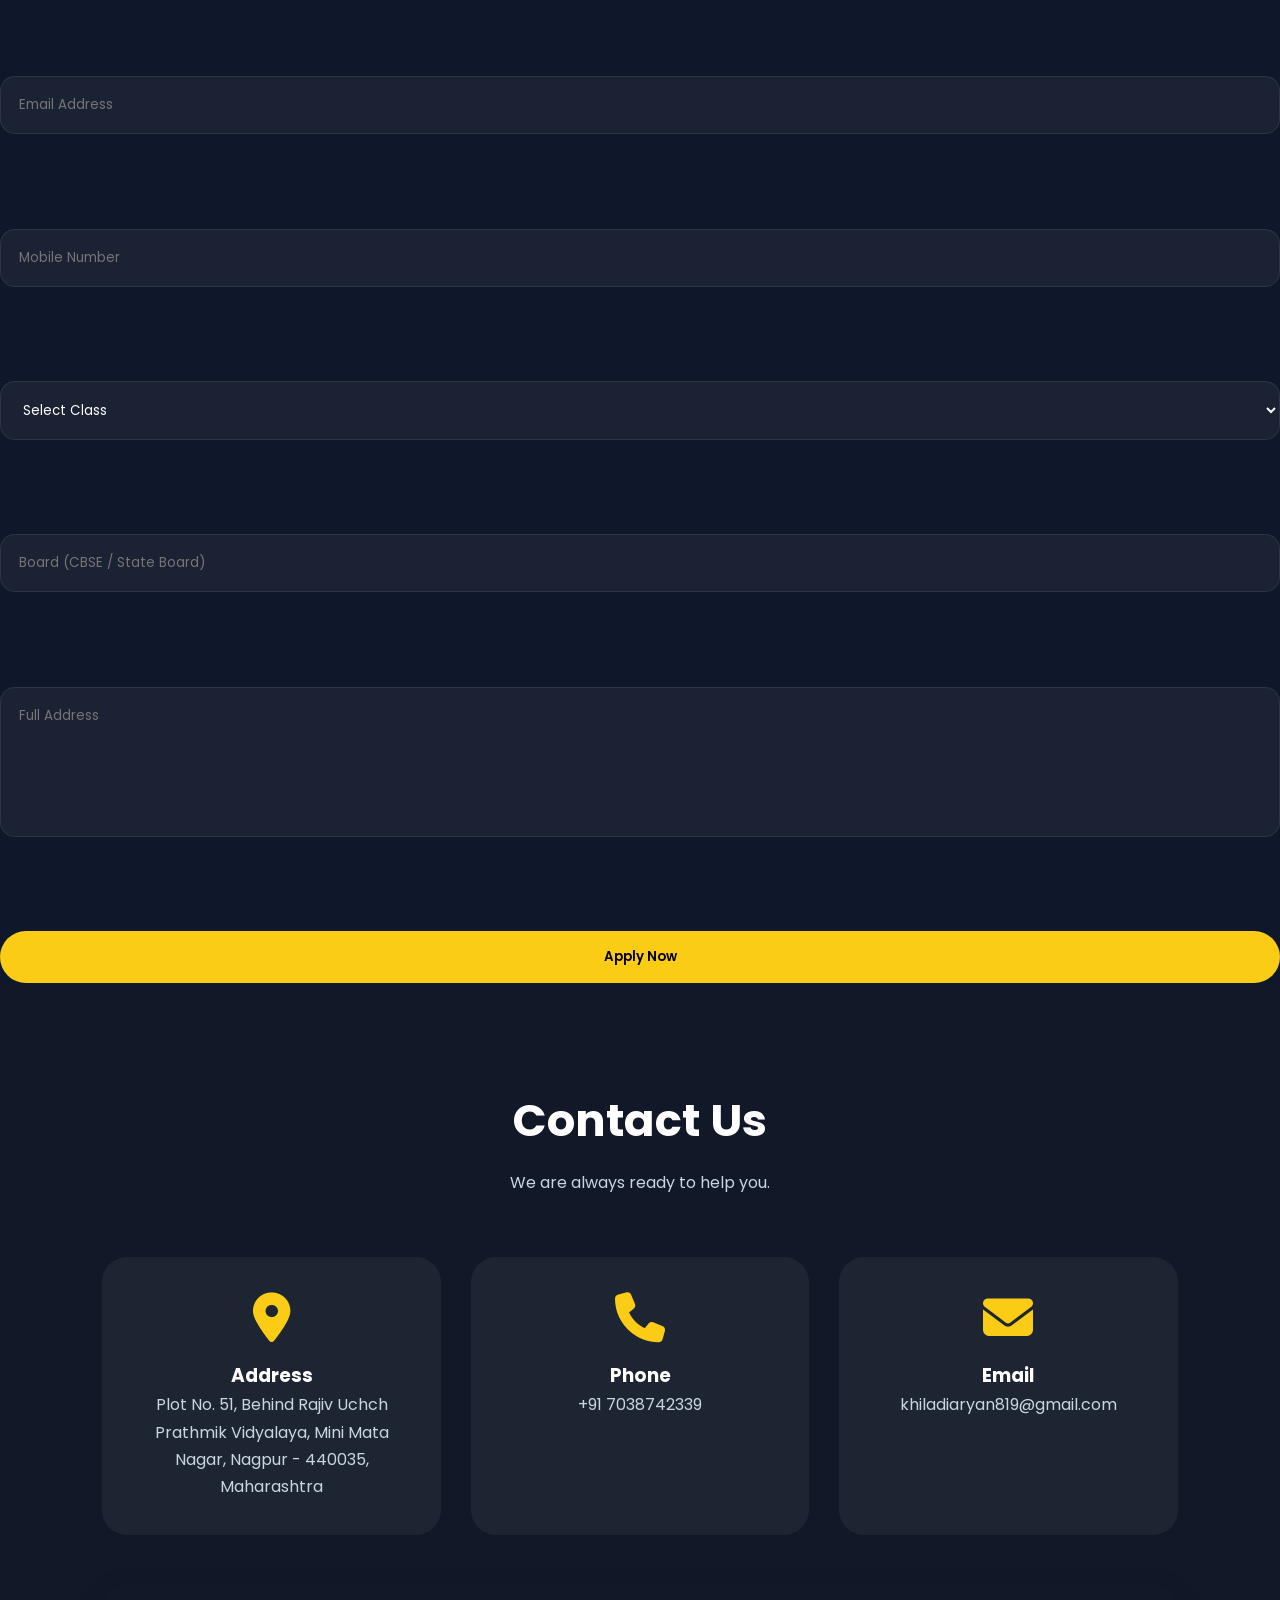
==== commit 3eb21451: "Update index.html" ====
--- a/index.html
+++ b/index.html
@@ -1041,104 +1041,102 @@
      ADMISSION FORM
 ========================= -->
 
-<section class="admission section" id="admission">
-
-<div class="section-title">
-<h2>Admission Form</h2>
-<p>Join Hustler's Tuition today.</p>
-</div>
-
-<form id="admissionForm">
-
-    <h2>Admission Form</h2>
-
-    <input
-        type="text"
-        id="studentName"
-        name="studentName"
-        placeholder="Student Name"
-        required>
-
-    <br><br>
-
-    <input
-        type="text"
-        id="parentName"
-        name="parentName"
-        placeholder="Parent Name"
-        required>
-
-    <br><br>
-
-    <input
-        type="email"
-        id="email"
-        name="email"
-        placeholder="Email Address"
-        required>
-
-    <br><br>
-
-    <input
-        type="tel"
-        id="mobileNumber"
-        name="mobileNumber"
-        placeholder="Mobile Number"
-        required
-        pattern="[0-9]{10}"
-        maxlength="10">
-
-    <br><br>
-
-    <select
-        id="studentClass"
-        name="studentClass"
-        required>
-
-        <option value="">Select Class</option>
-        <option value="KG - 4th">KG - 4th</option>
-        <option value="5th - 8th">5th - 8th</option>
-        <option value="9th - 10th">9th - 10th</option>
-        <option value="11th - 12th">11th - 12th</option>
-
-    </select>
-
-    <br><br>
-
-    <input
-        type="text"
-        id="board"
-        name="board"
-        placeholder="Board (CBSE / State Board)"
-        required>
-
-    <br><br>
-
-    <textarea
-        id="address"
-        name="address"
-        placeholder="Full Address"
-        rows="4"
-        required></textarea>
-
-    <br><br>
-
-    <button
-        type="submit"
-        id="submitBtn"
-        class="btn primary-btn">
-        Apply Now
-    </button>
-
-</form>
-
-</section>
-
-<!-- =========================
-     CONTACT
-========================= -->
-
-<section class="contact section" id="contact">
+<!-- Admission Section -->
+<section class="admission-section" id="admission">
+    <div class="section-title">
+        <h2>Admission Form</h2>
+        <p>Join Hustler's Tuition Today.</p>
+    </div>
+
+    <form id="admissionForm">
+
+        <!-- Student Name -->
+        <input
+            type="text"
+            id="studentName"
+            name="studentName"
+            placeholder="Student Name"
+            required>
+
+        <br><br>
+
+        <!-- Parent Name -->
+        <input
+            type="text"
+            id="parentName"
+            name="parentName"
+            placeholder="Parent Name"
+            required>
+
+        <br><br>
+
+        <!-- Email -->
+        <input
+            type="email"
+            id="email"
+            name="email"
+            placeholder="Email Address"
+            required>
+
+        <br><br>
+
+        <!-- Mobile Number -->
+        <input
+            type="tel"
+            id="mobileNumber"
+            name="mobileNumber"
+            placeholder="Mobile Number"
+            pattern="[0-9]{10}"
+            maxlength="10"
+            required>
+
+        <br><br>
+
+        <!-- Class -->
+        <select id="studentClass" name="studentClass" required>
+            <option value="">Select Class</option>
+            <option value="KG - 4th">KG - 4th</option>
+            <option value="5th - 8th">5th - 8th</option>
+            <option value="9th - 10th">9th - 10th</option>
+            <option value="11th - 12th">11th - 12th</option>
+        </select>
+
+        <br><br>
+
+        <!-- Board -->
+        <input
+            type="text"
+            id="board"
+            name="board"
+            placeholder="Board (CBSE / State Board)"
+            required>
+
+        <br><br>
+
+        <!-- Address -->
+        <textarea
+            id="address"
+            name="address"
+            placeholder="Full Address"
+            rows="4"
+            required></textarea>
+
+        <br><br>
+
+        <!-- Submit Button -->
+        <button
+            type="submit"
+            id="submitBtn"
+            class="btn primary-btn">
+            Apply Now
+        </button>
+
+    </form>
+</section>
+
+<!-- =========================   CONCTACT
+============================== -->
+<section class="contact section" id="contact" >
 
 <div class="section-title">
 <h2>Contact Us</h2>
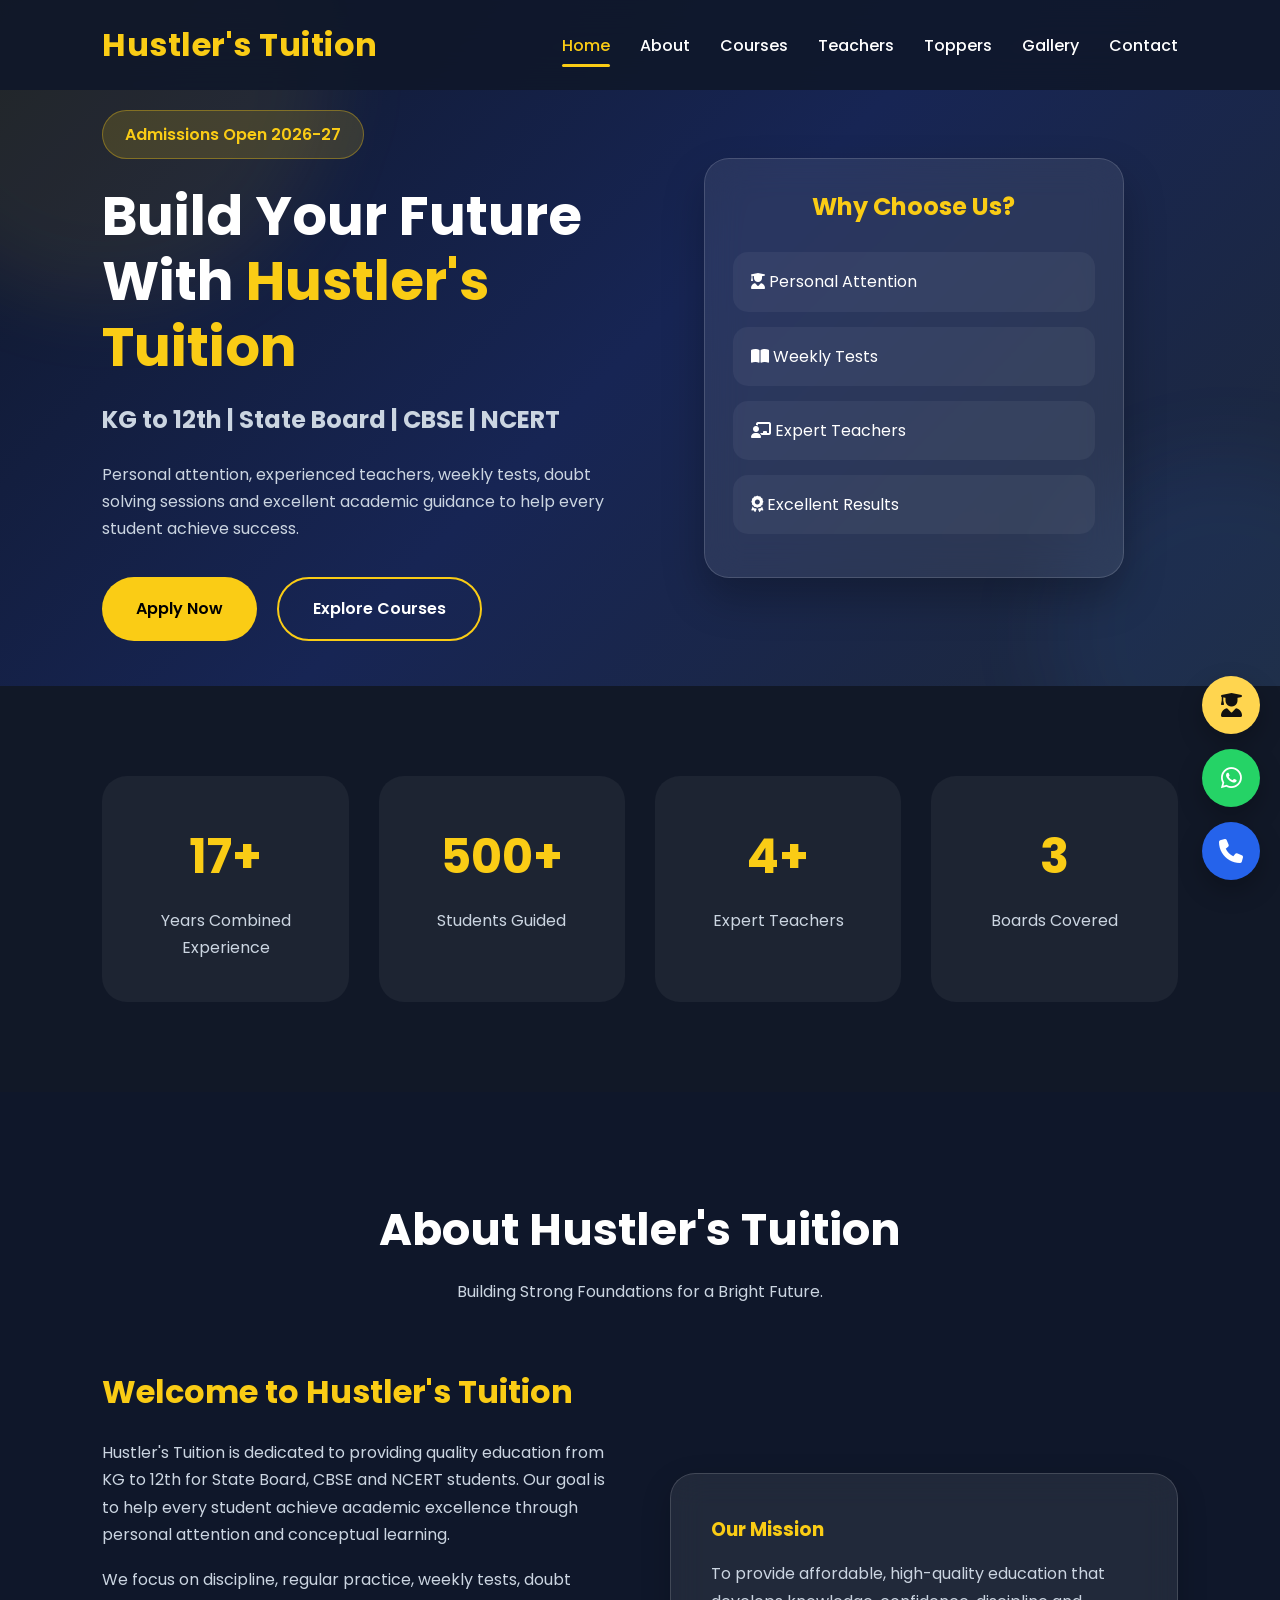
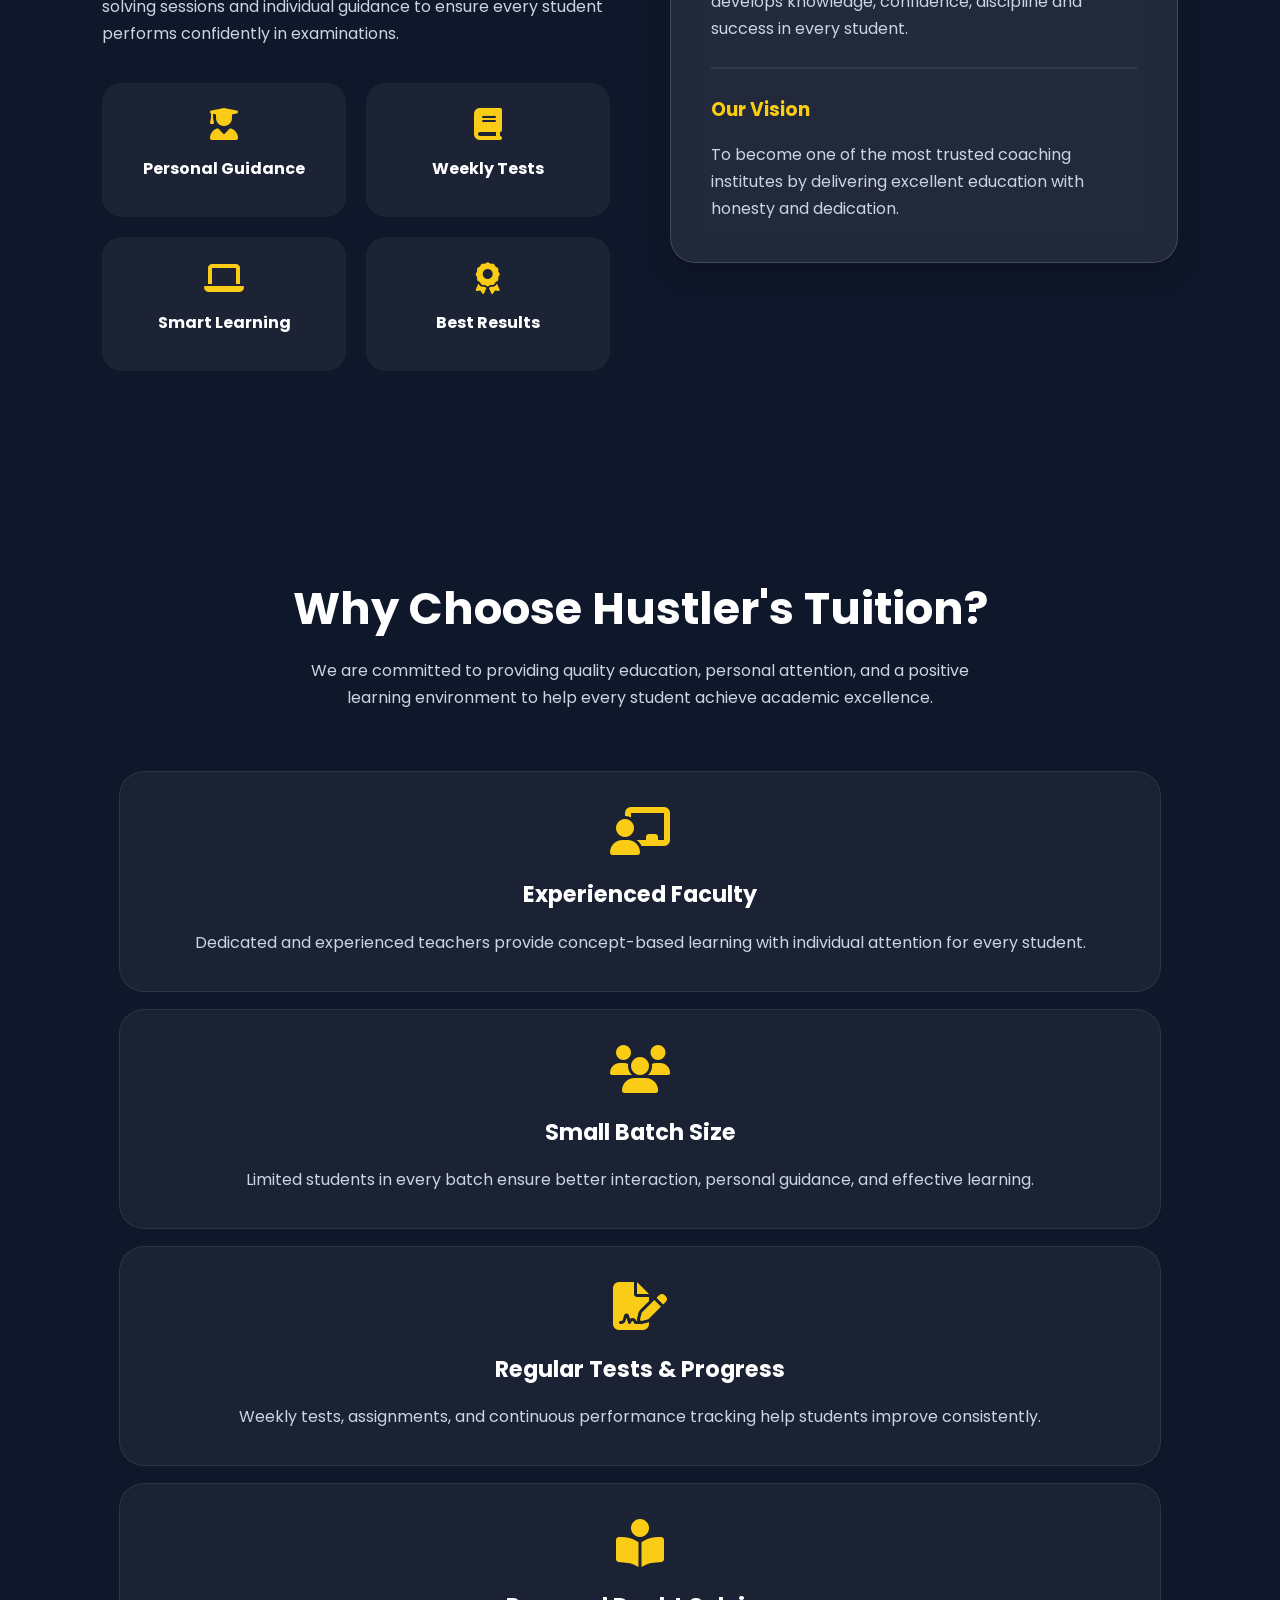
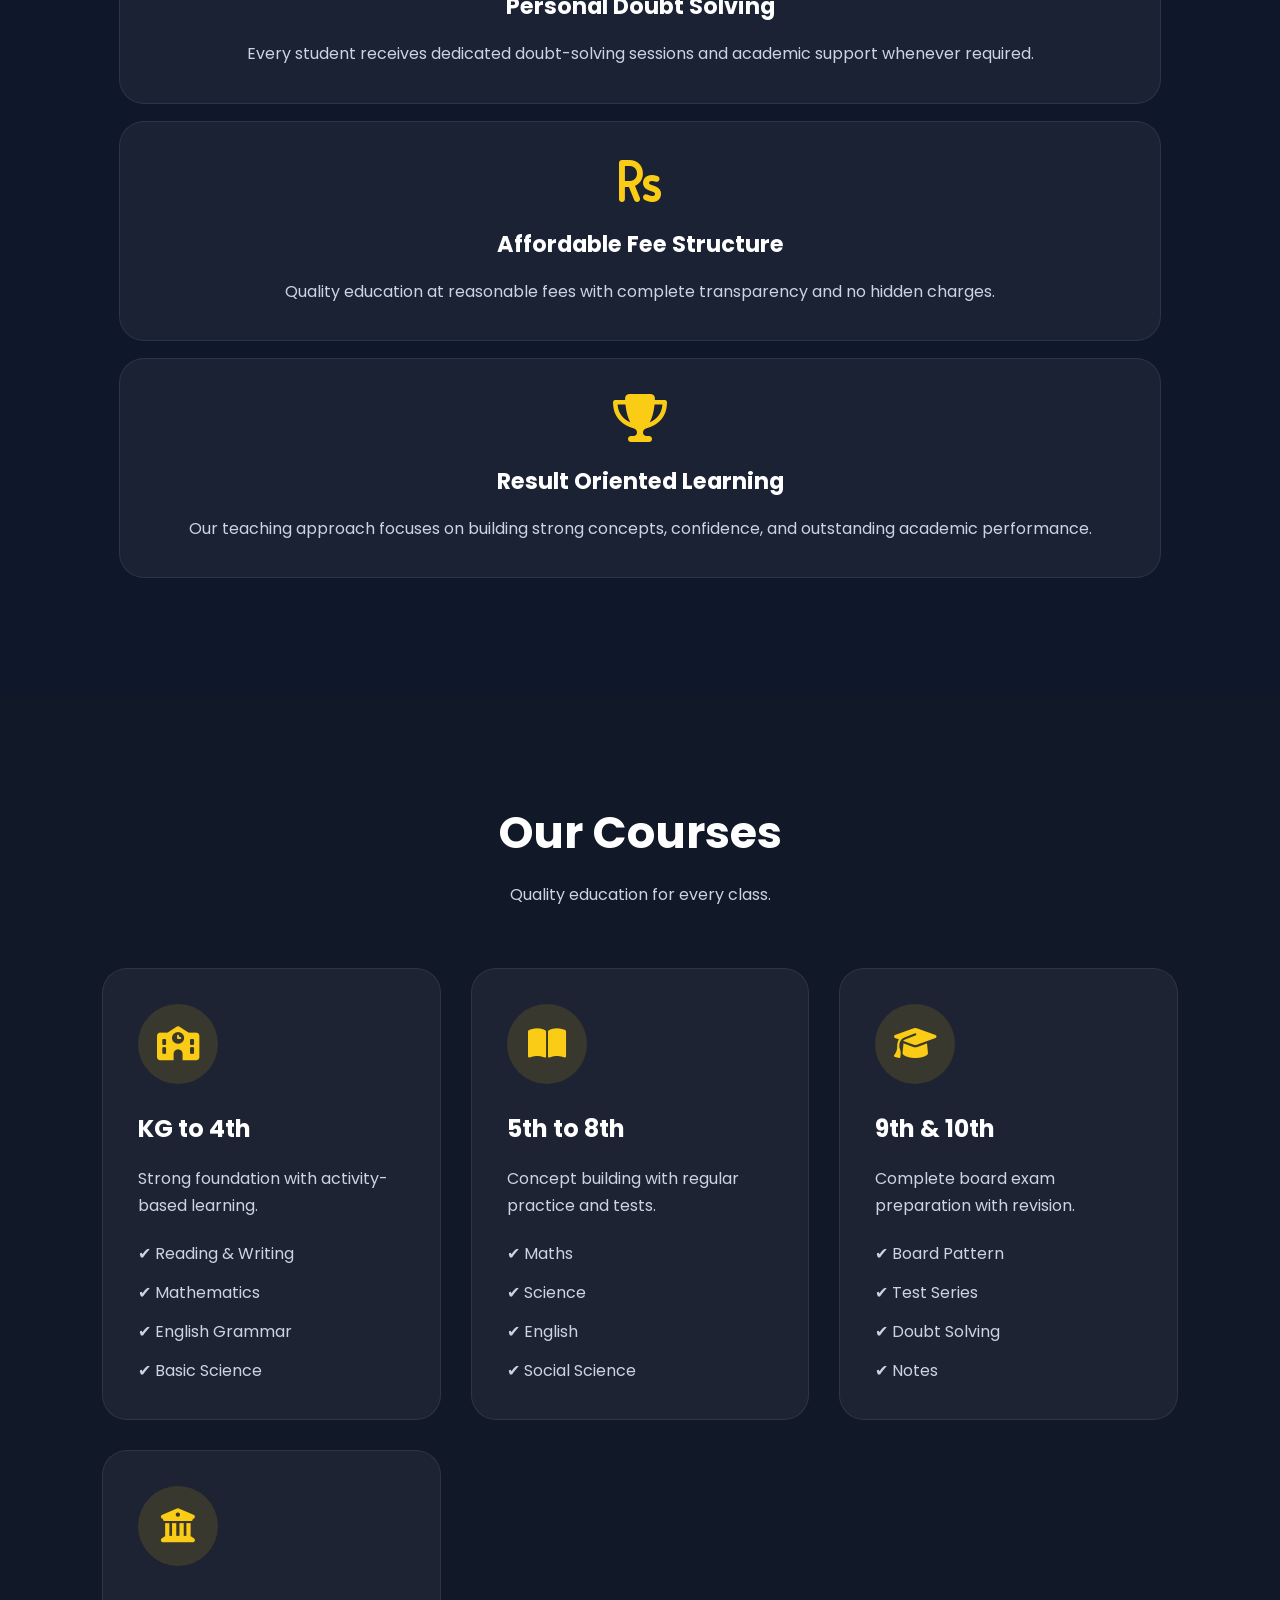
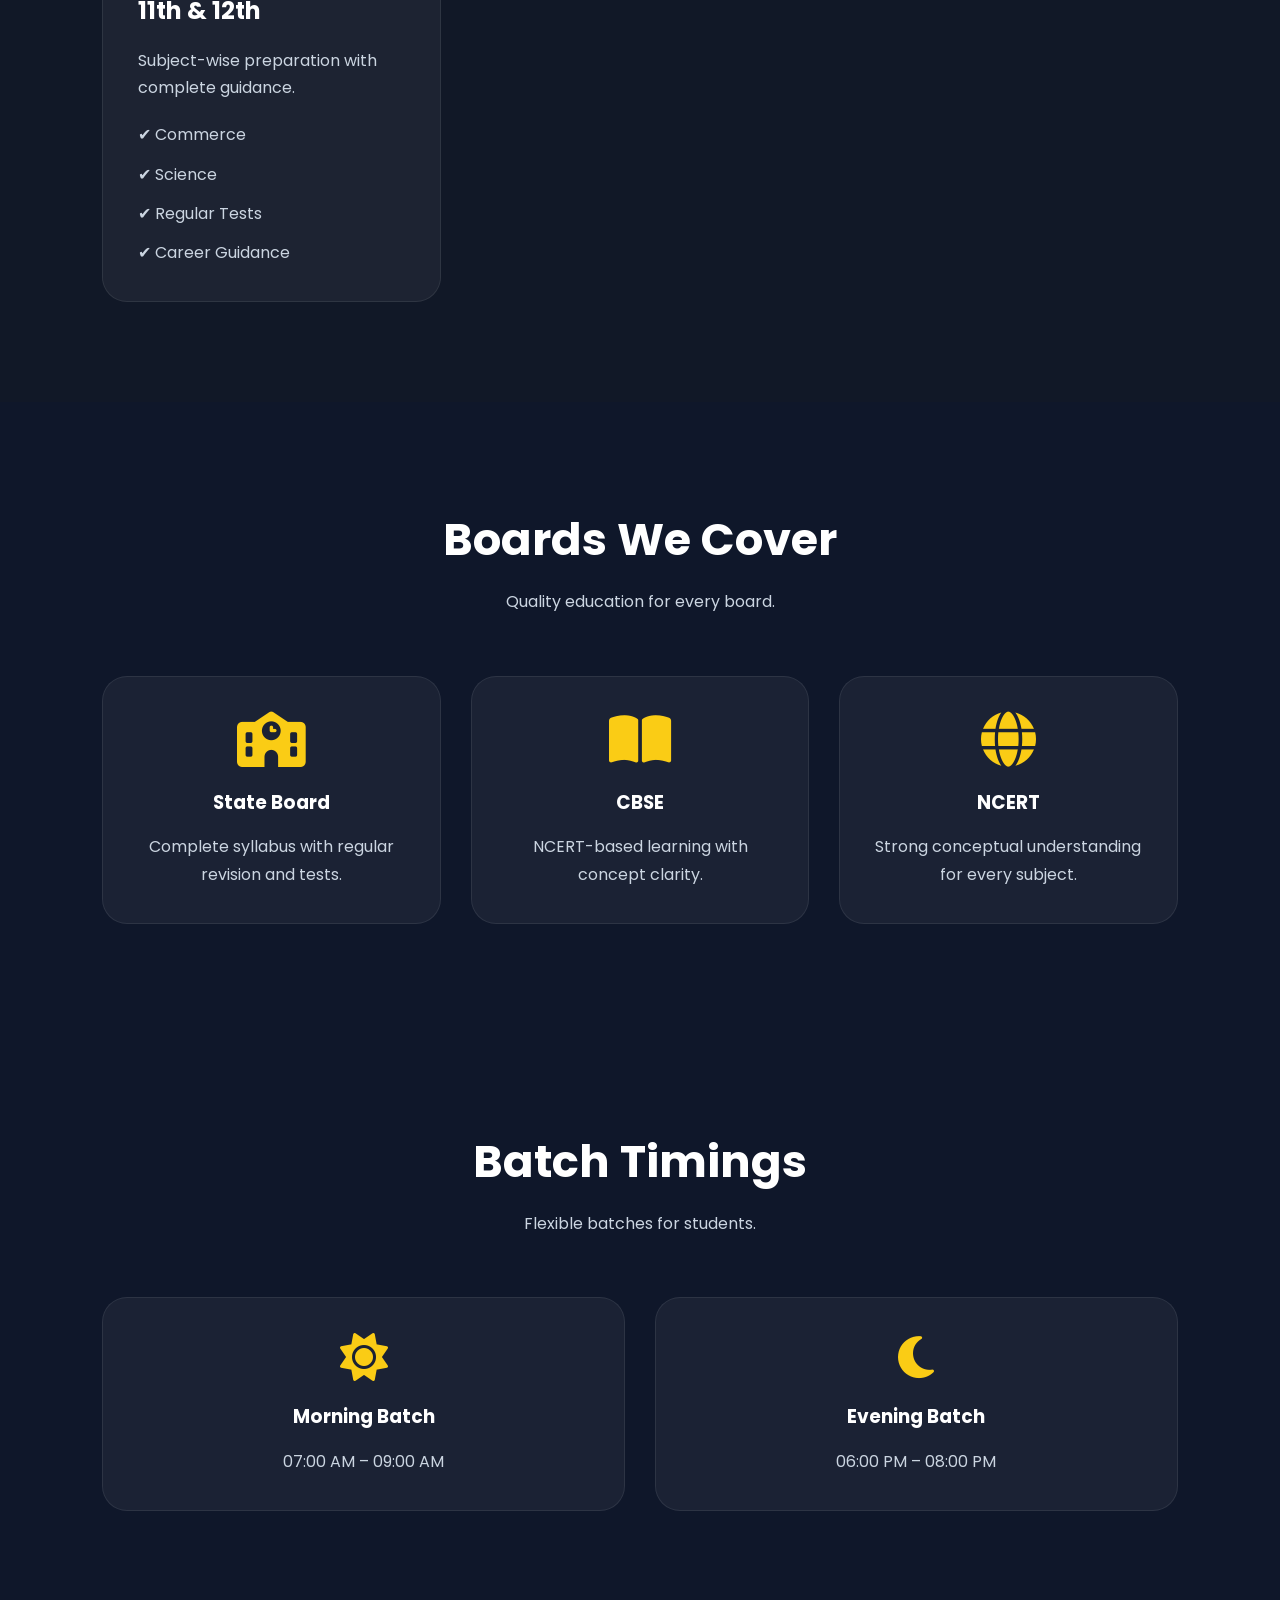
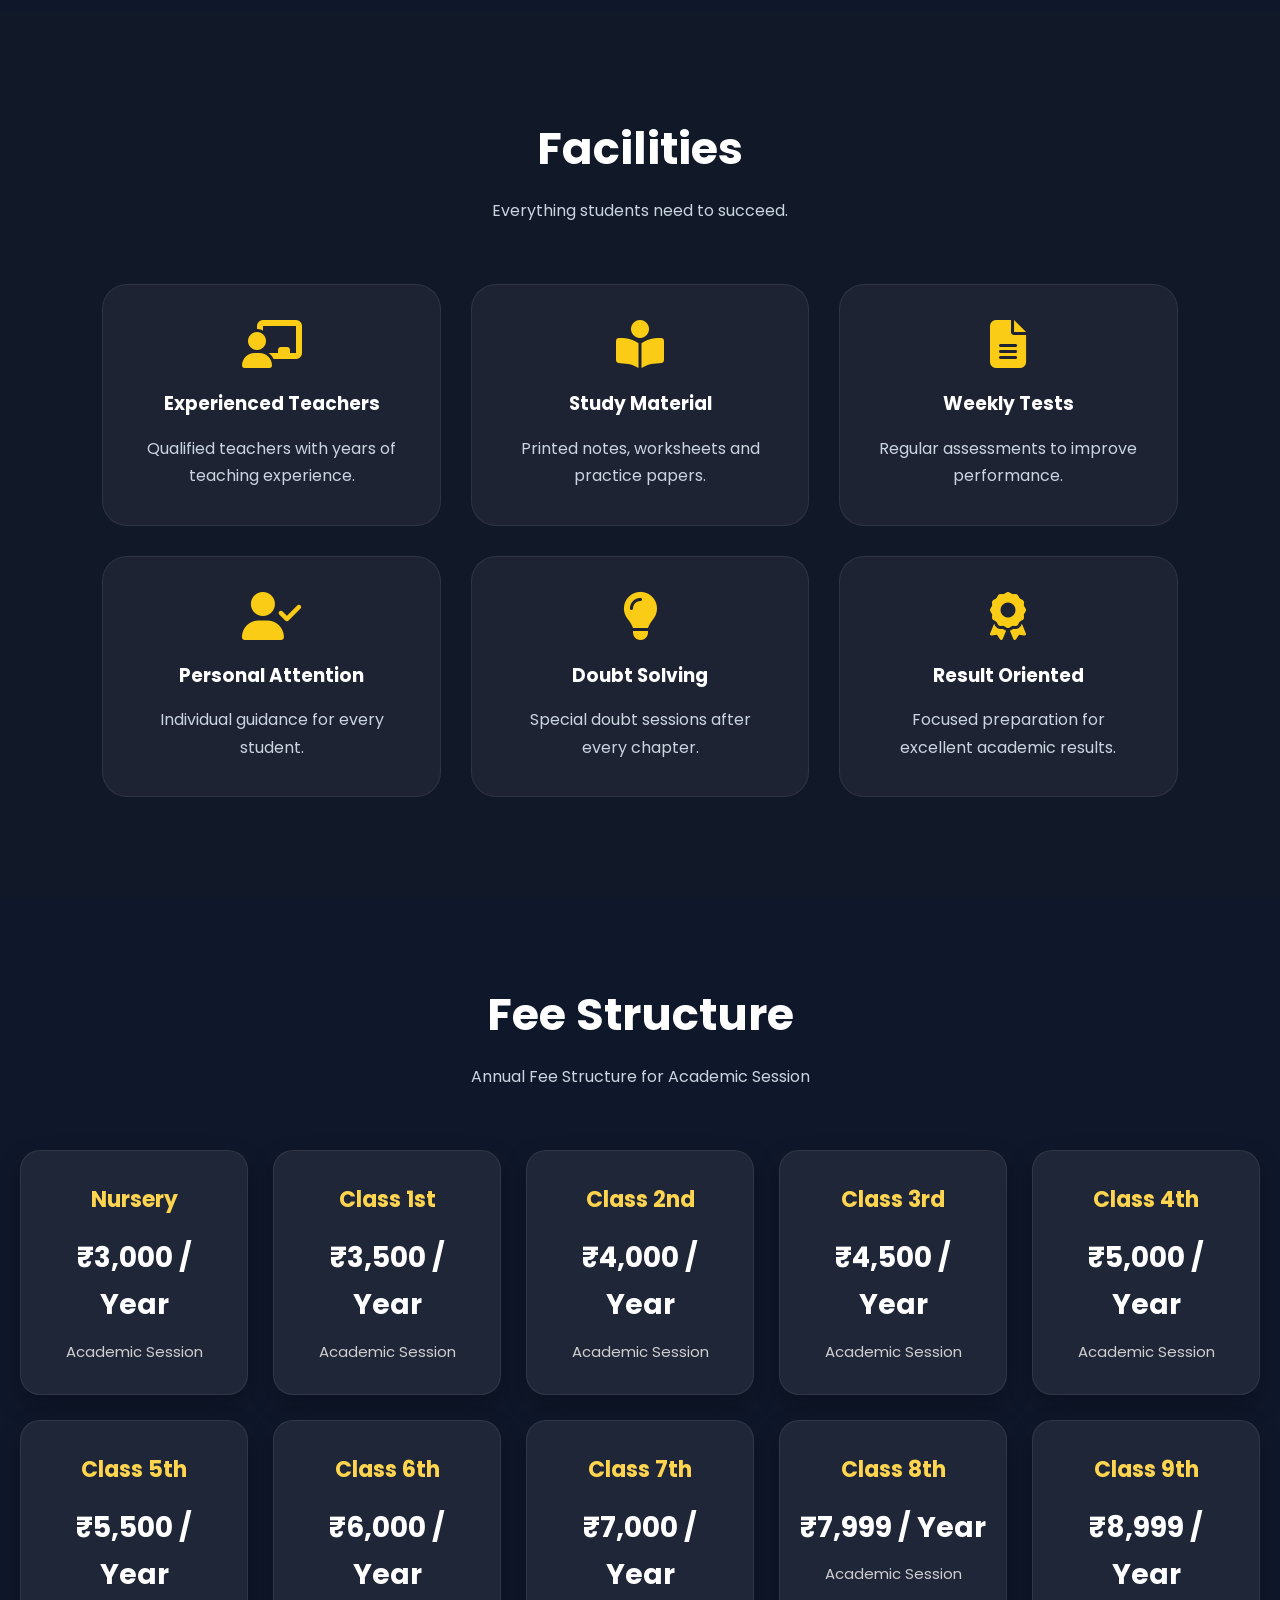
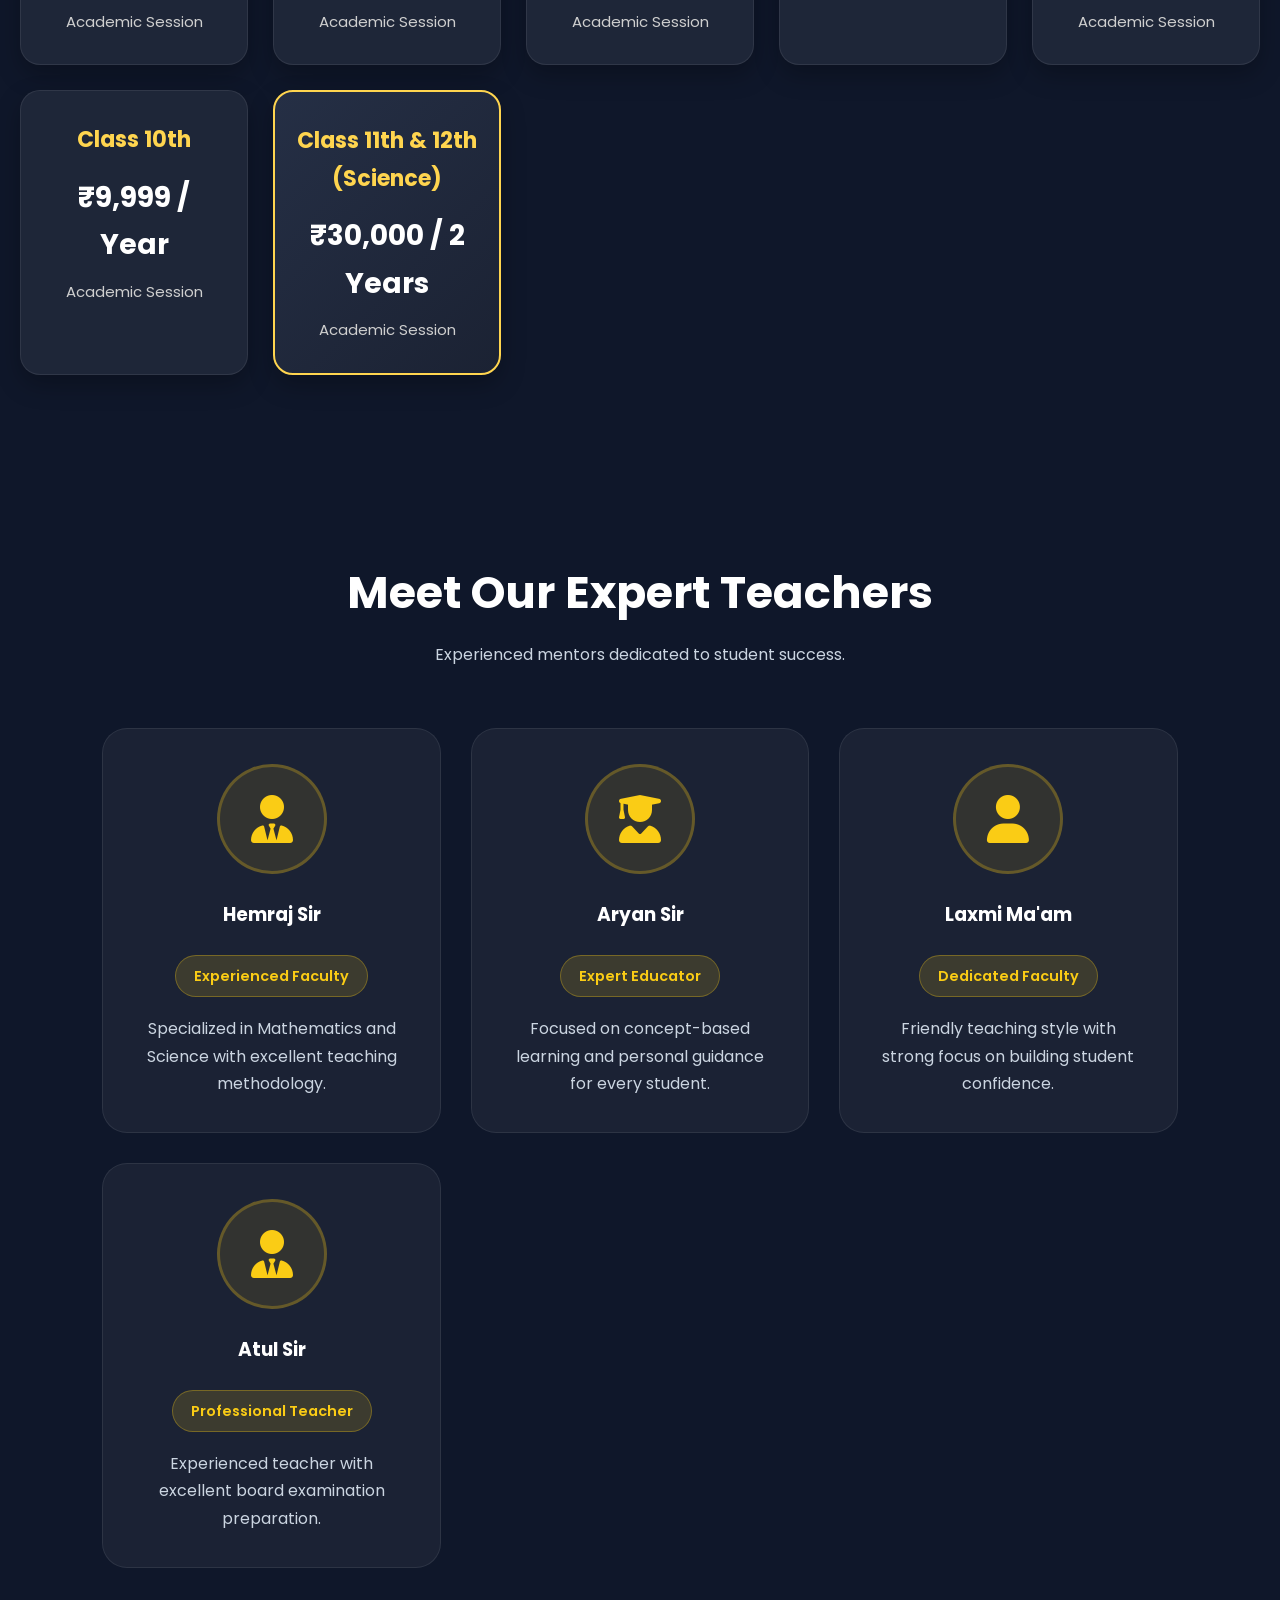
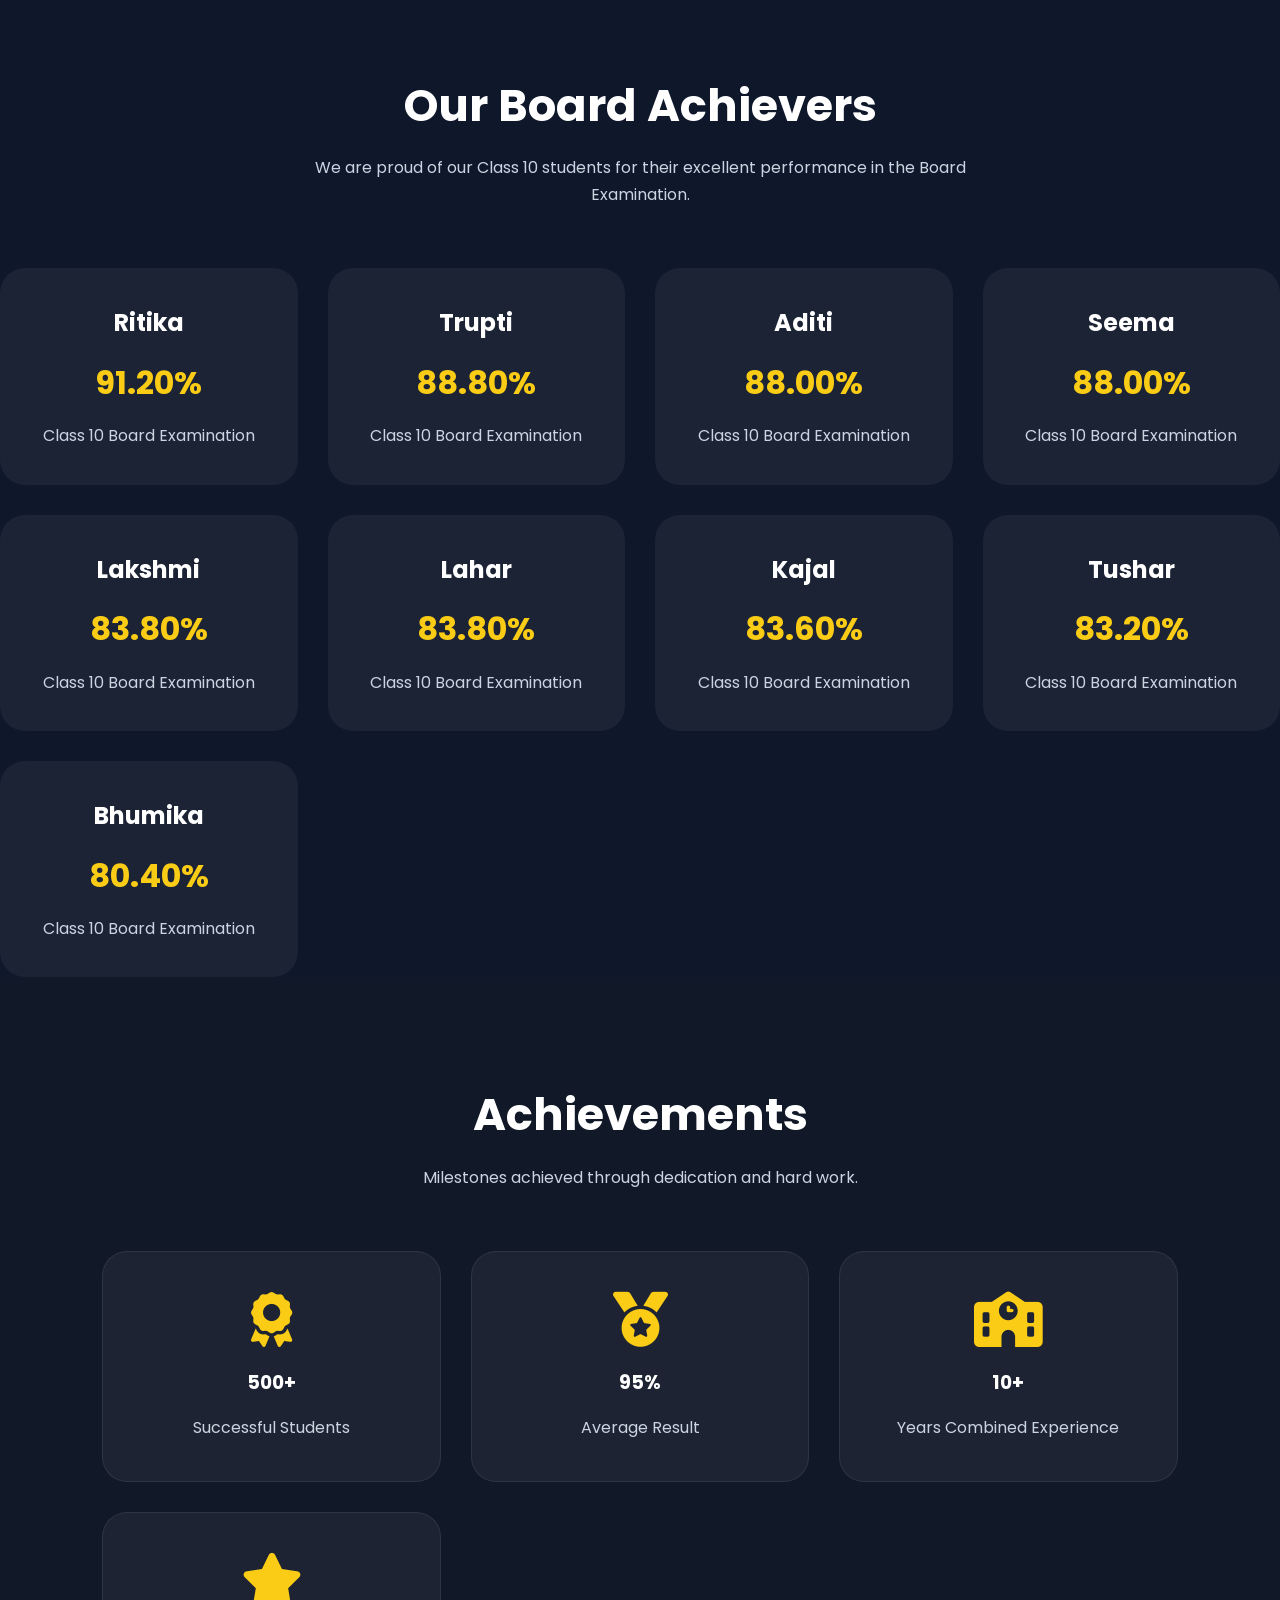
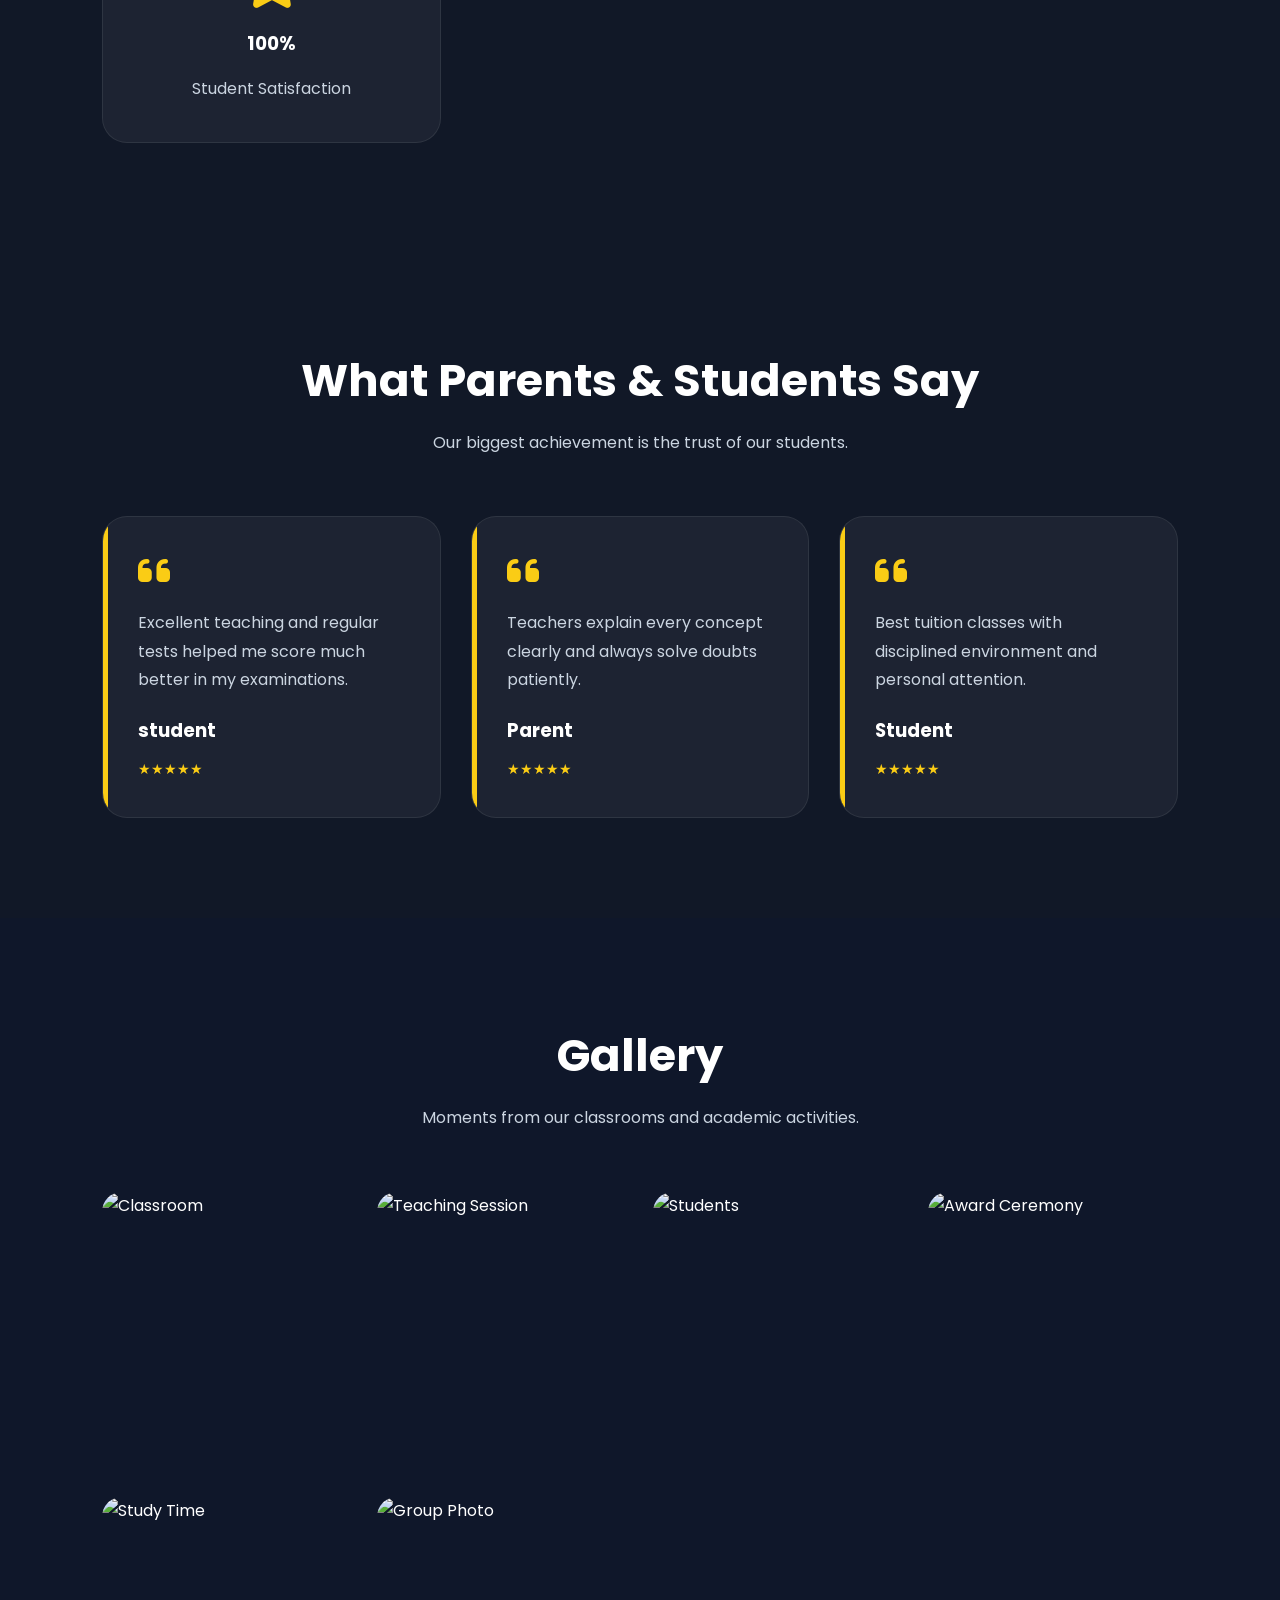
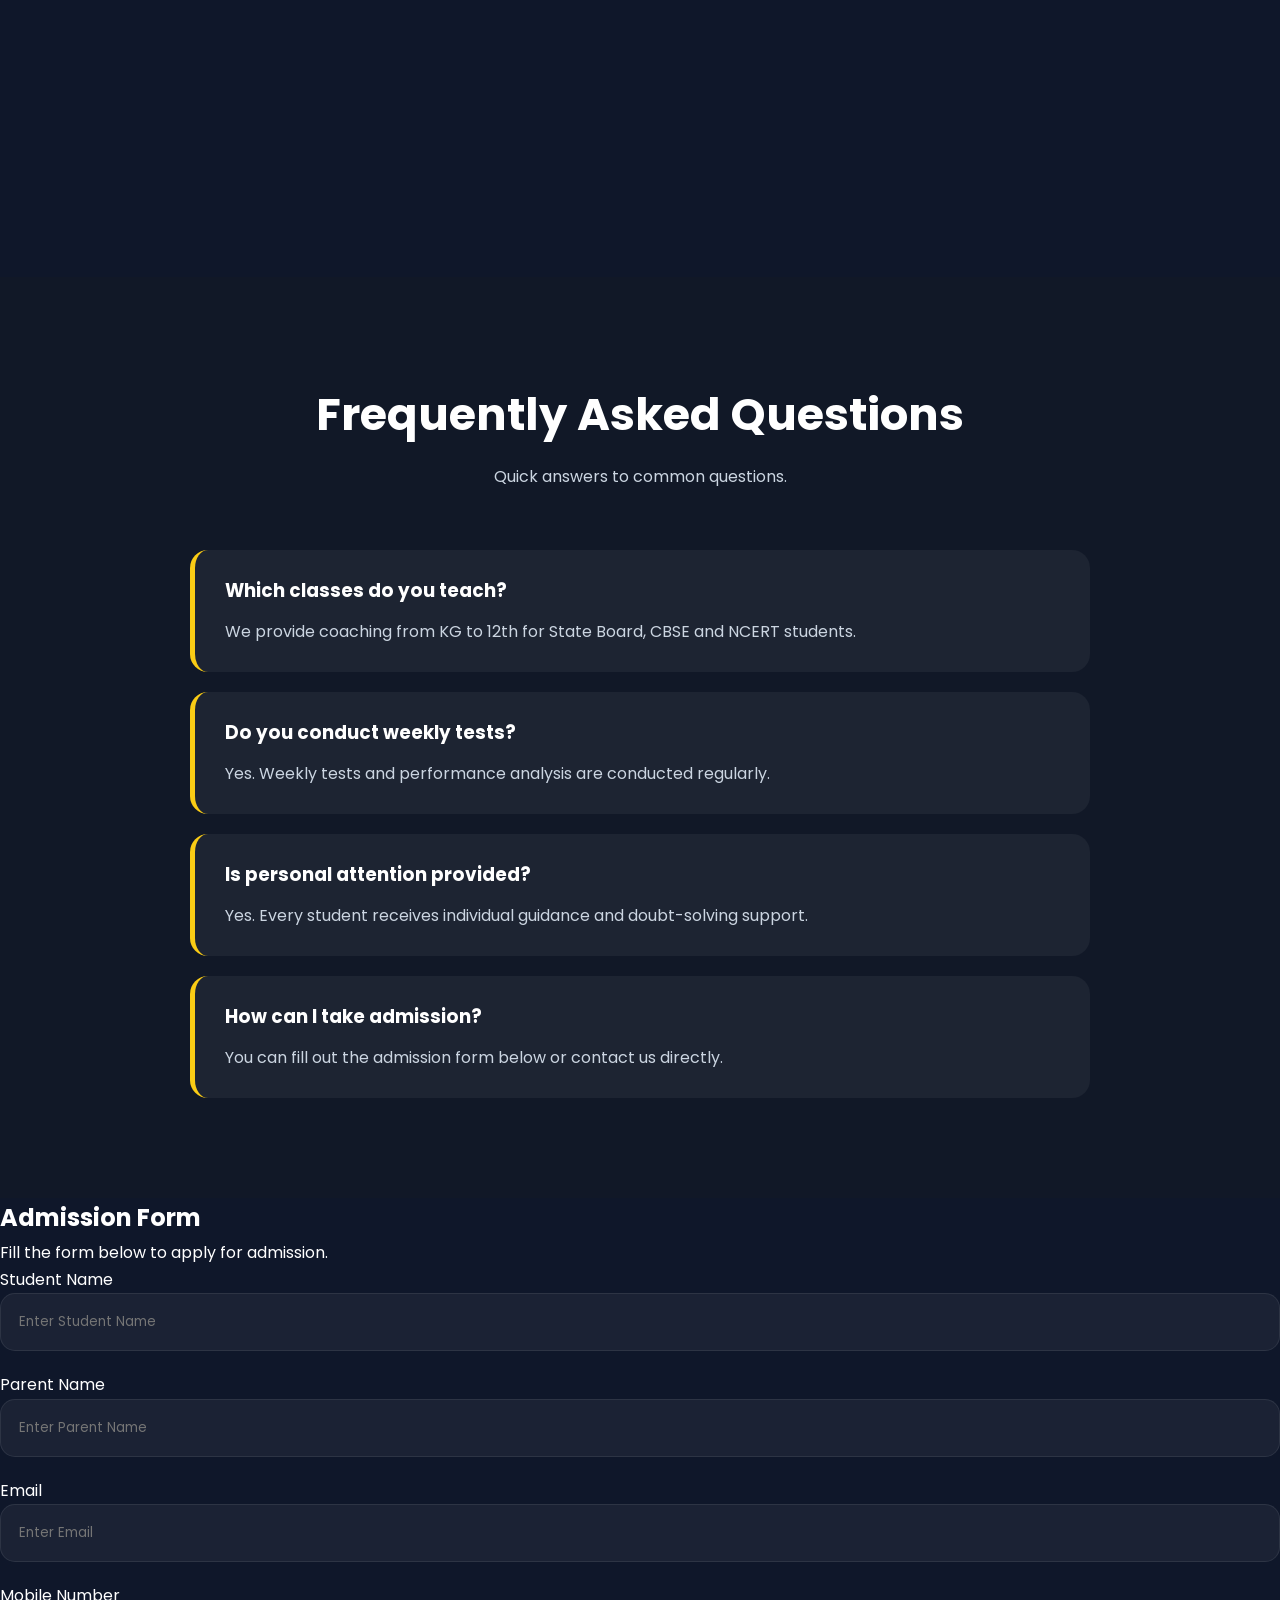
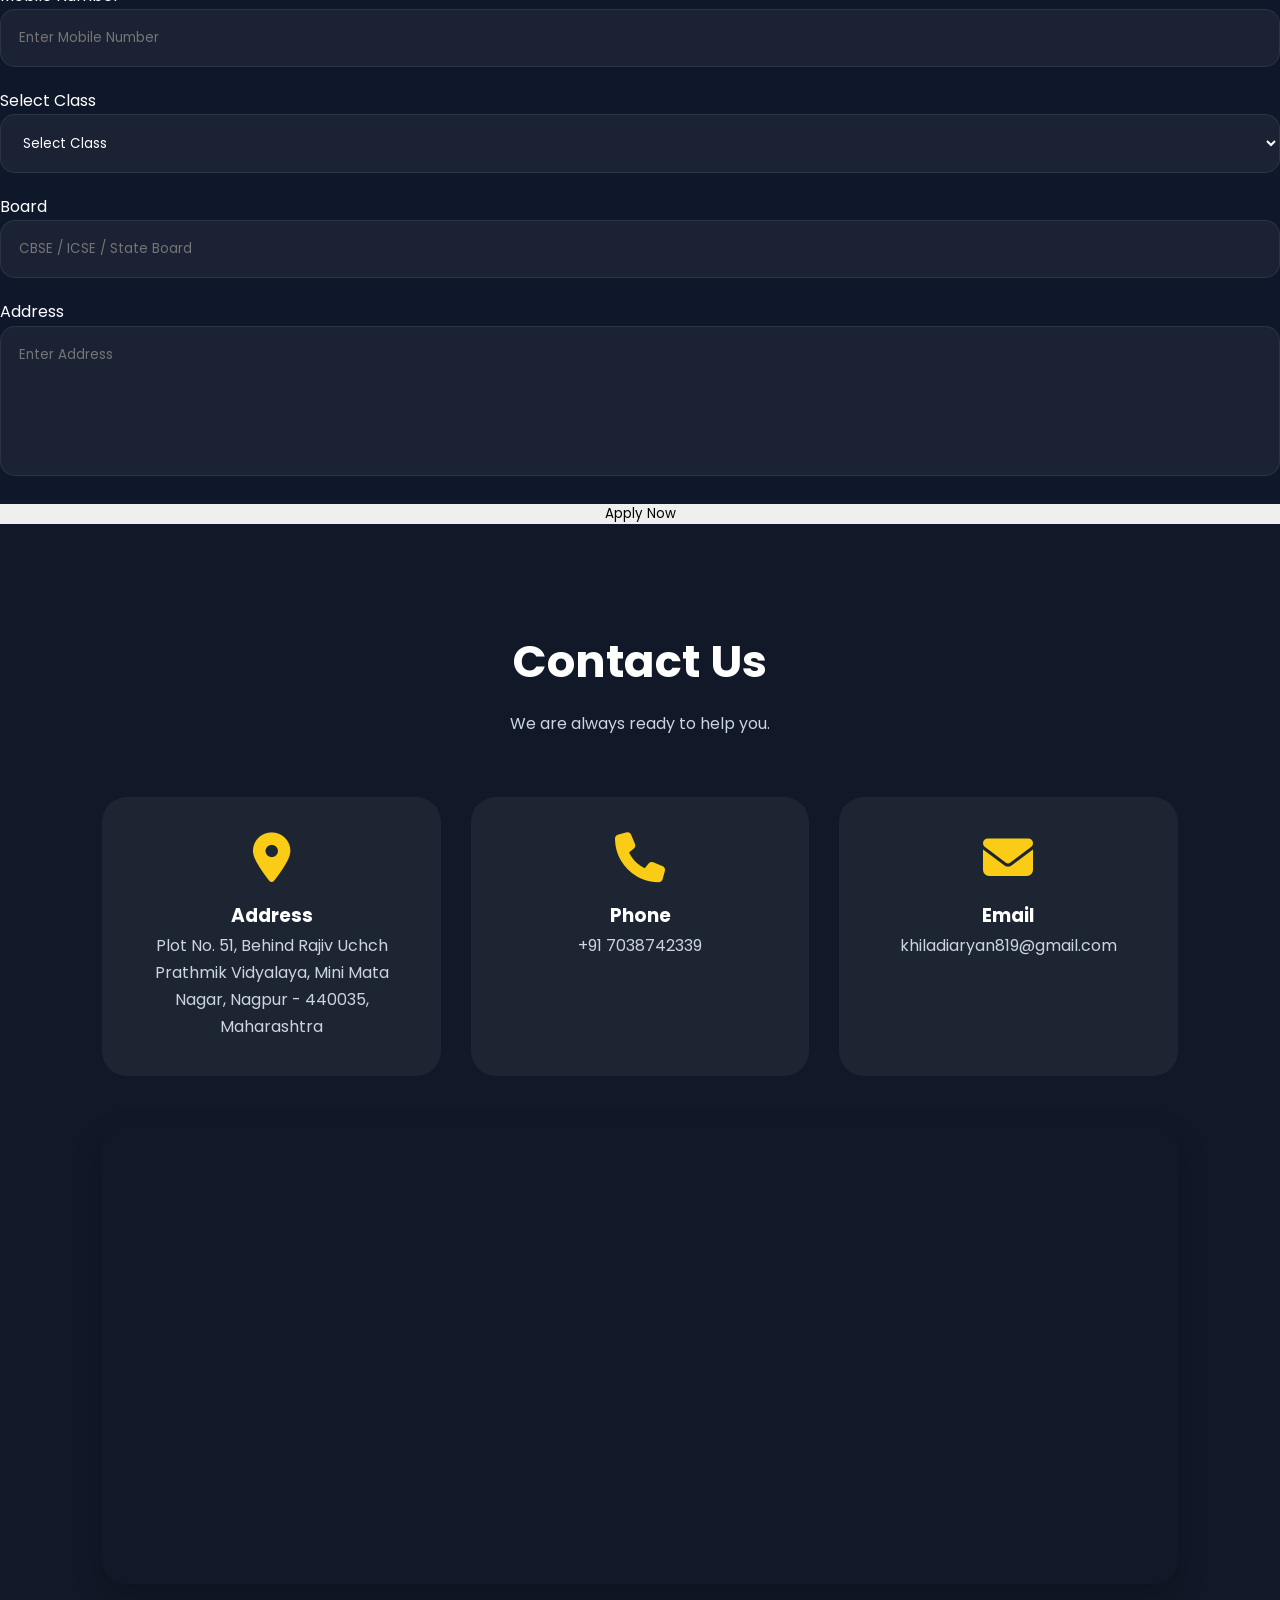
==== commit ed6c7049: "Update admission form layout and labels Refactored admission form structure and labels for clarity." ====
--- a/index.html
+++ b/index.html
@@ -1040,100 +1040,103 @@
 <!-- =========================
      ADMISSION FORM
 ========================= -->
-
-<!-- Admission Section -->
-<section class="admission-section" id="admission">
-    <div class="section-title">
+<!-- ================= Admission Section ================= -->
+<section id="admission" class="admission-section">
+
+    <div class="container">
+
         <h2>Admission Form</h2>
-        <p>Join Hustler's Tuition Today.</p>
+        <p>Fill the form below to apply for admission.</p>
+
+        <form id="admissionForm">
+
+            <div class="form-group">
+                <label>Student Name</label>
+                <input
+                    type="text"
+                    id="studentName"
+                    placeholder="Enter Student Name"
+                    required>
+            </div>
+
+            <div class="form-group">
+                <label>Parent Name</label>
+                <input
+                    type="text"
+                    id="parentName"
+                    placeholder="Enter Parent Name"
+                    required>
+            </div>
+
+            <div class="form-group">
+                <label>Email</label>
+                <input
+                    type="email"
+                    id="email"
+                    placeholder="Enter Email"
+                    required>
+            </div>
+
+            <div class="form-group">
+                <label>Mobile Number</label>
+                <input
+                    type="tel"
+                    id="mobileNumber"
+                    placeholder="Enter Mobile Number"
+                    required>
+            </div>
+
+            <div class="form-group">
+                <label>Select Class</label>
+                <select id="studentClass" required>
+                    <option value="">Select Class</option>
+                    <option>Nursery</option>
+                    <option>LKG</option>
+                    <option>UKG</option>
+                    <option>1st</option>
+                    <option>2nd</option>
+                    <option>3rd</option>
+                    <option>4th</option>
+                    <option>5th</option>
+                    <option>6th</option>
+                    <option>7th</option>
+                    <option>8th</option>
+                    <option>9th</option>
+                    <option>10th</option>
+                    <option>11th</option>
+                    <option>12th</option>
+                </select>
+            </div>
+
+            <div class="form-group">
+                <label>Board</label>
+                <input
+                    type="text"
+                    id="board"
+                    placeholder="CBSE / ICSE / State Board"
+                    required>
+            </div>
+
+            <div class="form-group">
+                <label>Address</label>
+                <textarea
+                    id="address"
+                    rows="4"
+                    placeholder="Enter Address"
+                    required></textarea>
+            </div>
+
+            <button
+                type="submit"
+                id="submitBtn">
+                Apply Now
+            </button>
+
+        </form>
+
     </div>
 
-    <form id="admissionForm">
-
-        <!-- Student Name -->
-        <input
-            type="text"
-            id="studentName"
-            name="studentName"
-            placeholder="Student Name"
-            required>
-
-        <br><br>
-
-        <!-- Parent Name -->
-        <input
-            type="text"
-            id="parentName"
-            name="parentName"
-            placeholder="Parent Name"
-            required>
-
-        <br><br>
-
-        <!-- Email -->
-        <input
-            type="email"
-            id="email"
-            name="email"
-            placeholder="Email Address"
-            required>
-
-        <br><br>
-
-        <!-- Mobile Number -->
-        <input
-            type="tel"
-            id="mobileNumber"
-            name="mobileNumber"
-            placeholder="Mobile Number"
-            pattern="[0-9]{10}"
-            maxlength="10"
-            required>
-
-        <br><br>
-
-        <!-- Class -->
-        <select id="studentClass" name="studentClass" required>
-            <option value="">Select Class</option>
-            <option value="KG - 4th">KG - 4th</option>
-            <option value="5th - 8th">5th - 8th</option>
-            <option value="9th - 10th">9th - 10th</option>
-            <option value="11th - 12th">11th - 12th</option>
-        </select>
-
-        <br><br>
-
-        <!-- Board -->
-        <input
-            type="text"
-            id="board"
-            name="board"
-            placeholder="Board (CBSE / State Board)"
-            required>
-
-        <br><br>
-
-        <!-- Address -->
-        <textarea
-            id="address"
-            name="address"
-            placeholder="Full Address"
-            rows="4"
-            required></textarea>
-
-        <br><br>
-
-        <!-- Submit Button -->
-        <button
-            type="submit"
-            id="submitBtn"
-            class="btn primary-btn">
-            Apply Now
-        </button>
-
-    </form>
-</section>
-
+</section>
 <!-- =========================   CONCTACT
 ============================== -->
 <section class="contact section" id="contact" >
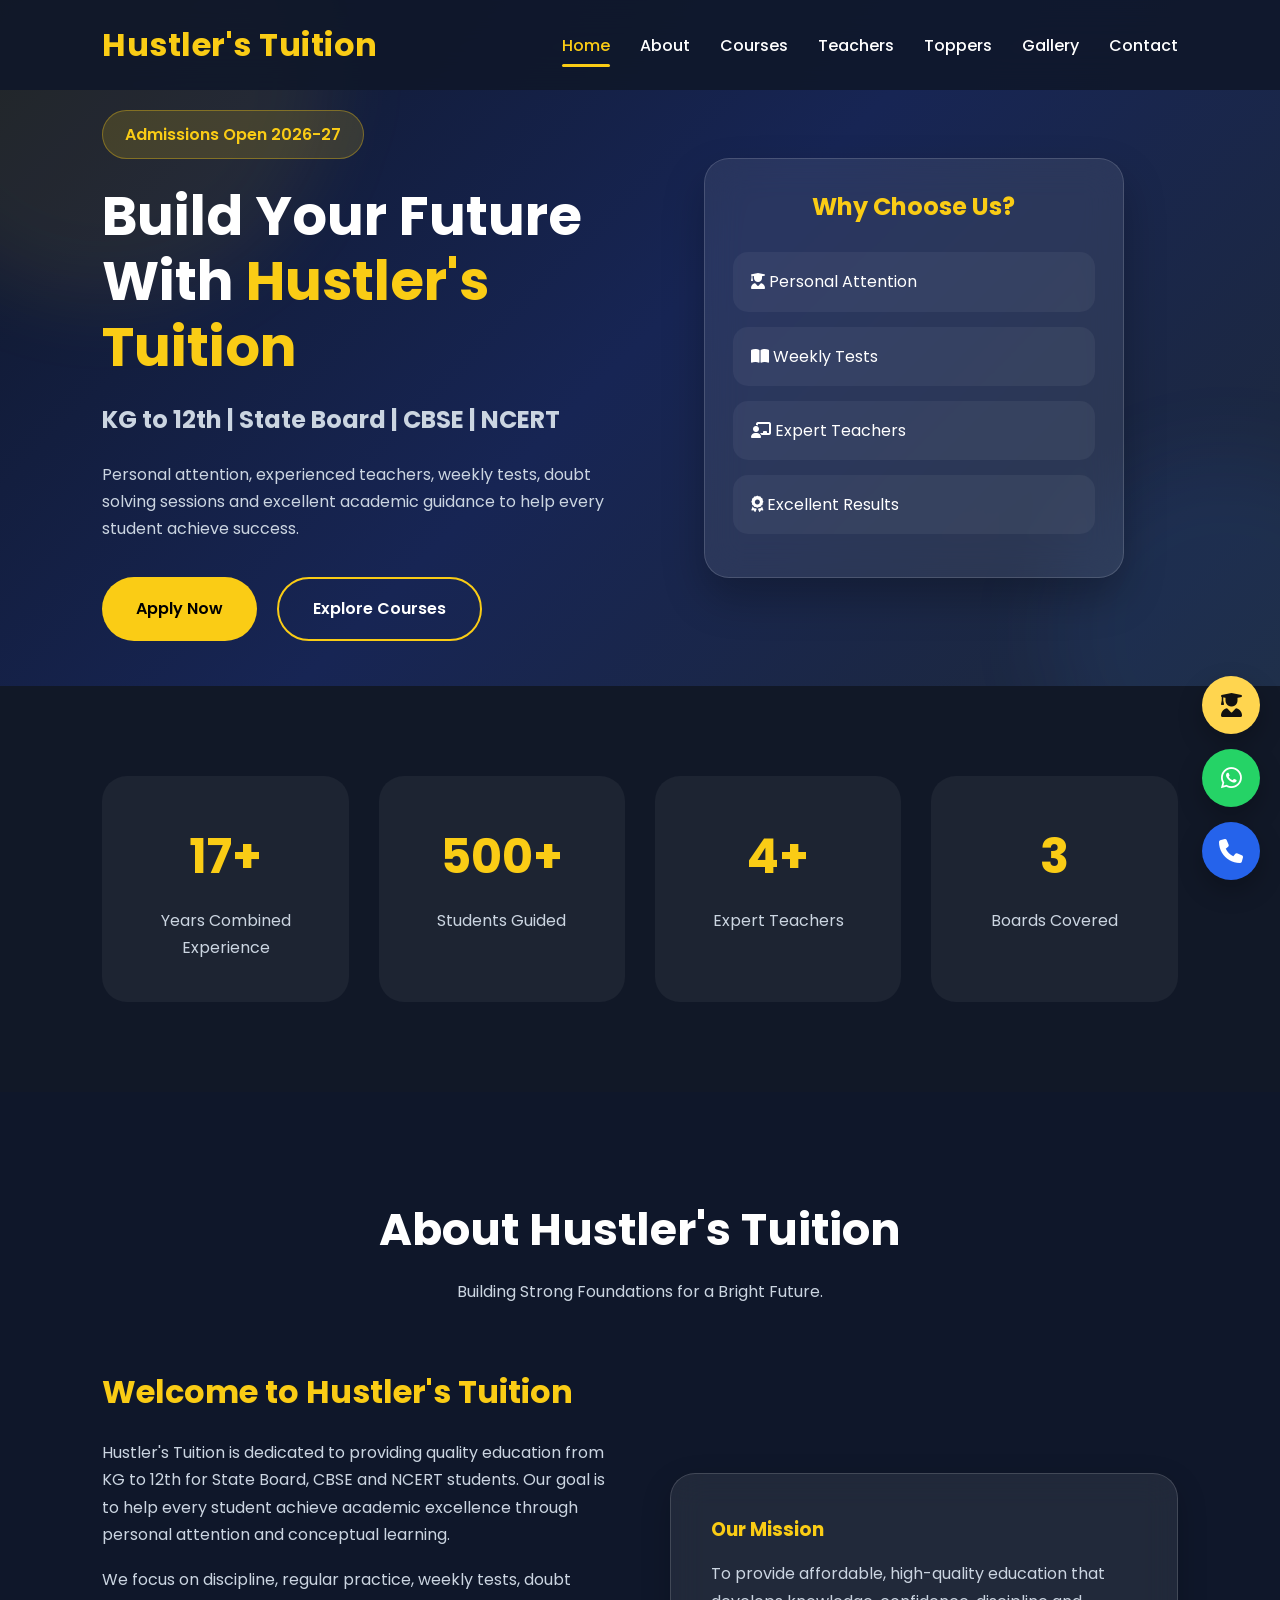
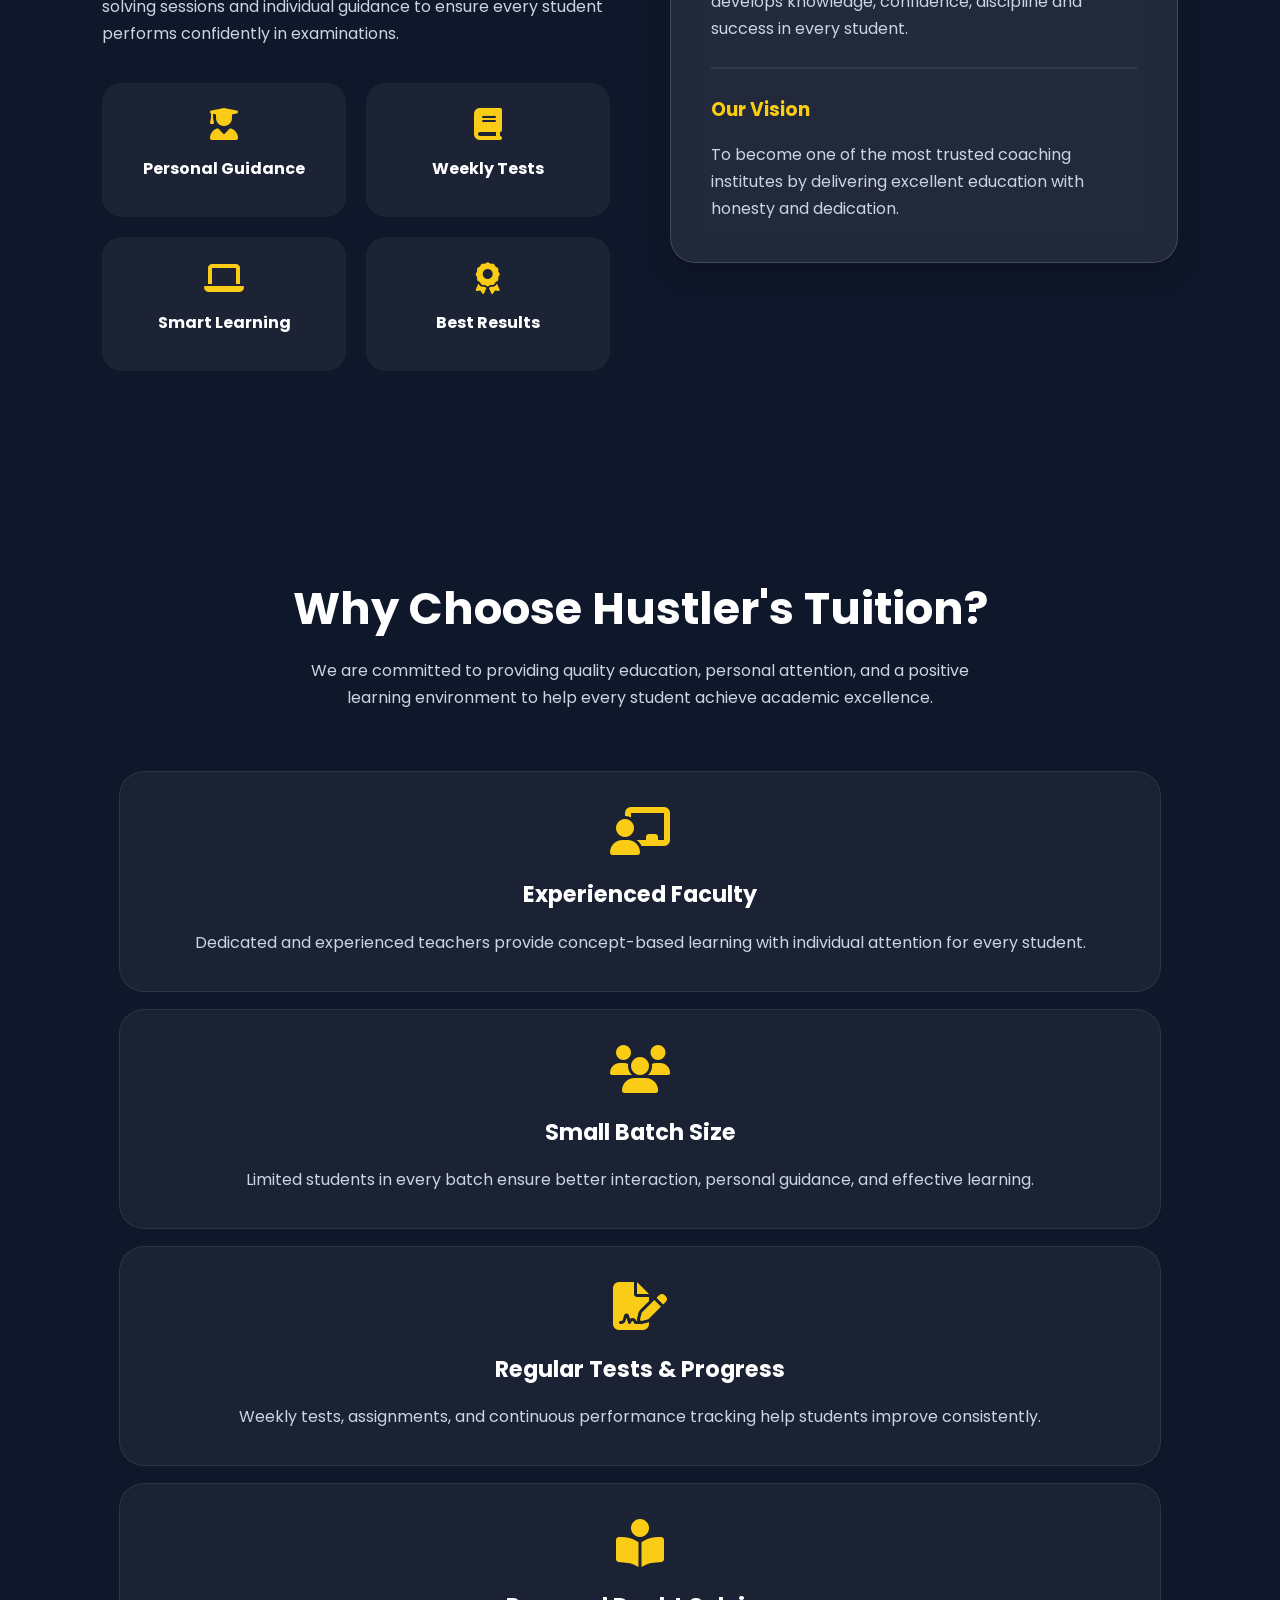
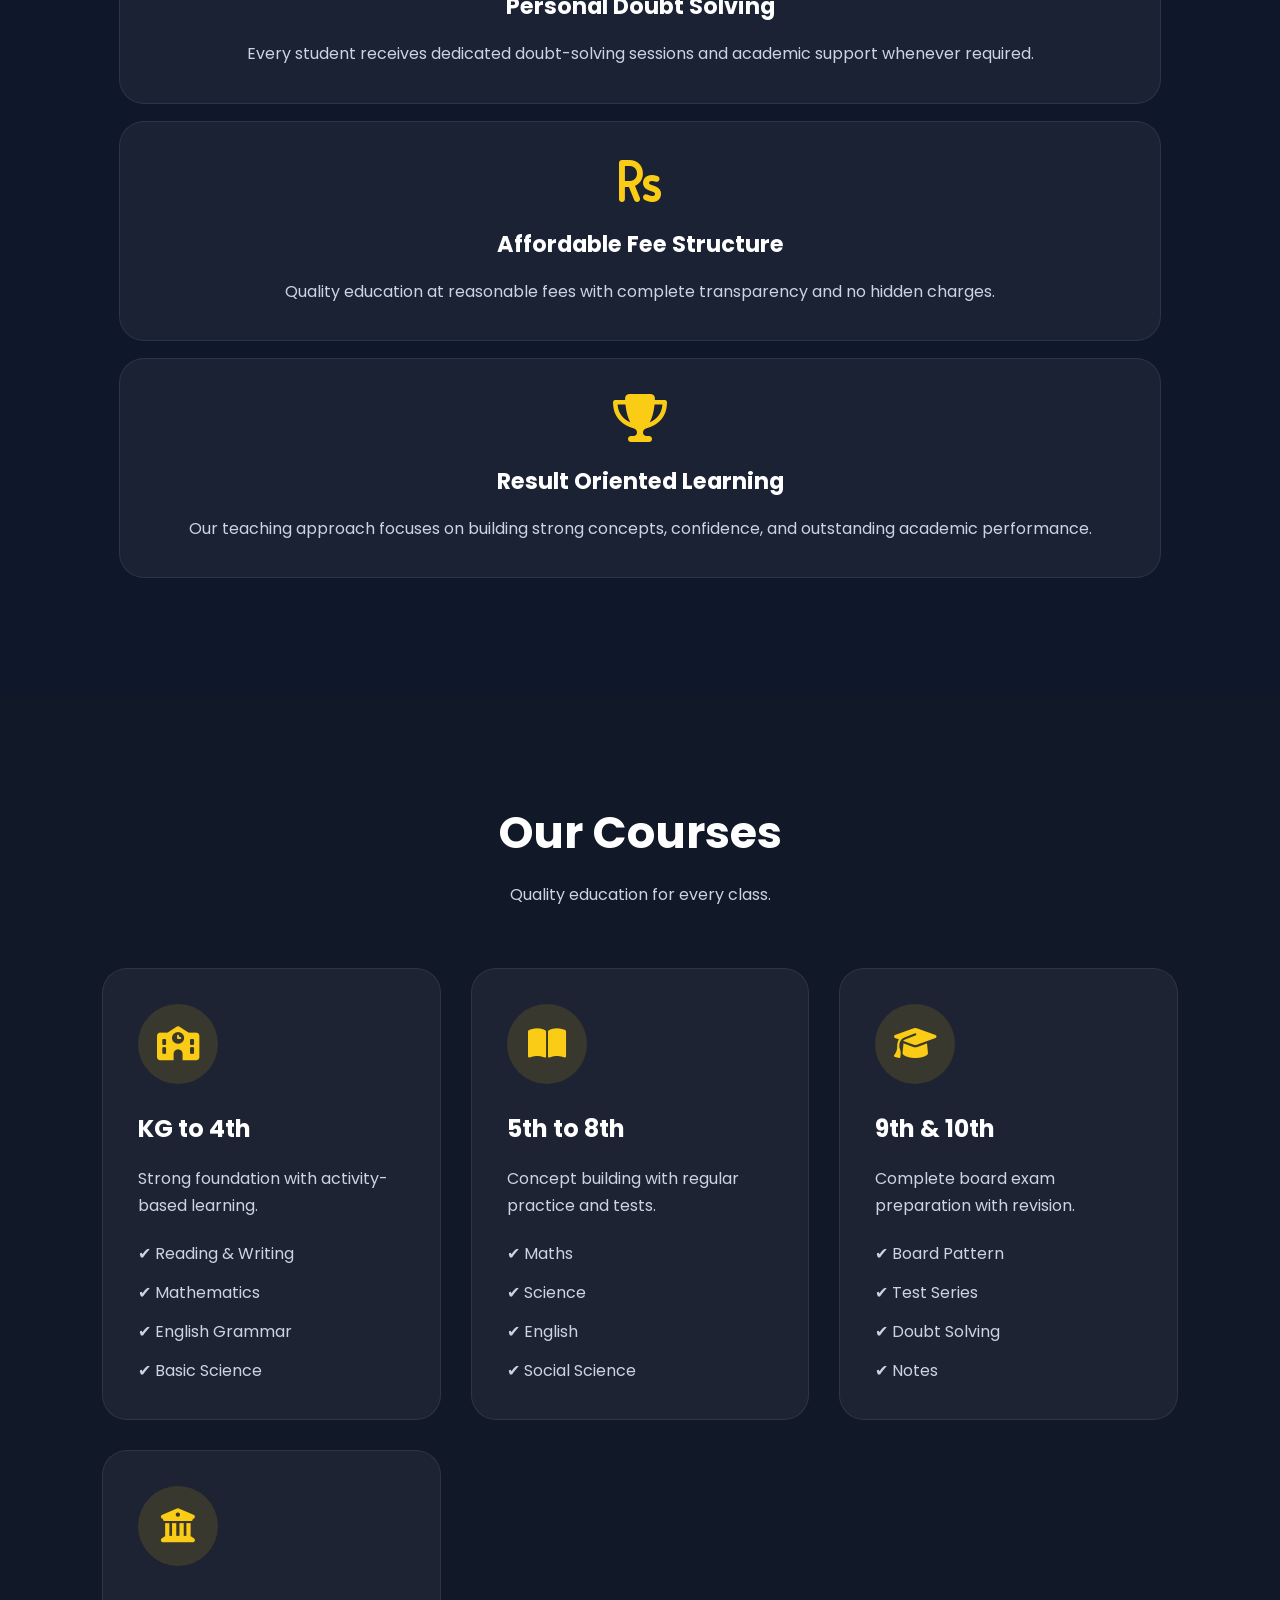
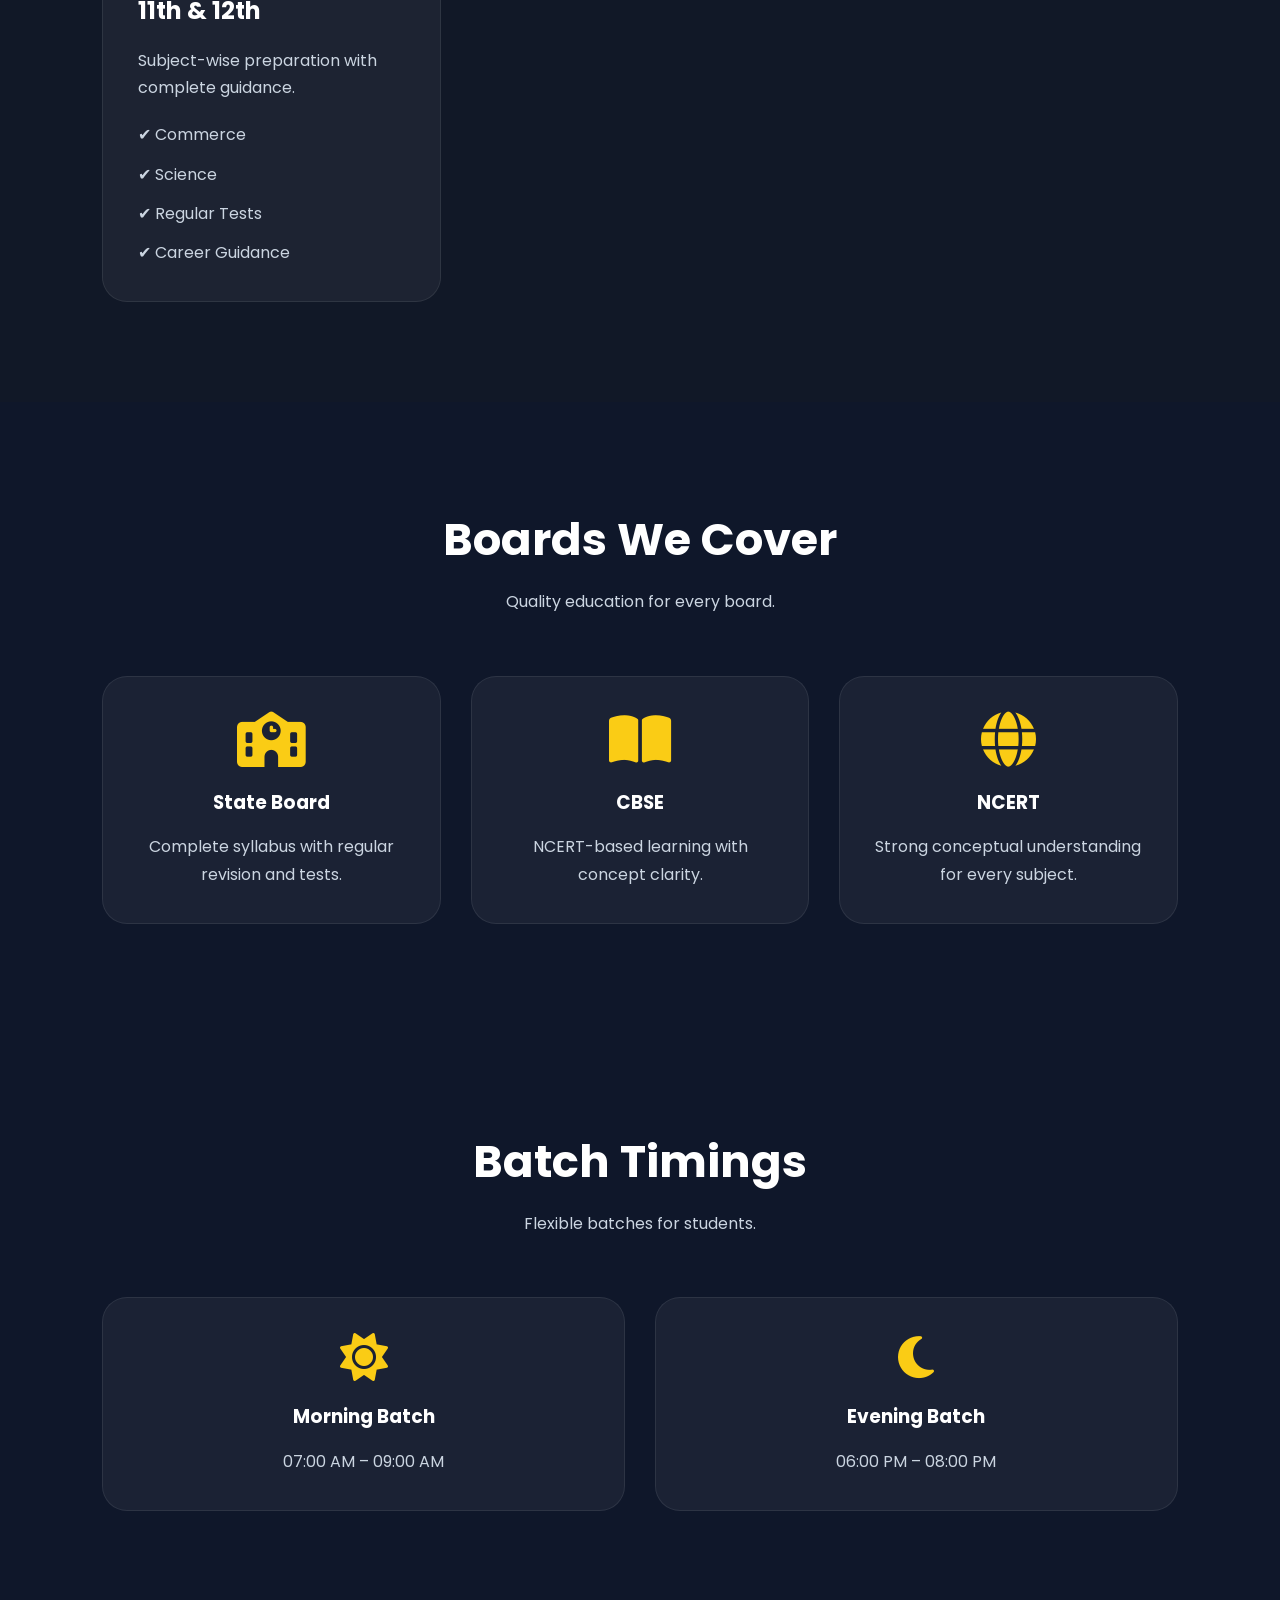
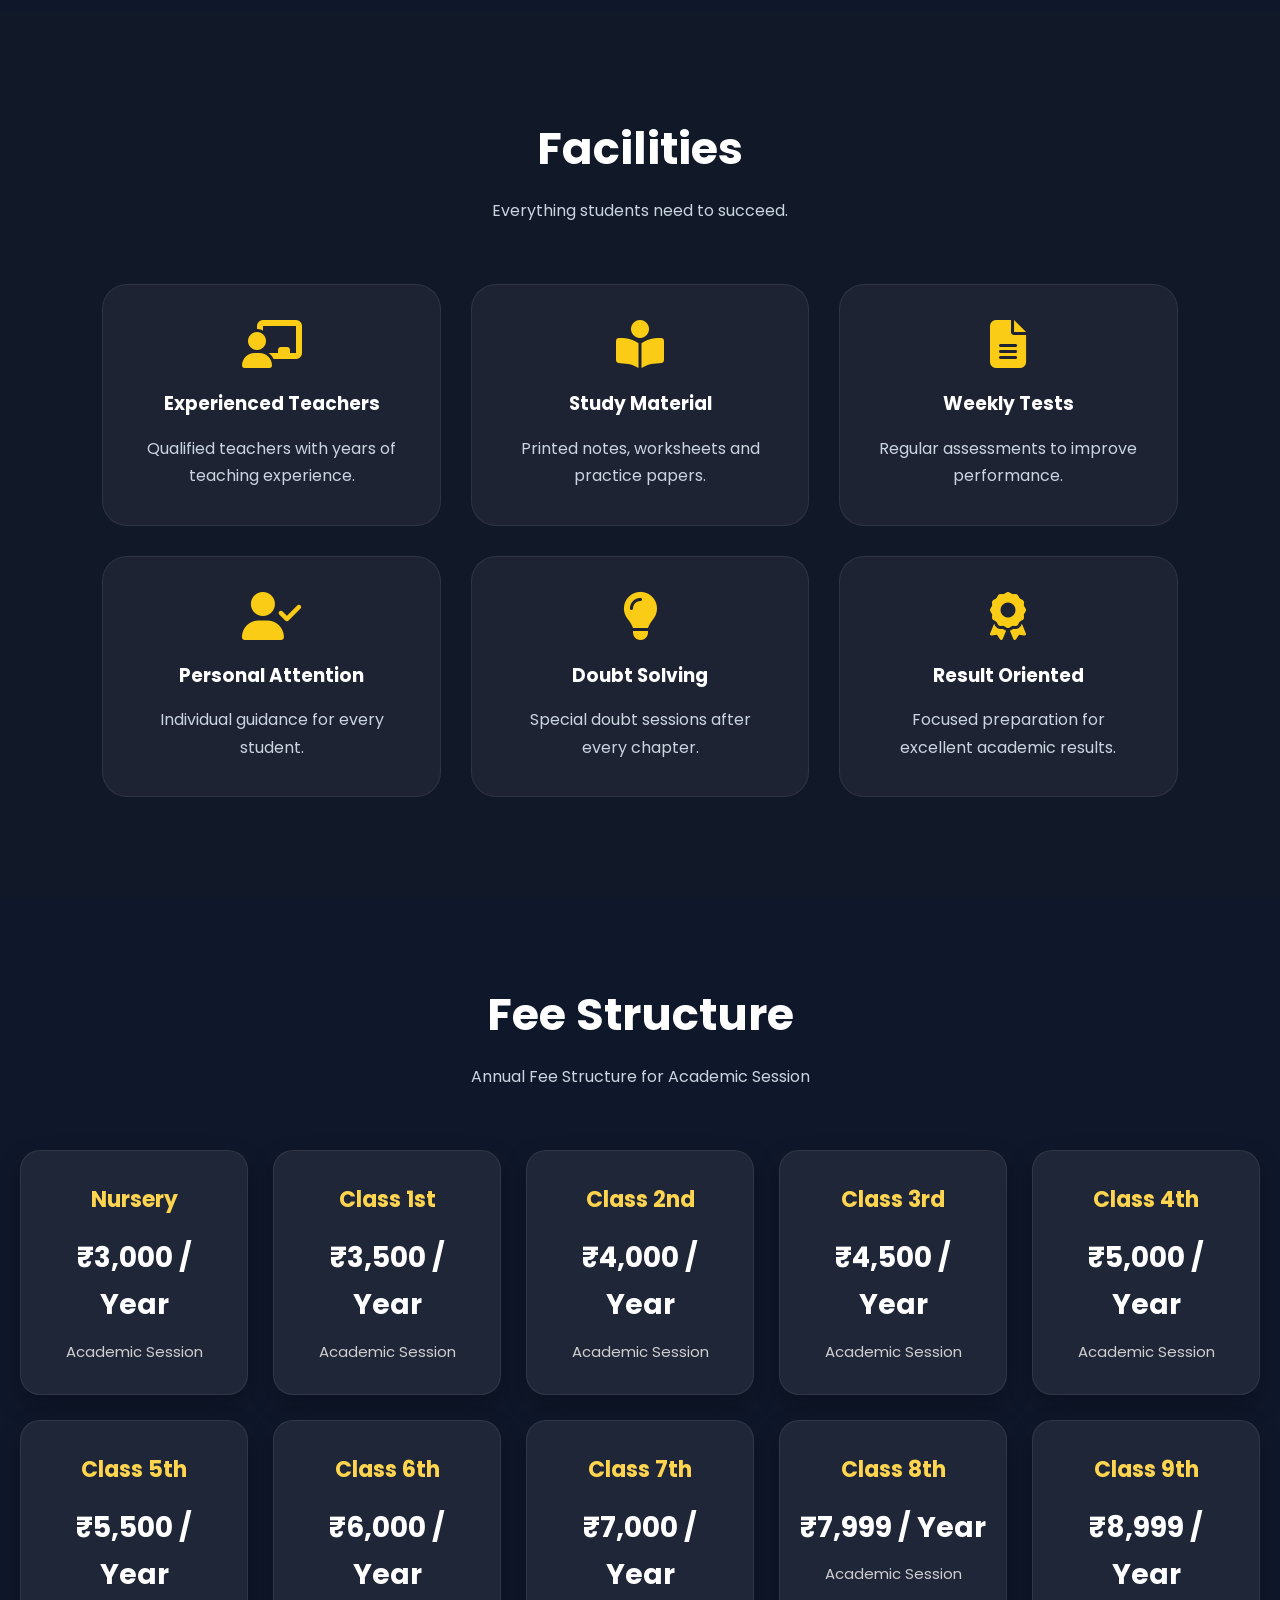
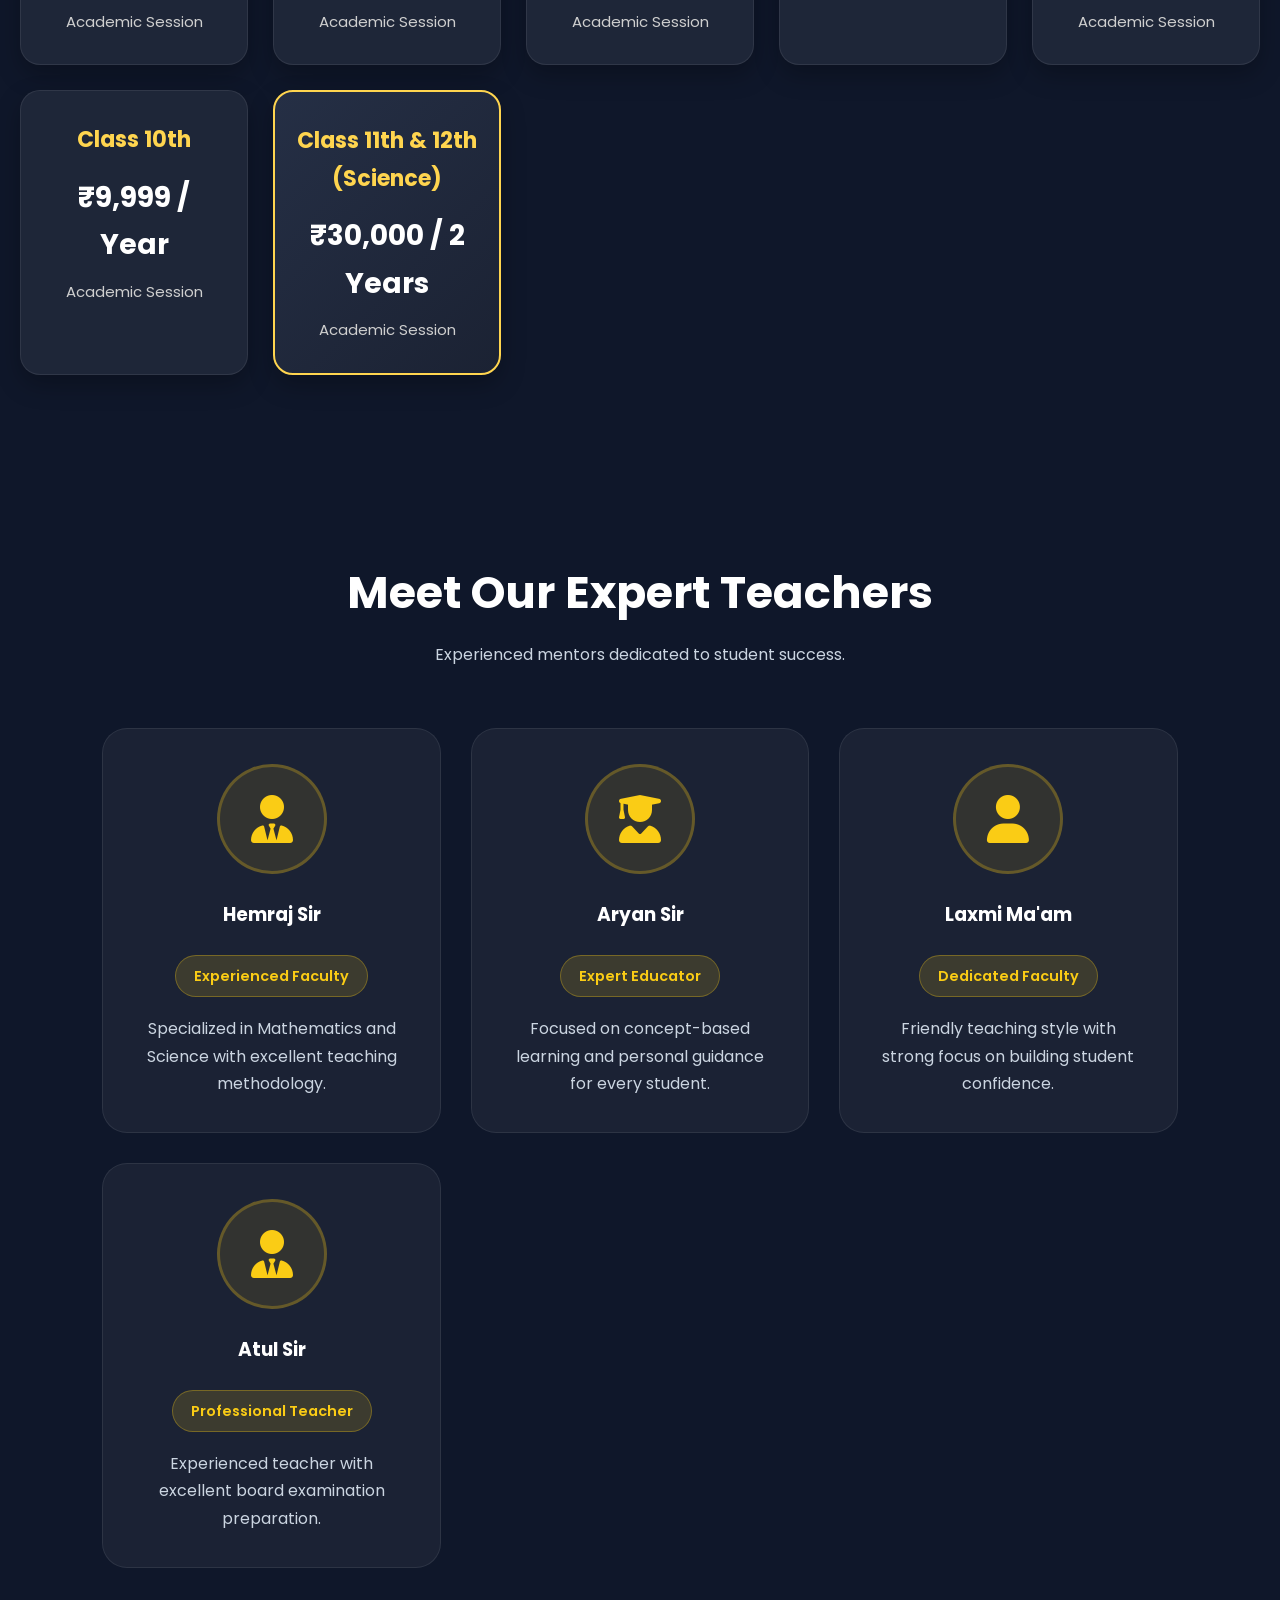
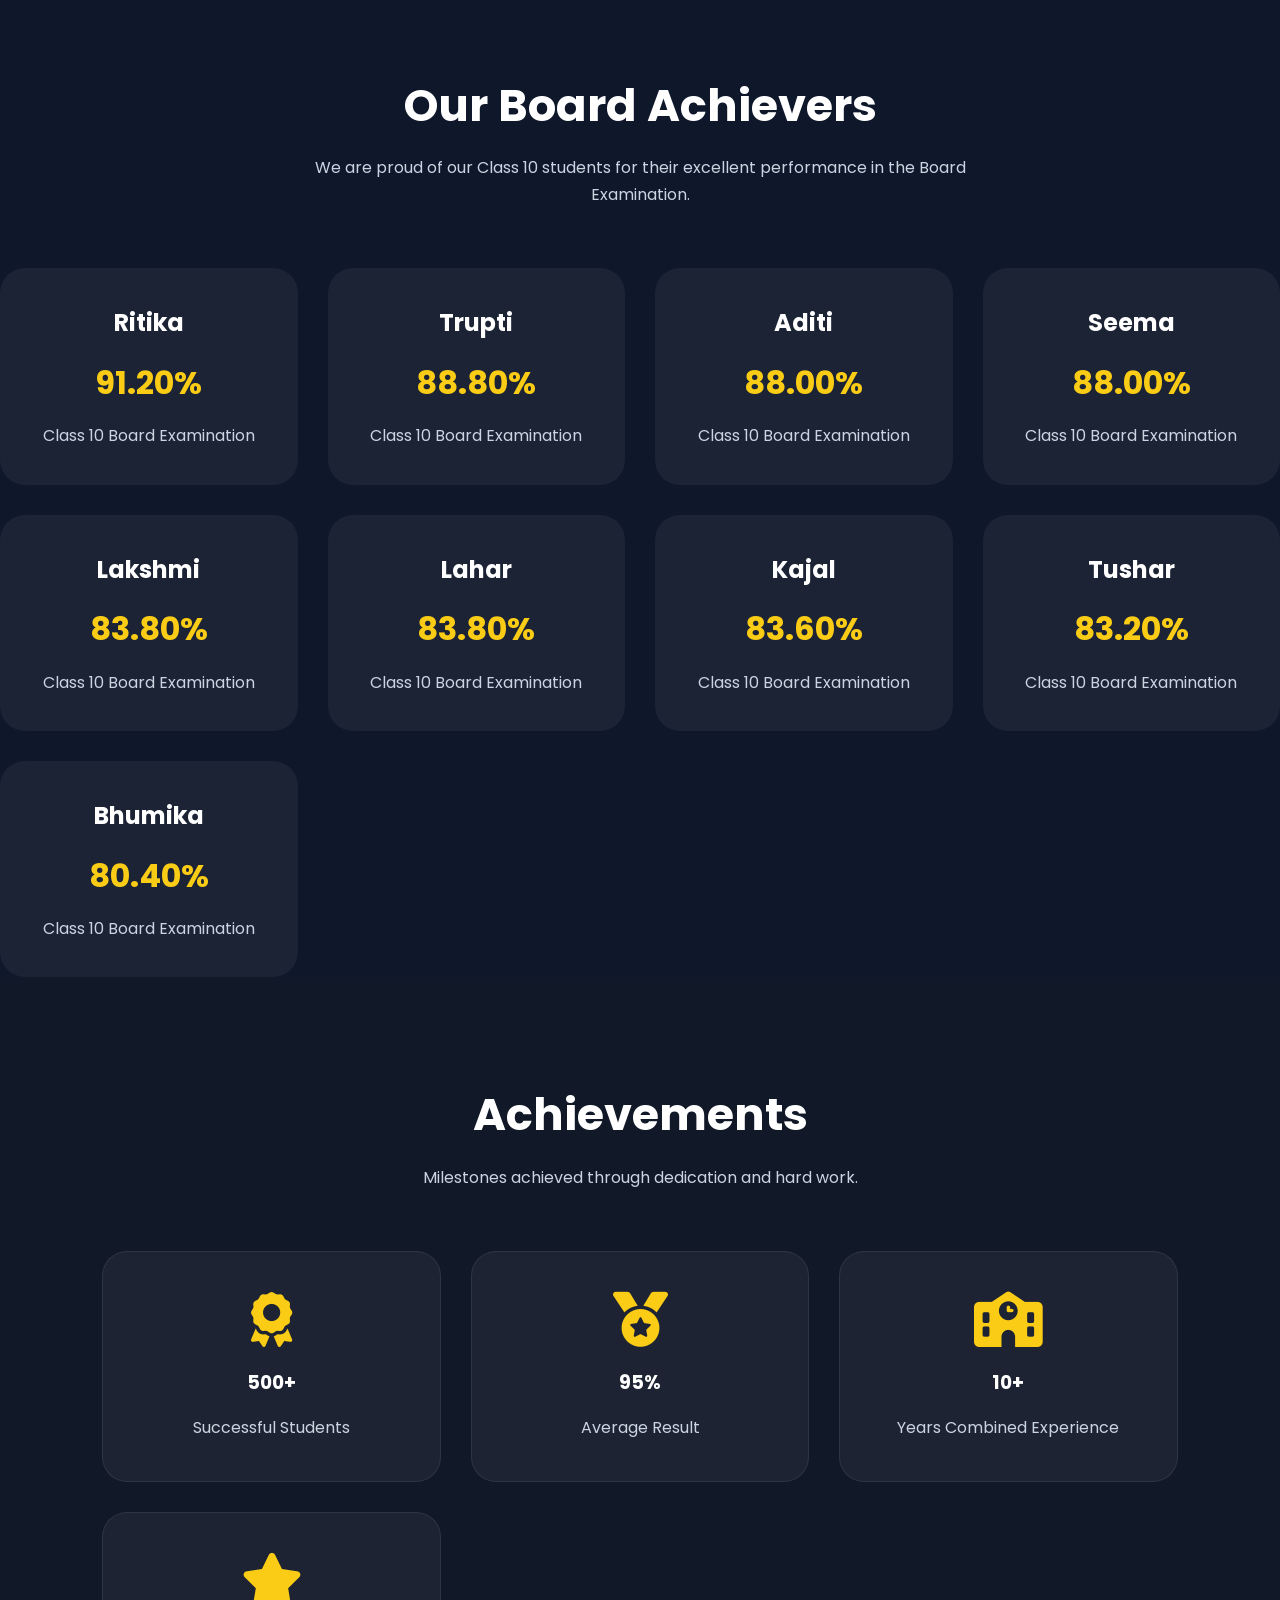
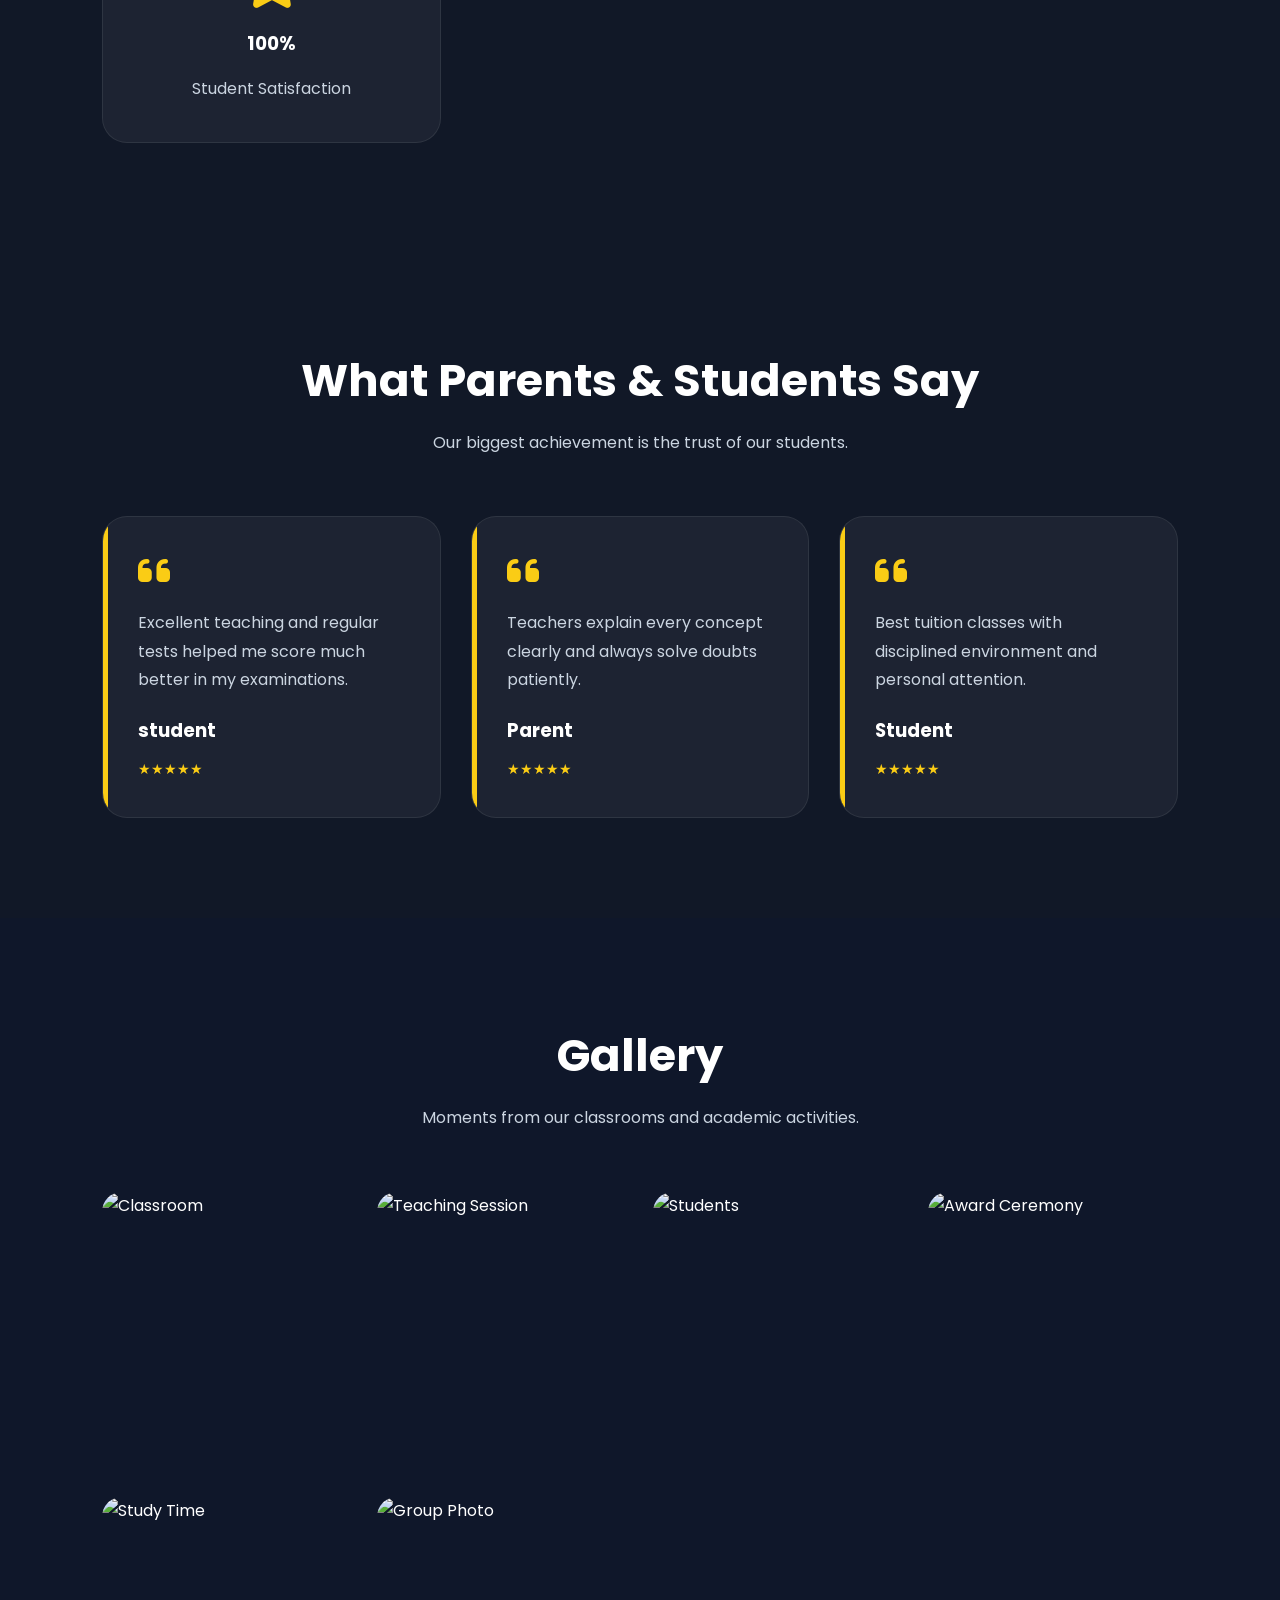
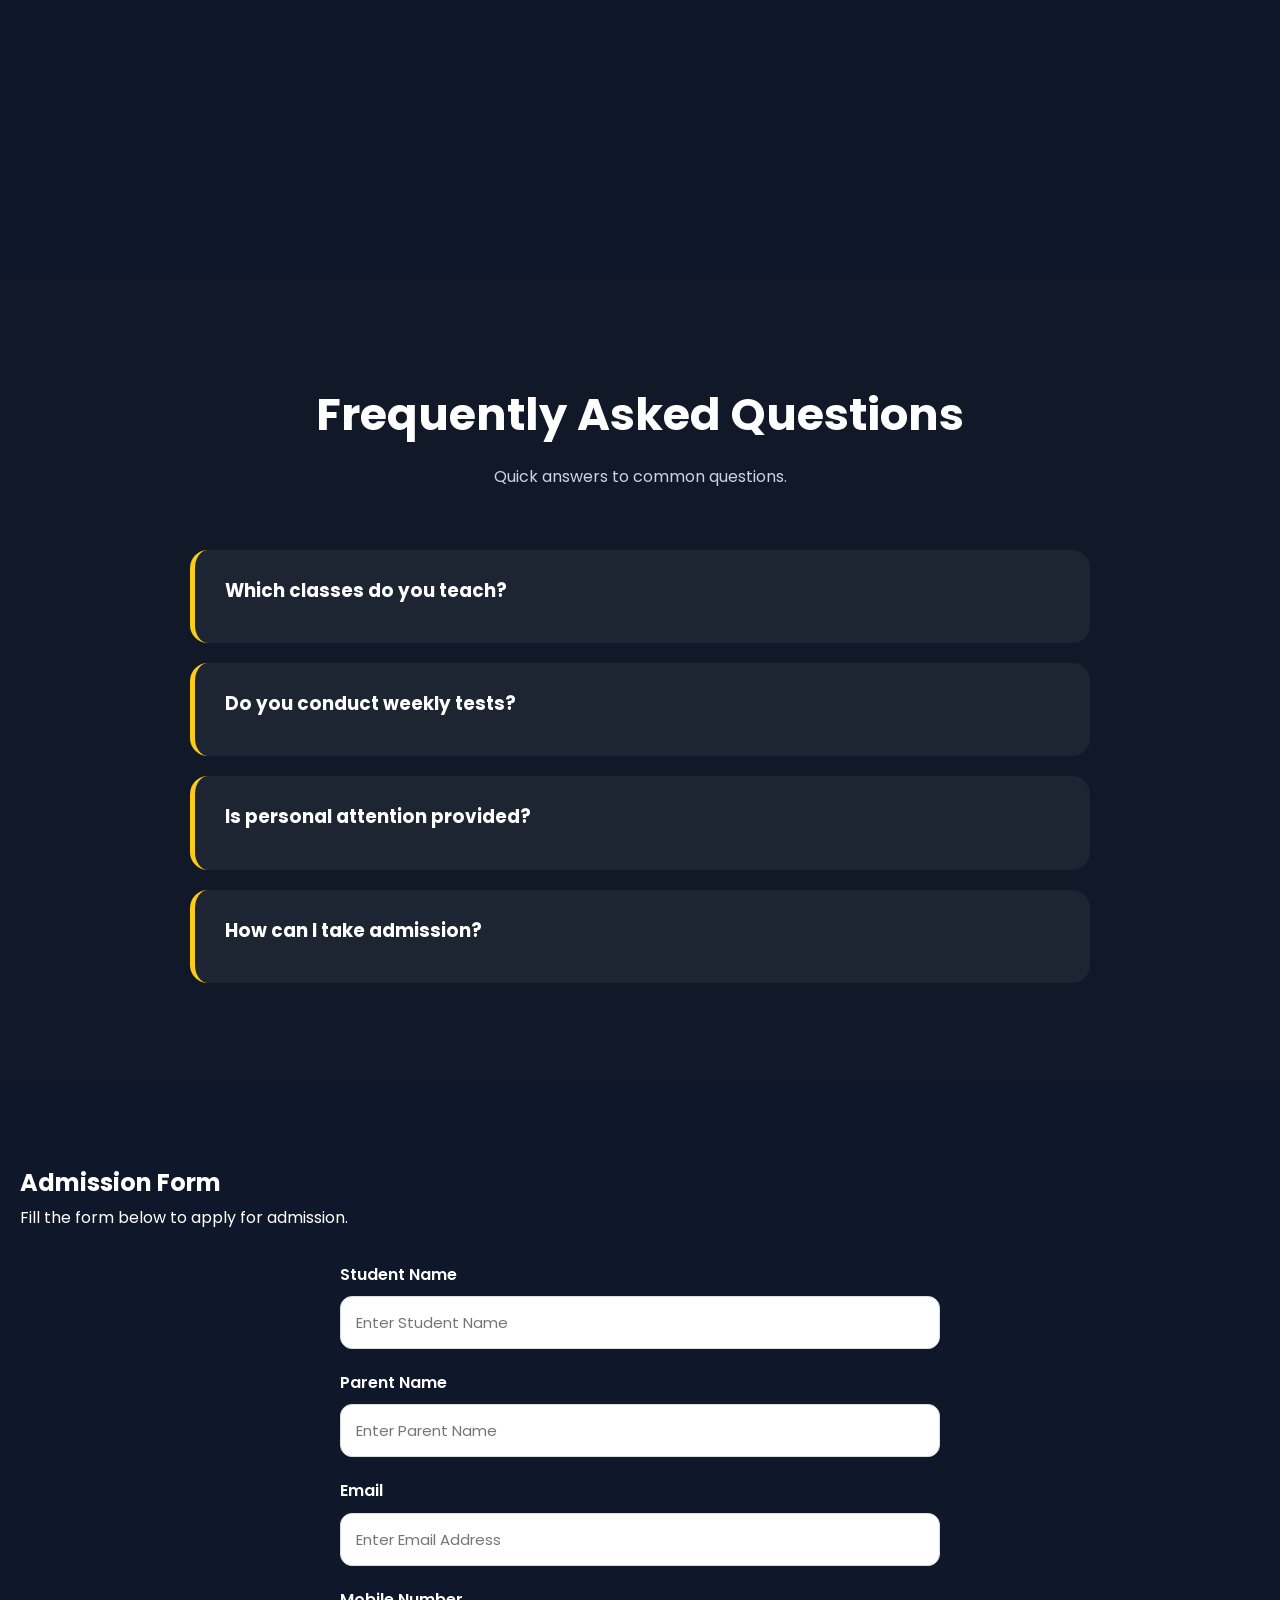
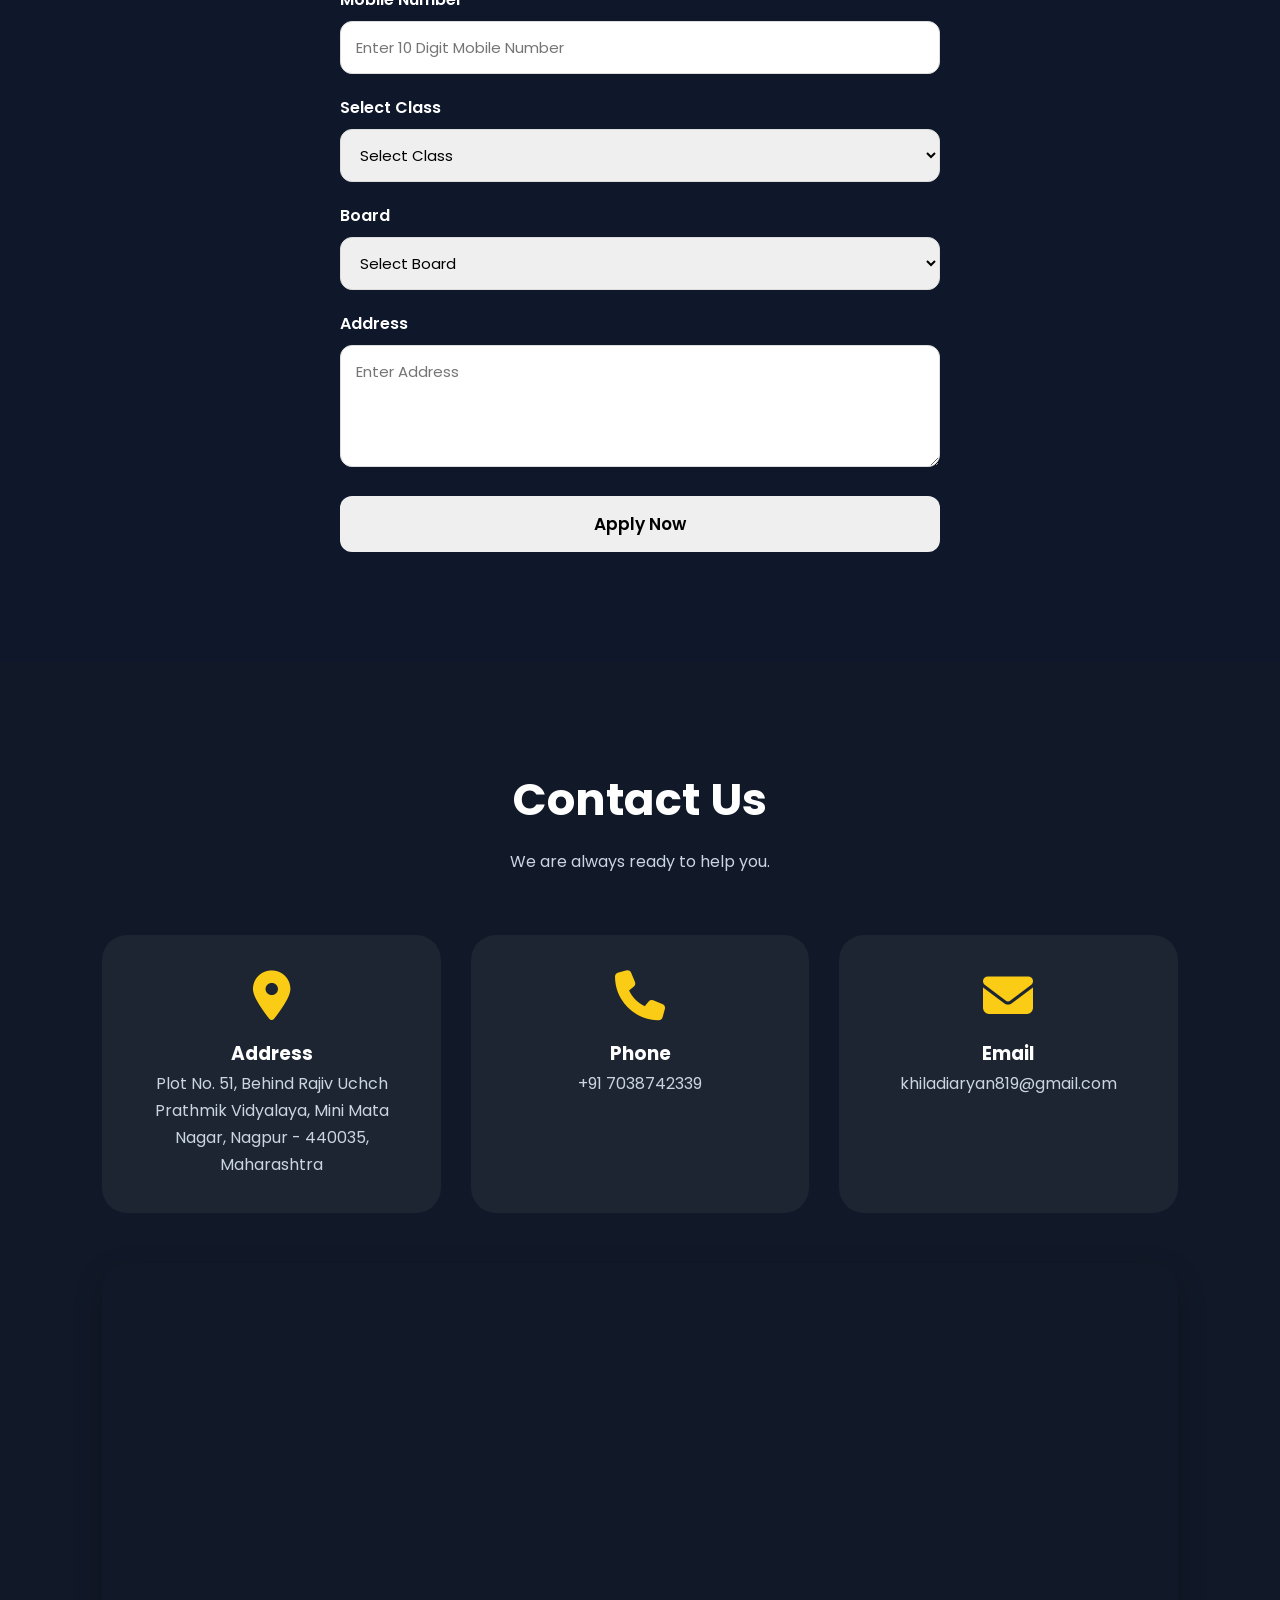
==== commit c6450cd8: "Add files via upload" ====
--- a/index.html
+++ b/index.html
@@ -1040,7 +1040,7 @@
 <!-- =========================
      ADMISSION FORM
 ========================= -->
-<!-- ================= Admission Section ================= -->
+
 <section id="admission" class="admission-section">
 
     <div class="container">
@@ -1048,48 +1048,58 @@
         <h2>Admission Form</h2>
         <p>Fill the form below to apply for admission.</p>
 
-        <form id="admissionForm">
+        <form id="admissionForm" class="admission-form">
 
             <div class="form-group">
                 <label>Student Name</label>
-                <input
+                <input 
                     type="text"
                     id="studentName"
                     placeholder="Enter Student Name"
                     required>
             </div>
 
+
             <div class="form-group">
                 <label>Parent Name</label>
-                <input
+                <input 
                     type="text"
                     id="parentName"
                     placeholder="Enter Parent Name"
                     required>
             </div>
 
+
             <div class="form-group">
                 <label>Email</label>
-                <input
+                <input 
                     type="email"
                     id="email"
-                    placeholder="Enter Email"
+                    placeholder="Enter Email Address"
                     required>
             </div>
 
+
             <div class="form-group">
                 <label>Mobile Number</label>
-                <input
+                <input 
                     type="tel"
                     id="mobileNumber"
-                    placeholder="Enter Mobile Number"
+                    placeholder="Enter 10 Digit Mobile Number"
+                    maxlength="10"
                     required>
             </div>
 
+
             <div class="form-group">
                 <label>Select Class</label>
+
                 <select id="studentClass" required>
-                    <option value="">Select Class</option>
+
+                    <option value="">
+                        Select Class
+                    </option>
+
                     <option>Nursery</option>
                     <option>LKG</option>
                     <option>UKG</option>
@@ -1105,38 +1115,121 @@
                     <option>10th</option>
                     <option>11th</option>
                     <option>12th</option>
+
                 </select>
+
             </div>
 
+
             <div class="form-group">
+
                 <label>Board</label>
-                <input
-                    type="text"
-                    id="board"
-                    placeholder="CBSE / ICSE / State Board"
-                    required>
+
+                <select id="board" required>
+
+                    <option value="">
+                        Select Board
+                    </option>
+
+                    <option>
+                        State Board
+                    </option>
+
+                    <option>
+                        CBSE
+                    </option>
+
+                    <option>
+                        ICSE
+                    </option>
+
+                </select>
+
             </div>
 
+
             <div class="form-group">
+
                 <label>Address</label>
+
                 <textarea
                     id="address"
                     rows="4"
                     placeholder="Enter Address"
                     required></textarea>
+
             </div>
 
-            <button
+
+            <button 
                 type="submit"
                 id="submitBtn">
-                Apply Now
+
+                <span id="btnText">
+                    Apply Now
+                </span>
+
+                <span id="loader" class="loader hidden">
+                </span>
+
             </button>
 
+
         </form>
 
     </div>
 
 </section>
+
+
+
+<!-- Success Popup -->
+
+<div id="successPopup" class="popup">
+
+    <div class="popup-box">
+
+        <h3>
+            🎉 Success
+        </h3>
+
+        <p>
+            Admission form submitted successfully.
+            We will contact you soon.
+        </p>
+
+        <button onclick="closePopup('successPopup')">
+            OK
+        </button>
+
+    </div>
+
+</div>
+
+
+
+<!-- Error Popup -->
+
+<div id="errorPopup" class="popup">
+
+    <div class="popup-box">
+
+        <h3>
+            ❌ Error
+        </h3>
+
+        <p id="errorMessage">
+            Something went wrong.
+        </p>
+
+        <button onclick="closePopup('errorPopup')">
+            OK
+        </button>
+
+    </div>
+
+</div>
+
 <!-- =========================   CONCTACT
 ============================== -->
 <section class="contact section" id="contact" >
--- a/style.css
+++ b/style.css
@@ -2024,63 +2024,295 @@
     }
 
 }
-/* ==================================================
-   ADMISSION SECTION
-================================================== */
-
-.admission{
-    background:#0f172a;
-}
-
-.admission-container{
-    max-width:750px;
-    margin:auto;
-}
-
-#admissionForm{
-    display:flex;
-    flex-direction:column;
-    gap:20px;
-}
-
-#admissionForm input,
-#admissionForm select,
-#admissionForm textarea{
-
-    width:100%;
-    padding:18px;
-    border-radius:15px;
-    border:1px solid rgba(255,255,255,.08);
-    background:rgba(255,255,255,.05);
-    color:var(--white);
-    outline:none;
-    transition:.35s;
-
-}
-
-#admissionForm input:focus,
-#admissionForm select:focus,
-#admissionForm textarea:focus{
-
-    border-color:var(--accent);
-    box-shadow:0 0 15px rgba(250,204,21,.25);
-
-}
-
-#admissionForm textarea{
-
-    resize:none;
-    min-height:150px;
-
-}
-
-#admissionForm button{
+/* ===============================
+   ADMISSION FORM
+================================ */
+
+.admission-section {
+    padding: 80px 20px;
+}
+
+
+.admission-form {
+    max-width: 600px;
+    margin: 30px auto;
+    animation: formFade 0.8s ease;
+}
+
+
+@keyframes formFade {
+
+    from {
+        opacity: 0;
+        transform: translateY(30px);
+    }
+
+    to {
+        opacity: 1;
+        transform: translateY(0);
+    }
+
+}
+
+
+
+.form-group {
+
+    margin-bottom: 20px;
+
+}
+
+
+
+.form-group label {
+
+    display: block;
+    margin-bottom: 8px;
+    font-weight: 600;
+
+}
+
+
+
+.form-group input,
+.form-group select,
+.form-group textarea {
+
+    width: 100%;
+    padding: 14px 15px;
+
+    border-radius: 12px;
+    border: 1px solid #ddd;
+
+    font-size: 15px;
+
+    outline: none;
+
+    transition: 0.3s ease;
+
+}
+
+
+
+.form-group input:focus,
+.form-group select:focus,
+.form-group textarea:focus {
+
+    transform: translateY(-2px);
+
+    border-color: #2563eb;
+
+    box-shadow:
+    0 0 0 4px rgba(37,99,235,0.12);
+
+}
+
+
+
+#admissionForm button {
+
+
+    width: 100%;
+
+    padding: 15px;
+
+    border: none;
+
+    border-radius: 12px;
+
+    font-size: 17px;
+
+    font-weight: 600;
+
+    cursor: pointer;
+
+    display: flex;
+
+    justify-content: center;
+
+    align-items: center;
+
+    gap: 10px;
+
+    transition: 0.3s ease;
+
+}
+
+
+
+#admissionForm button:hover {
+
+    transform: translateY(-3px);
+
+}
+
+
+
+/* ===============================
+   LOADER
+================================ */
+
+
+.loader {
+
+
+    width:18px;
+
+    height:18px;
+
+    border:3px solid rgba(255,255,255,0.5);
+
+    border-top-color:white;
+
+    border-radius:50%;
+
+    animation:spin 0.8s linear infinite;
+
+}
+
+
+
+.hidden {
+
+    display:none;
+
+}
+
+
+
+@keyframes spin {
+
+    from {
+        transform:rotate(0deg);
+    }
+
+    to {
+        transform:rotate(360deg);
+    }
+
+}
+
+
+
+/* ===============================
+   POPUP
+================================ */
+
+
+.popup {
+
+    position:fixed;
+
+    inset:0;
+
+    background:rgba(0,0,0,0.5);
+
+    display:none;
+
+    justify-content:center;
+
+    align-items:center;
+
+    z-index:9999;
+
+}
+
+
+
+.popup-box {
+
+
+    background:white;
+
+    padding:35px;
+
+    width:90%;
+
+    max-width:400px;
+
+    border-radius:20px;
+
+    text-align:center;
+
+    animation:popupShow .3s ease;
+
+
+}
+
+
+
+@keyframes popupShow {
+
+    from {
+
+        opacity:0;
+
+        transform:scale(.8);
+
+    }
+
+    to {
+
+        opacity:1;
+
+        transform:scale(1);
+
+    }
+
+}
+
+
+
+.popup-box h3 {
+
+    margin-bottom:15px;
+
+}
+
+
+
+.popup-box p {
+
+    line-height:1.6;
+
+    margin-bottom:25px;
+
+}
+
+
+
+.popup-box button {
+
+    padding:10px 30px;
 
     border:none;
+
+    border-radius:10px;
+
     cursor:pointer;
 
 }
 
+
+
+/* Mobile */
+
+@media(max-width:600px){
+
+    .admission-section{
+
+        padding:50px 15px;
+
+    }
+
+
+    .popup-box{
+
+        padding:25px;
+
+    }
+
+}
 
 /* ==================================================
    CONTACT
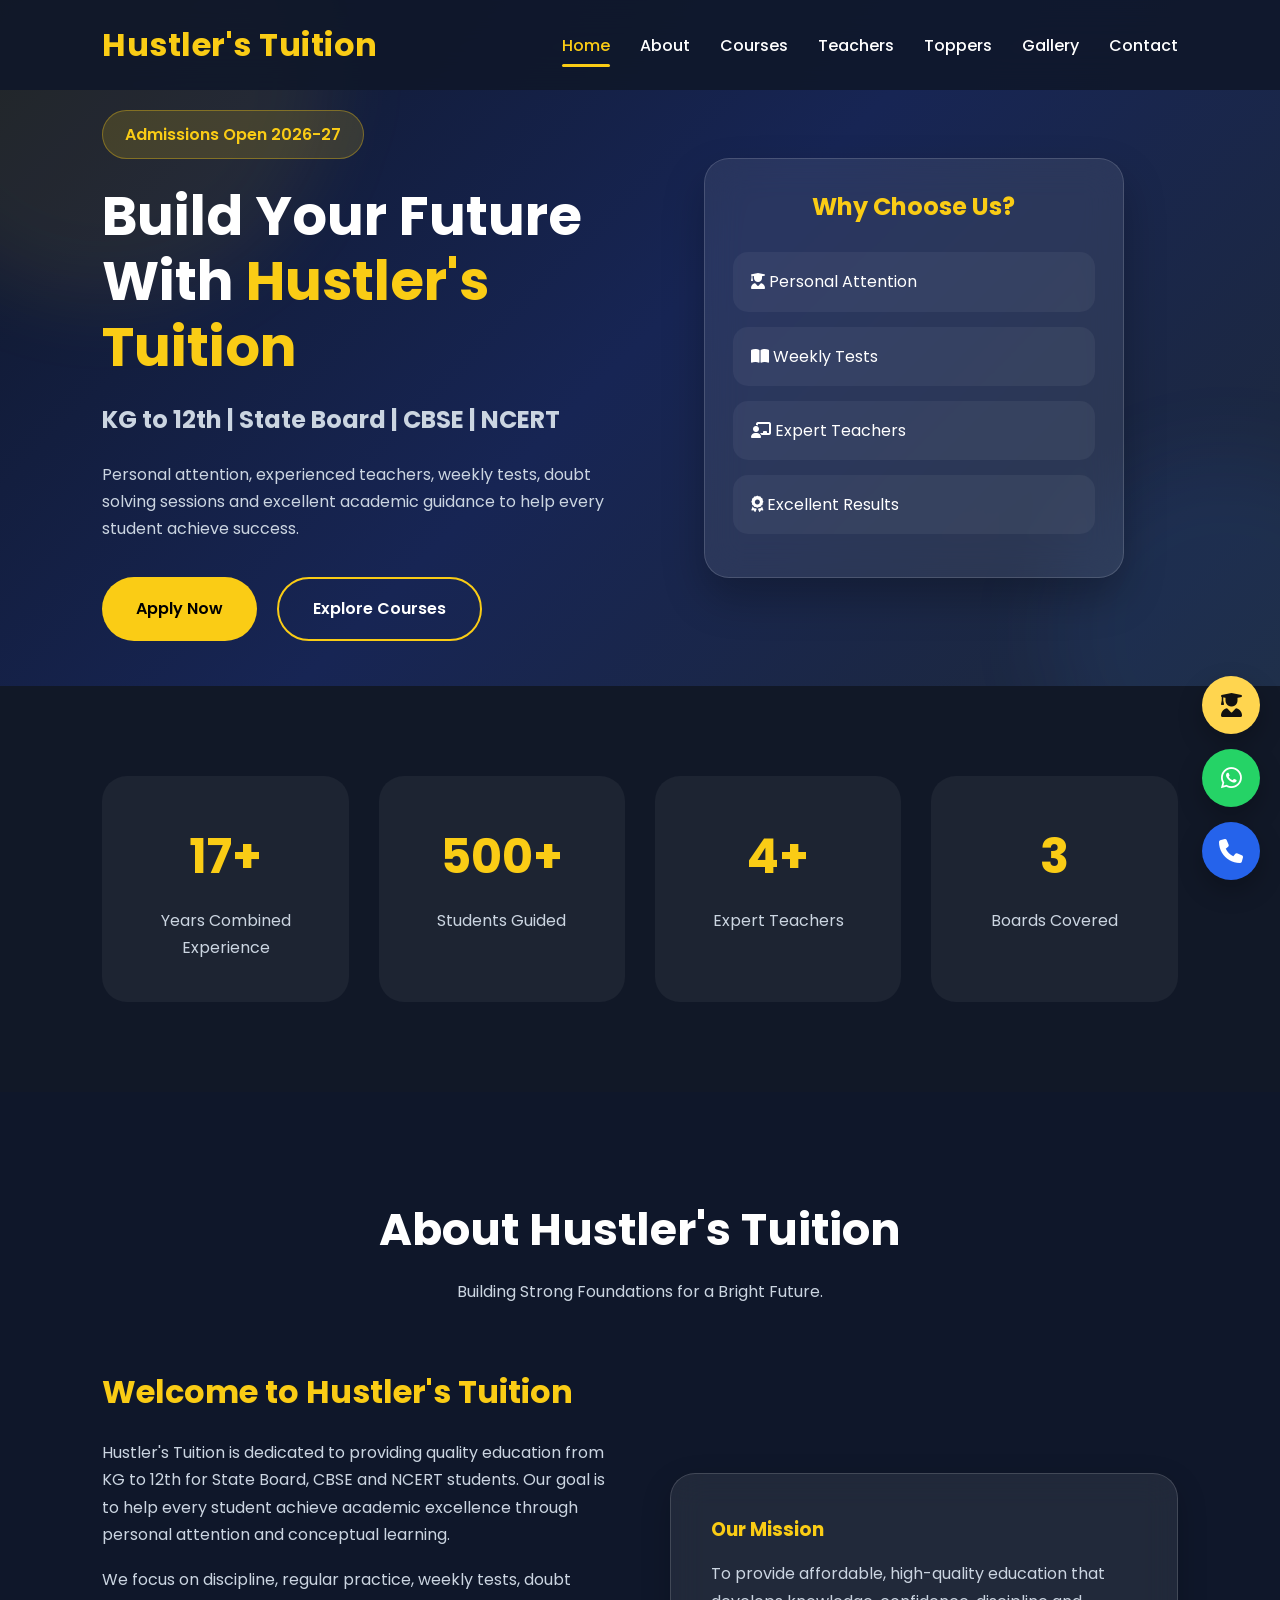
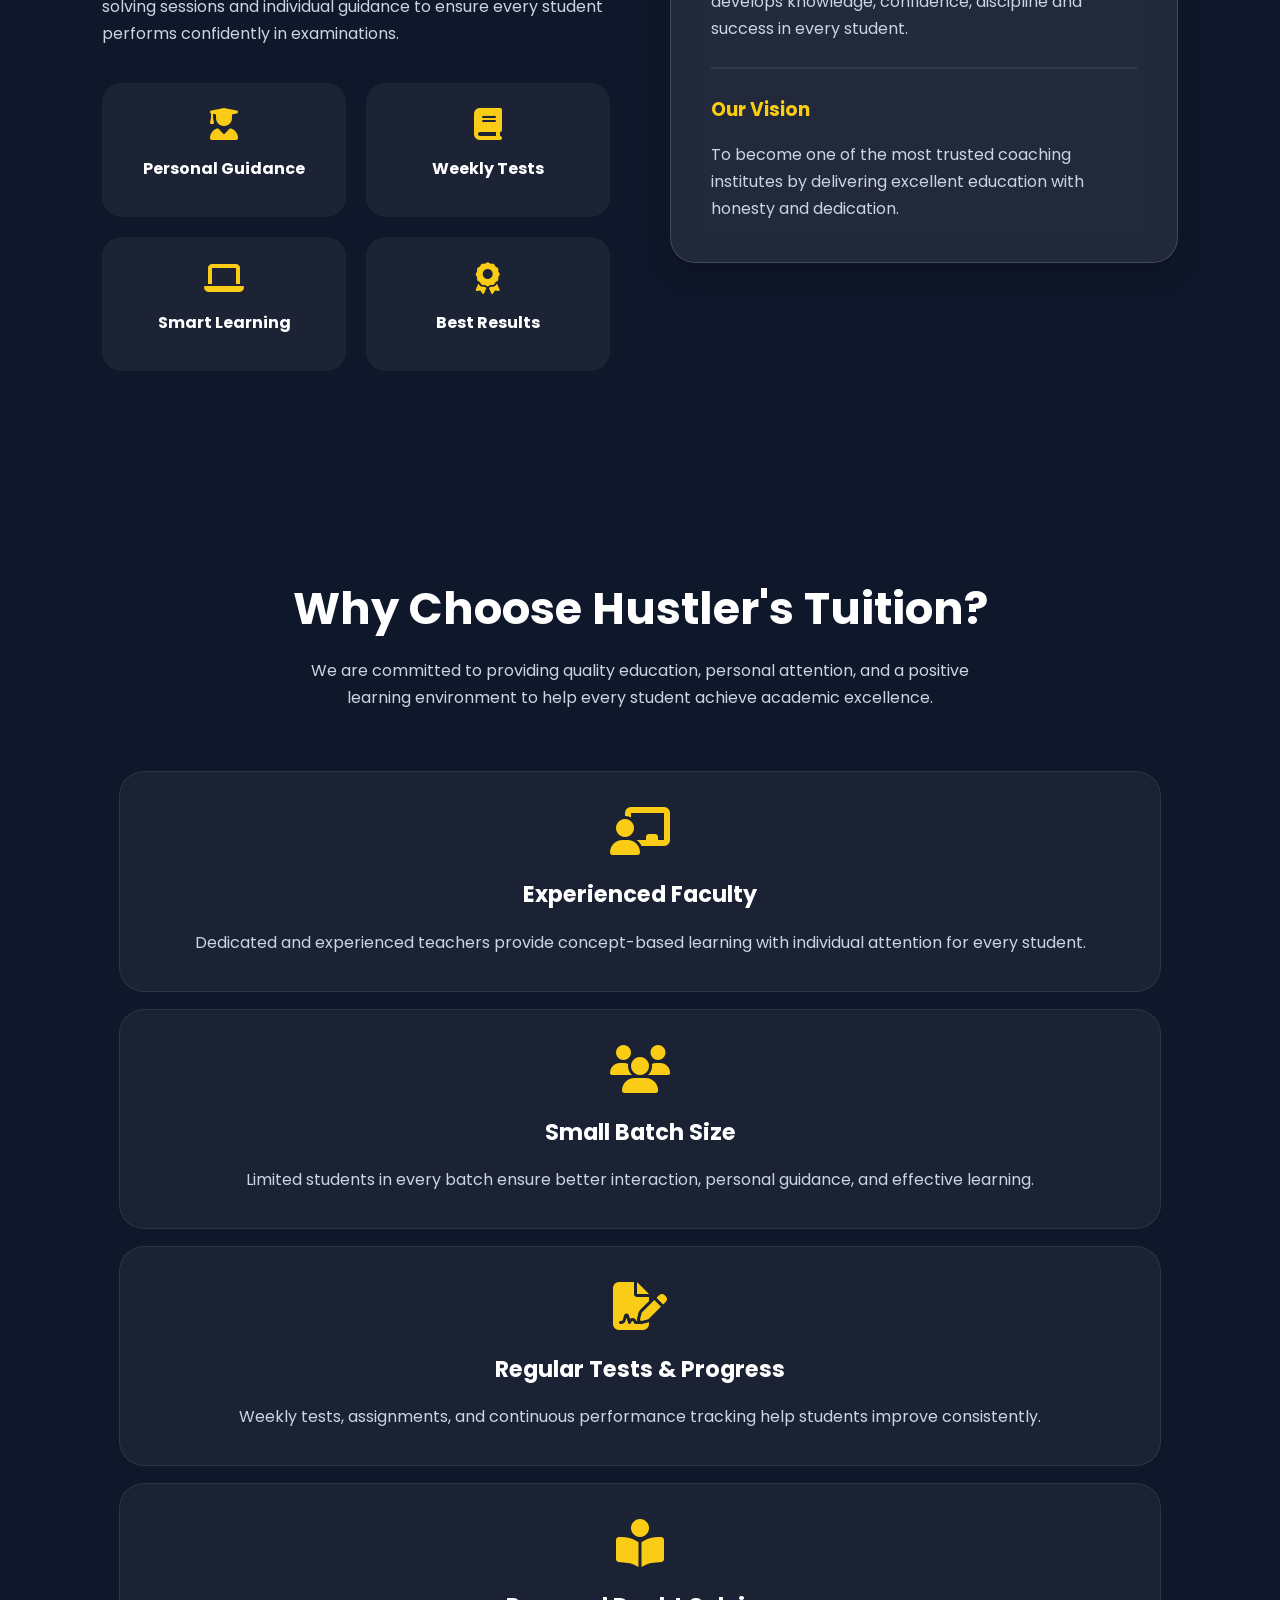
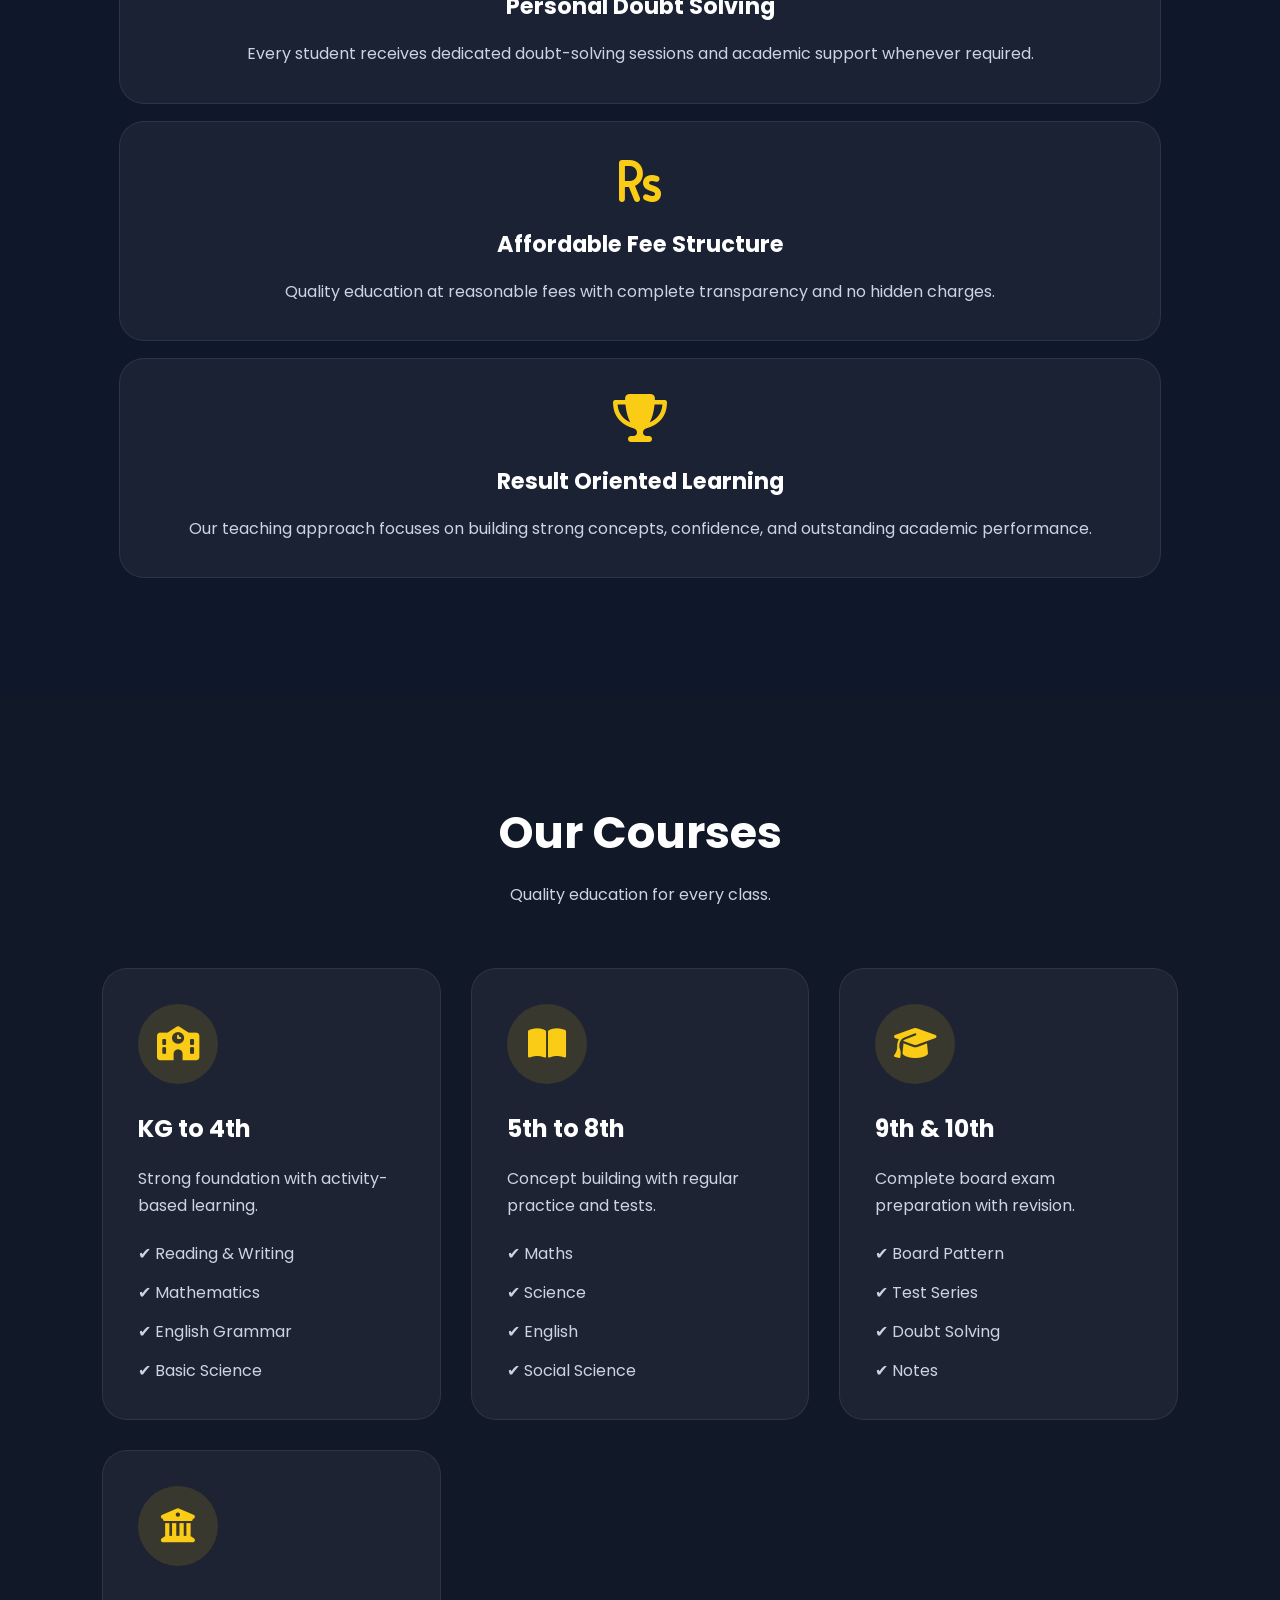
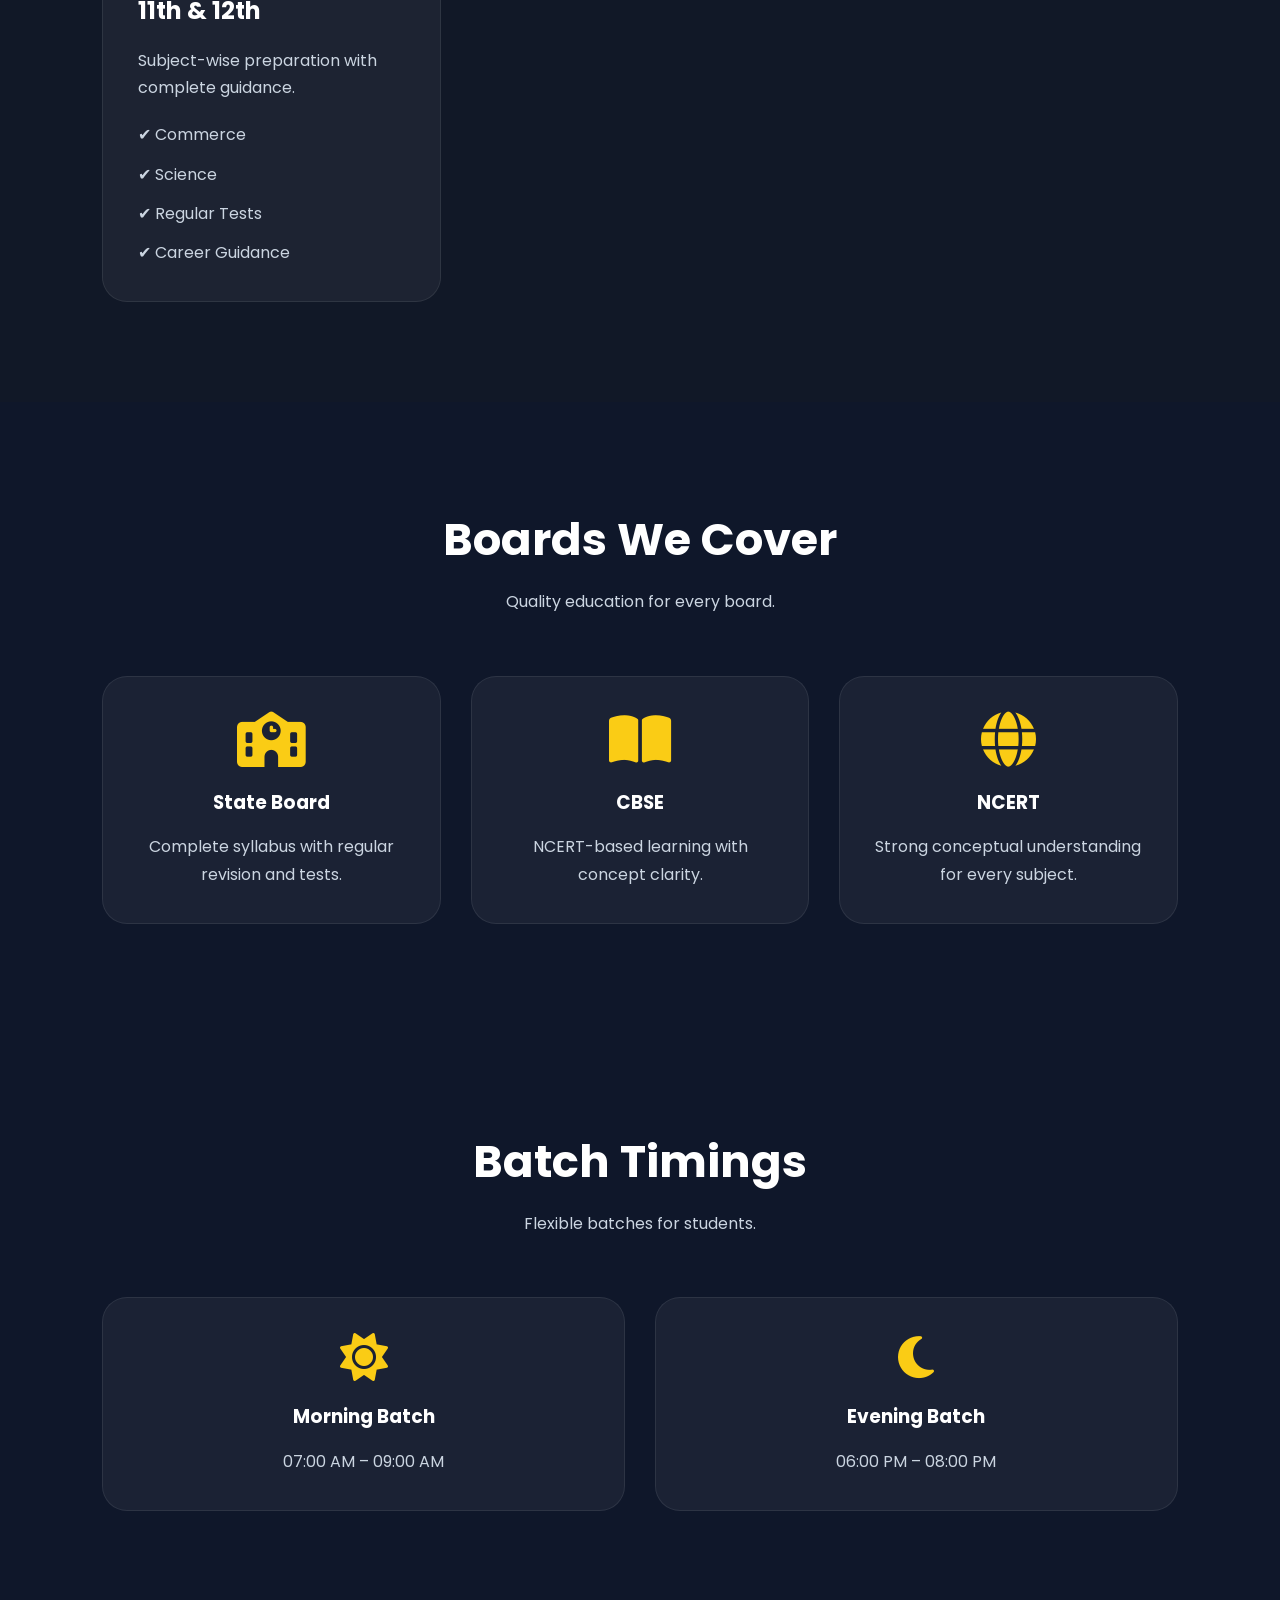
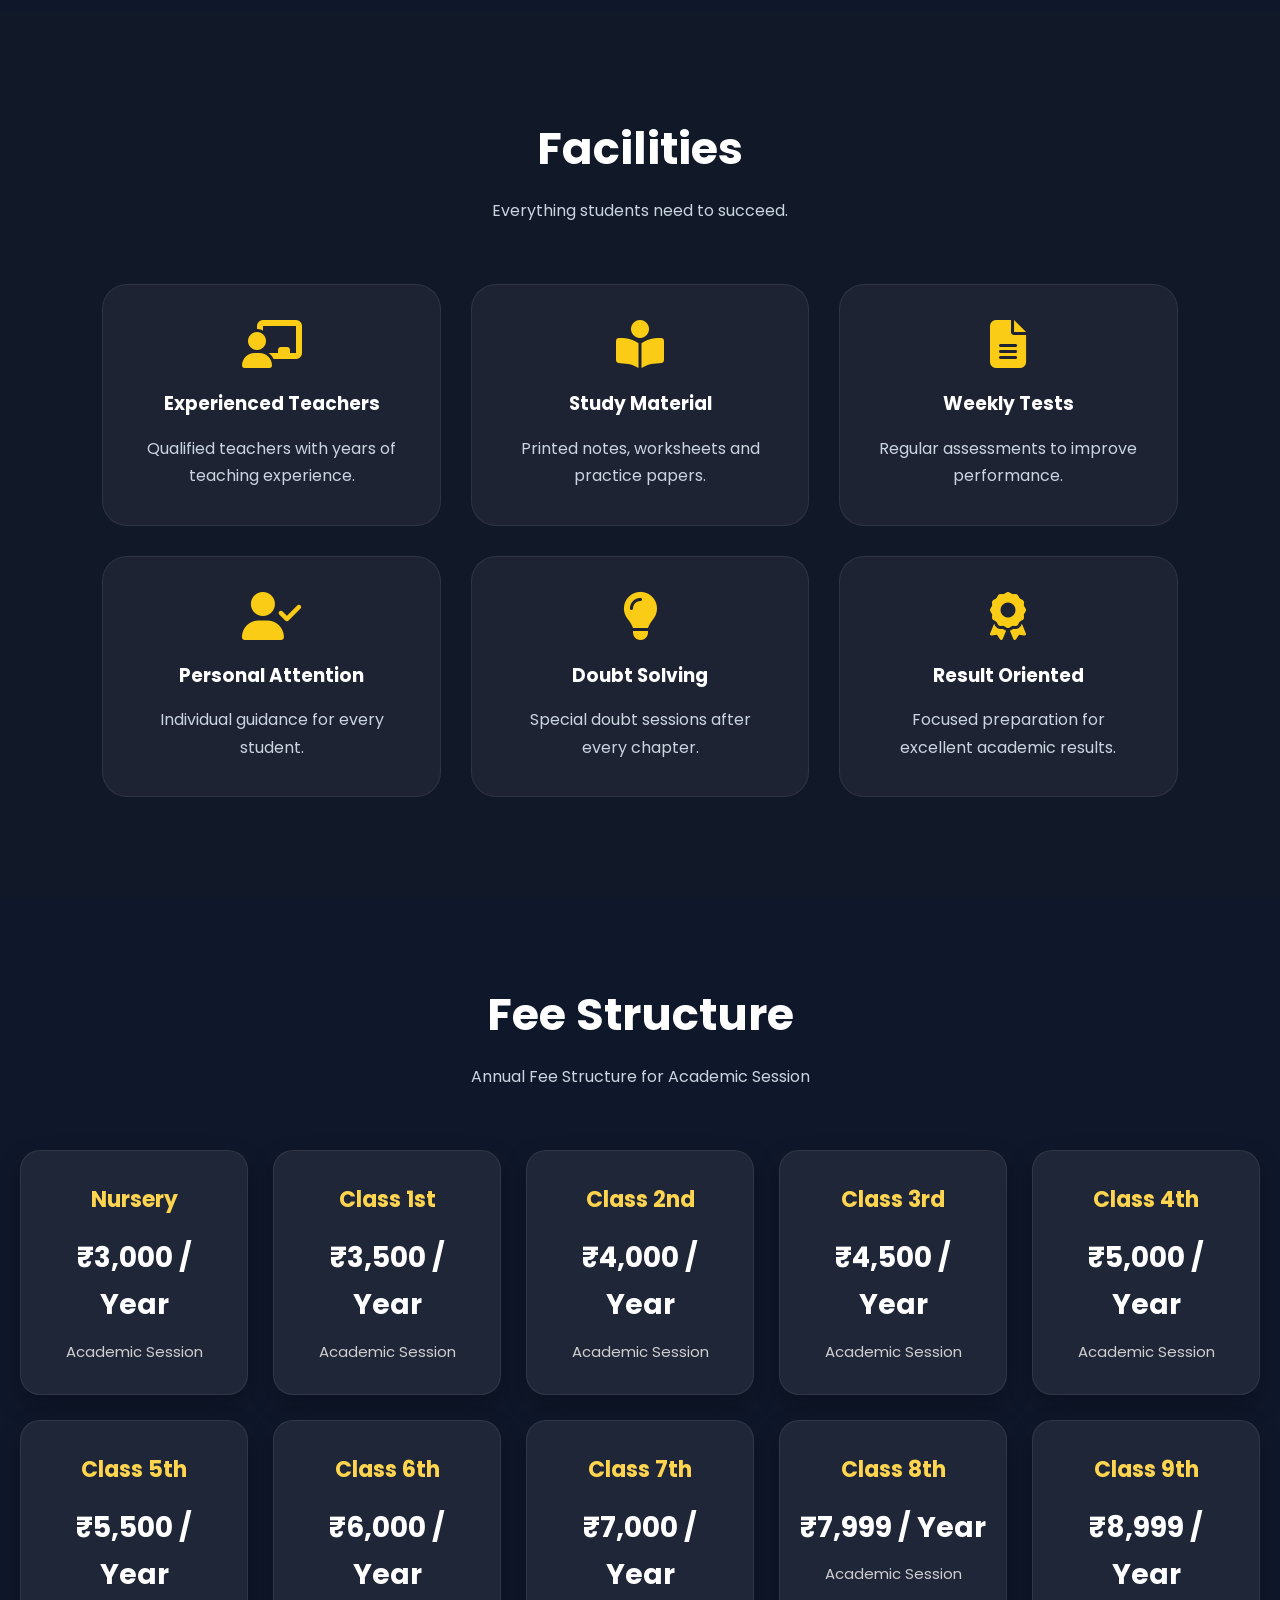
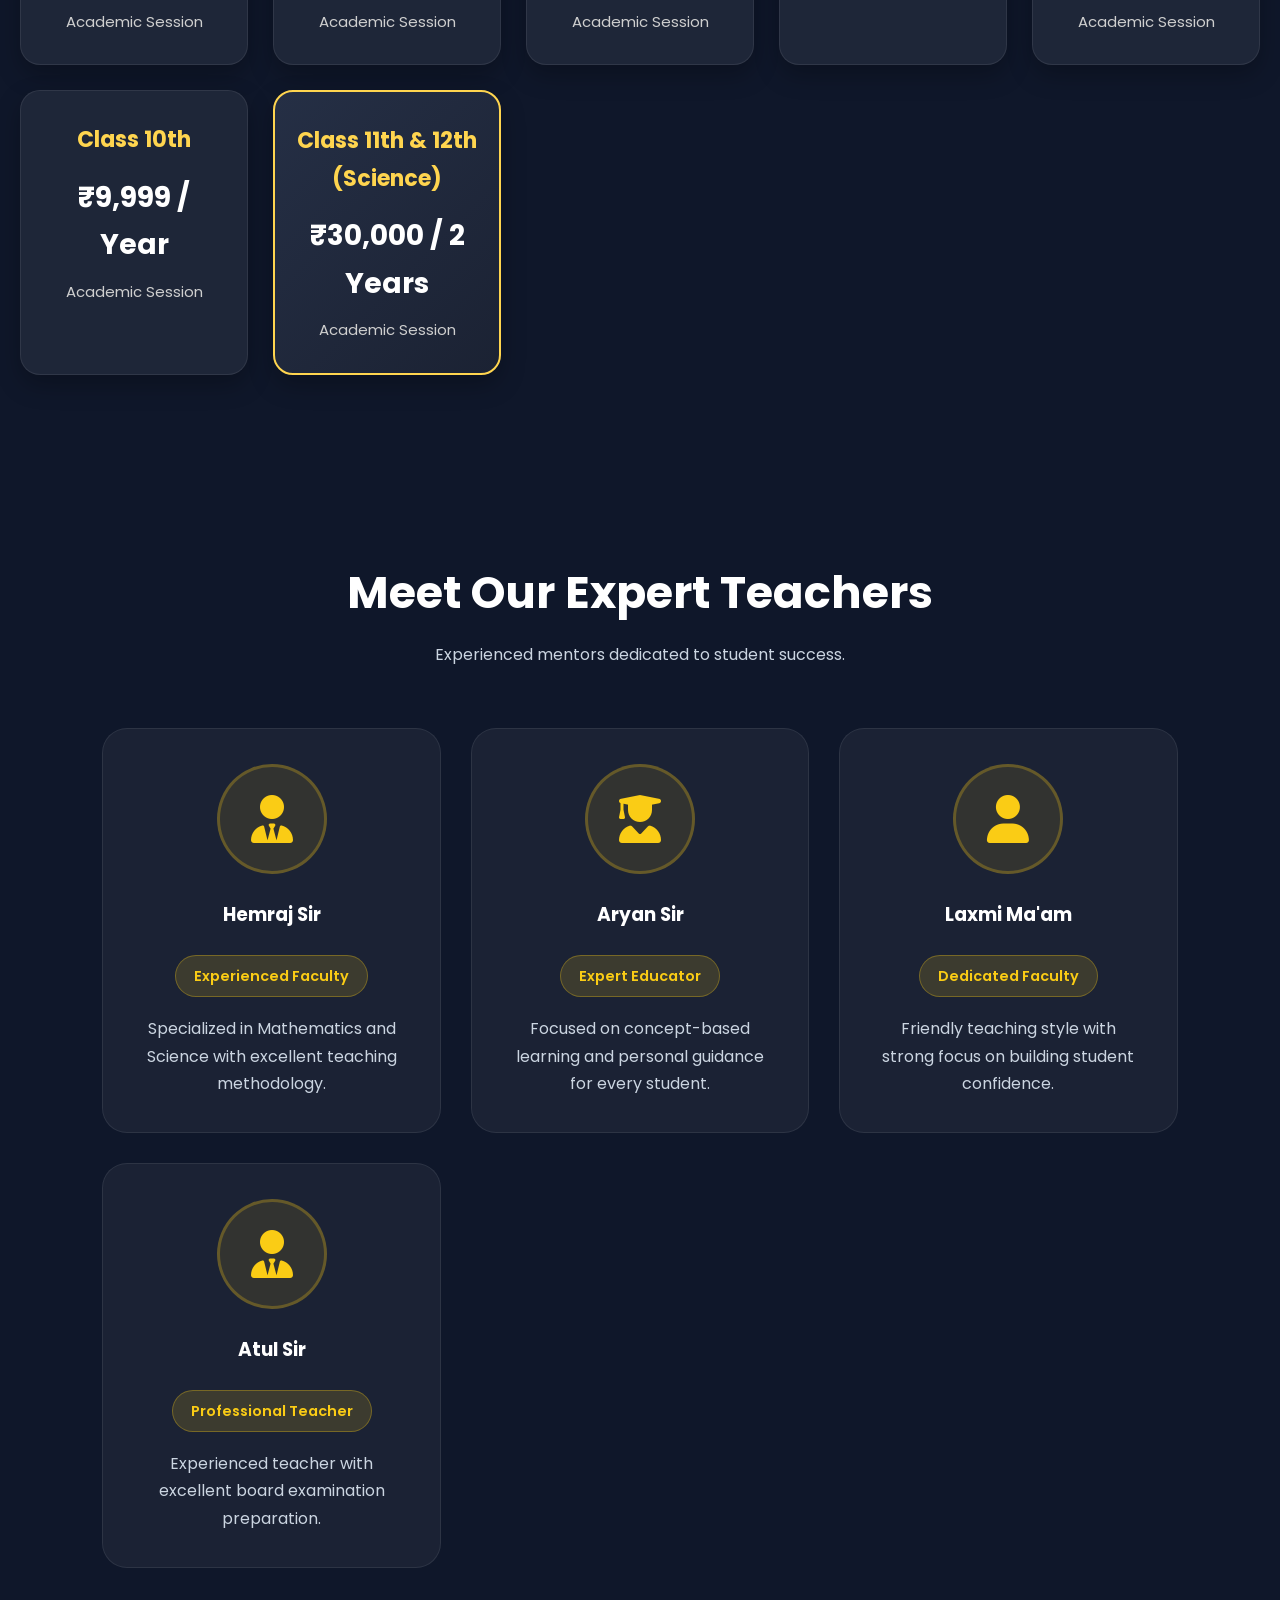
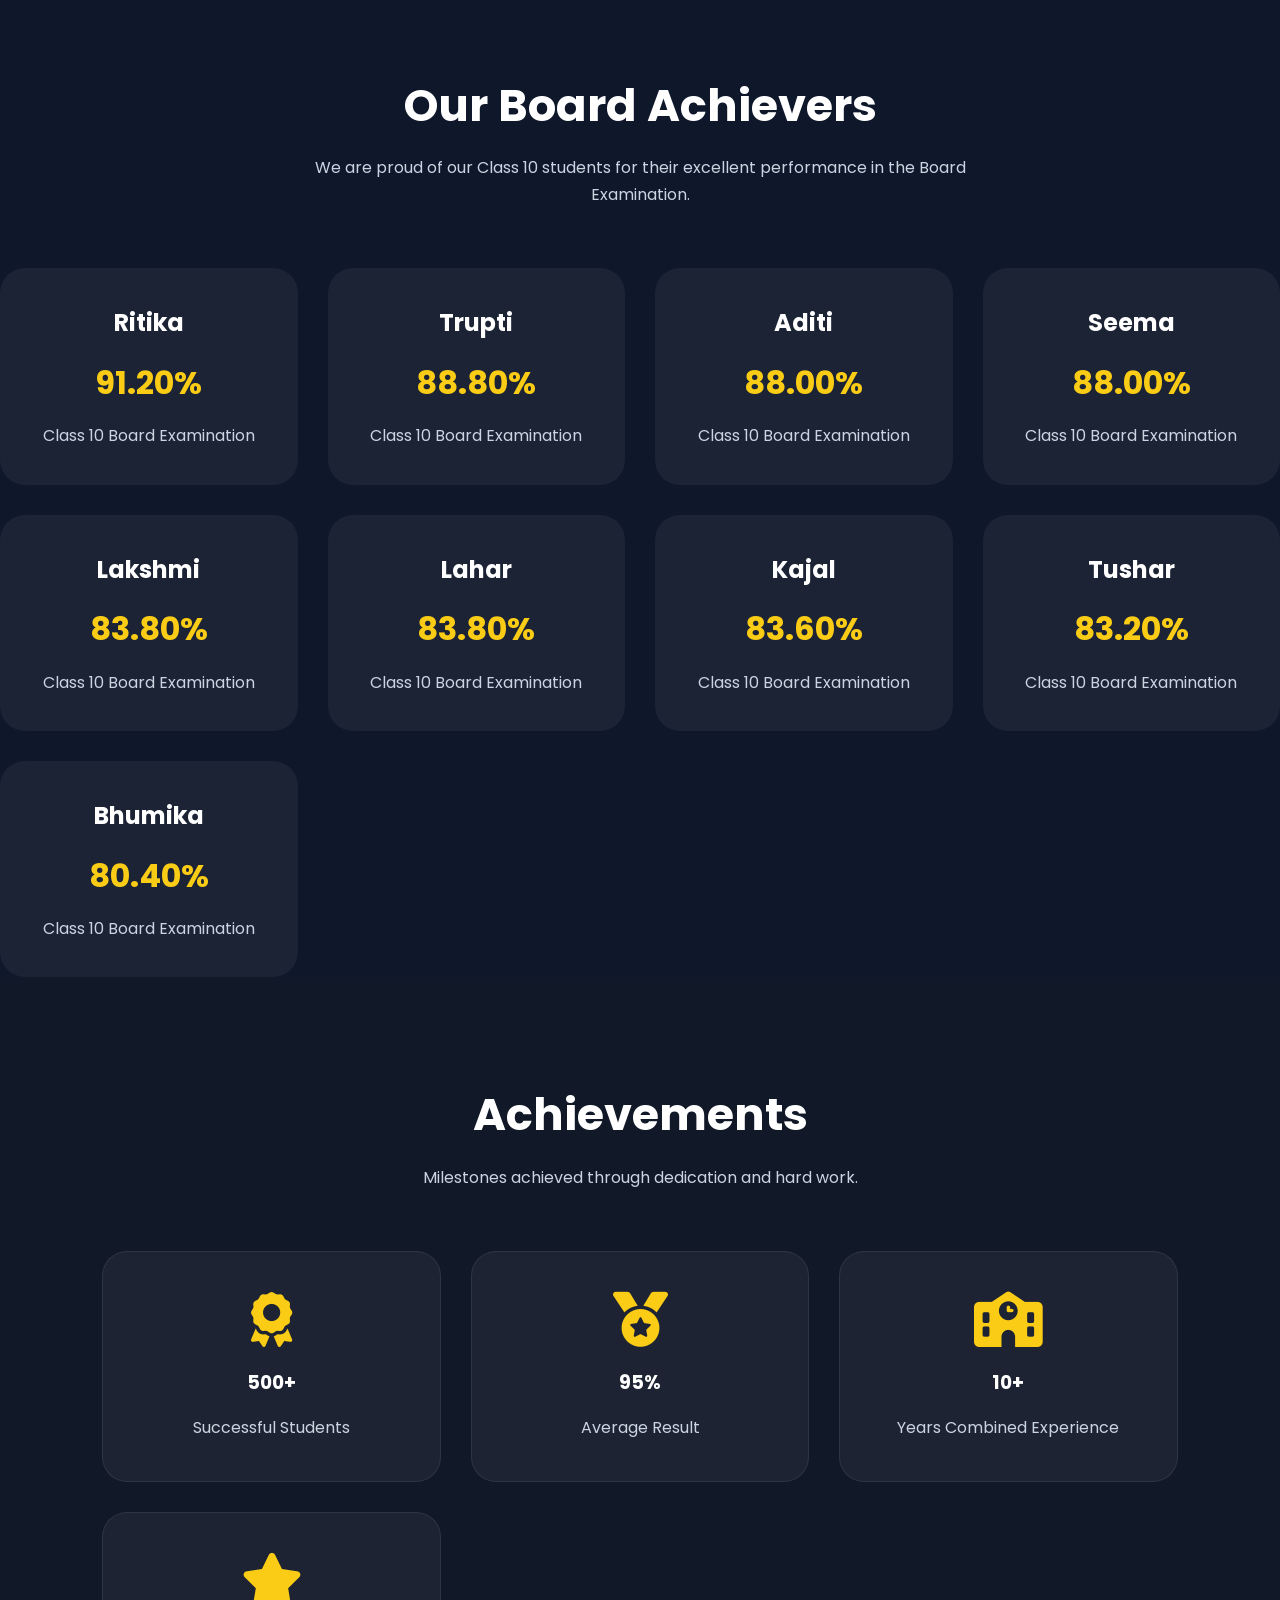
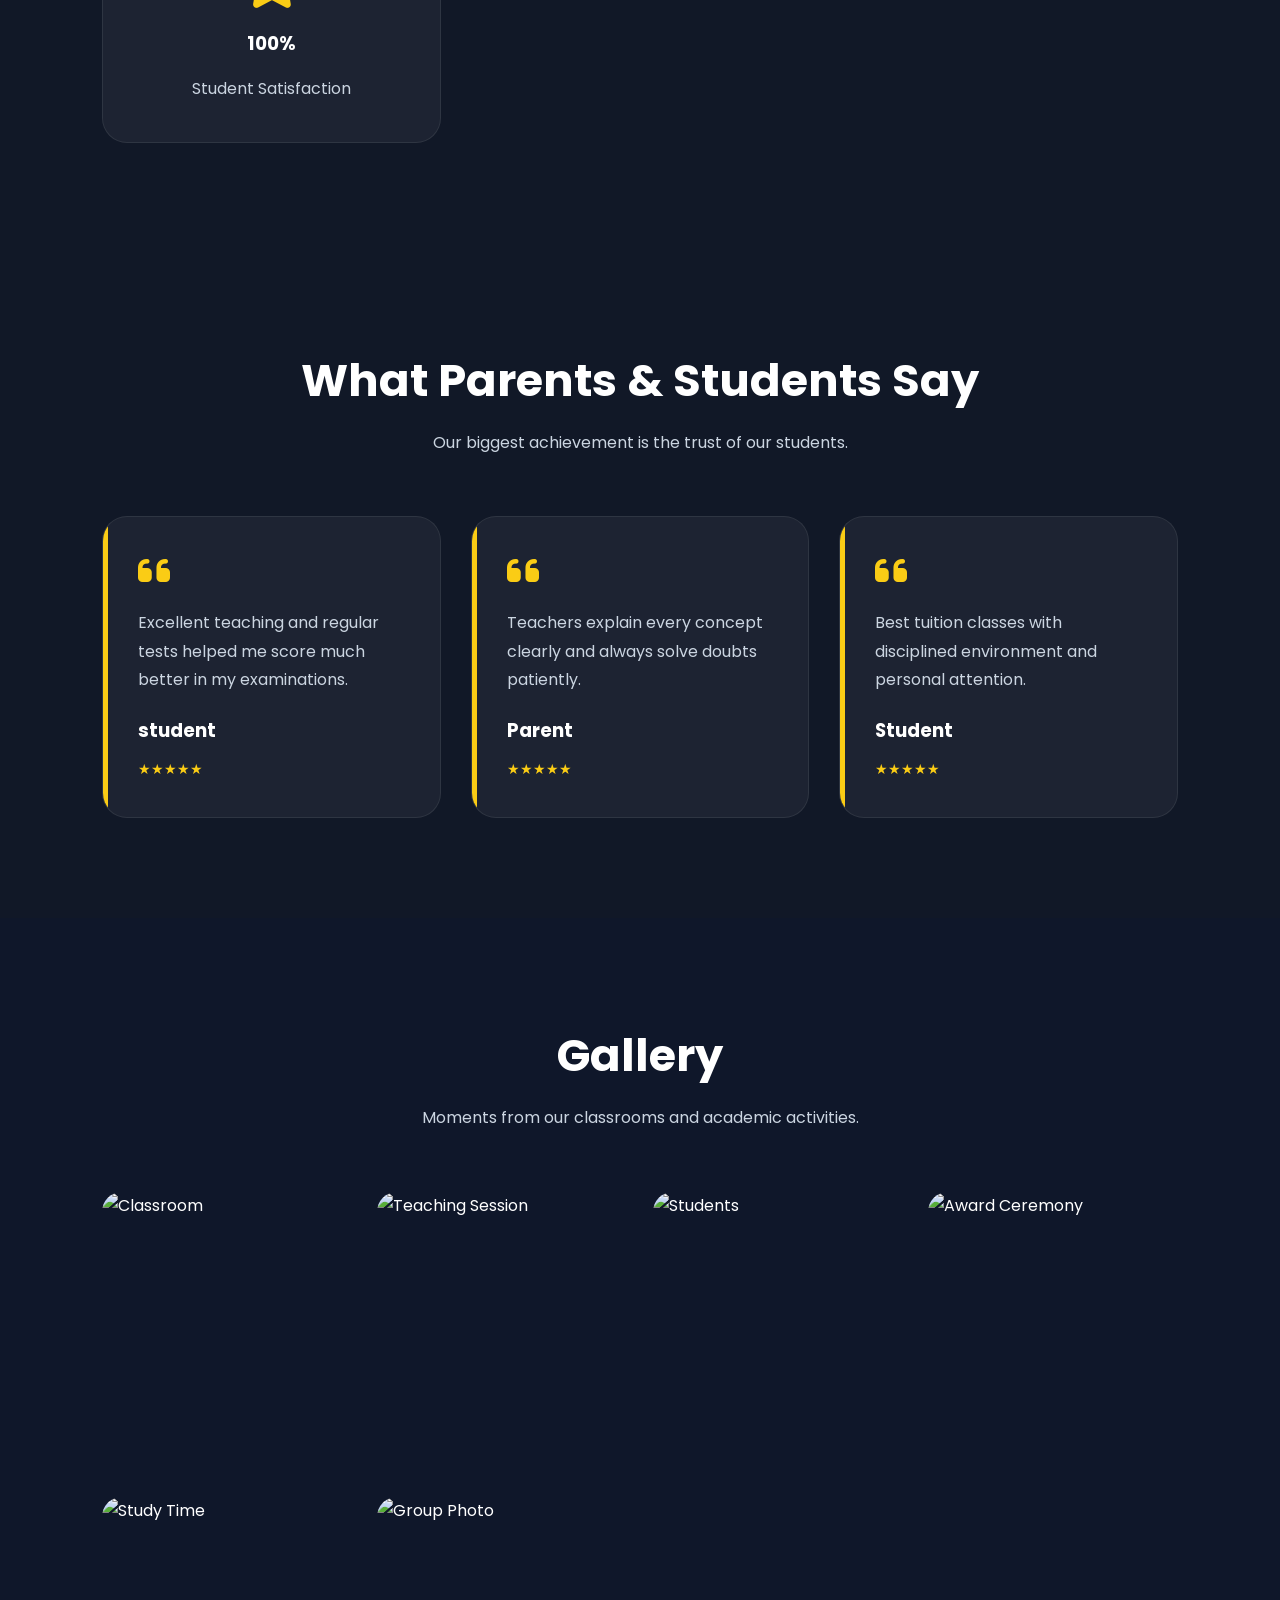
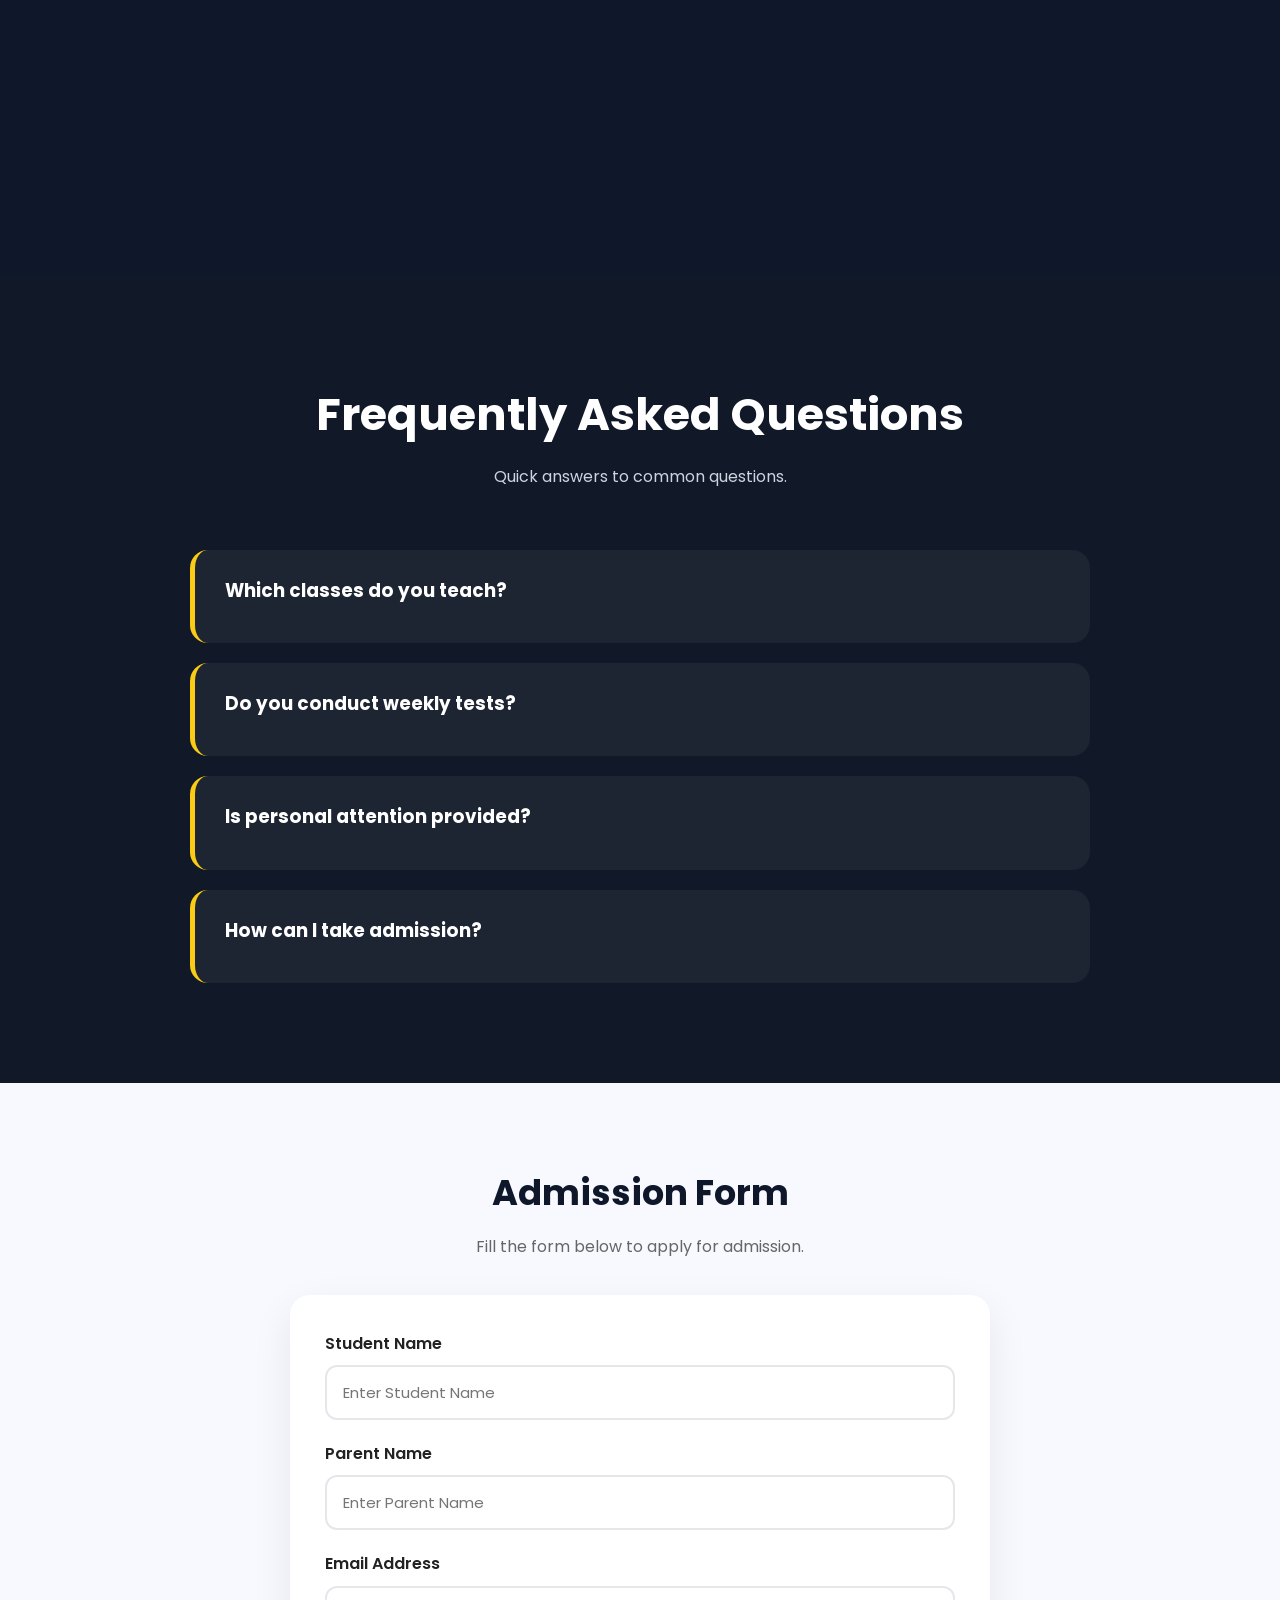
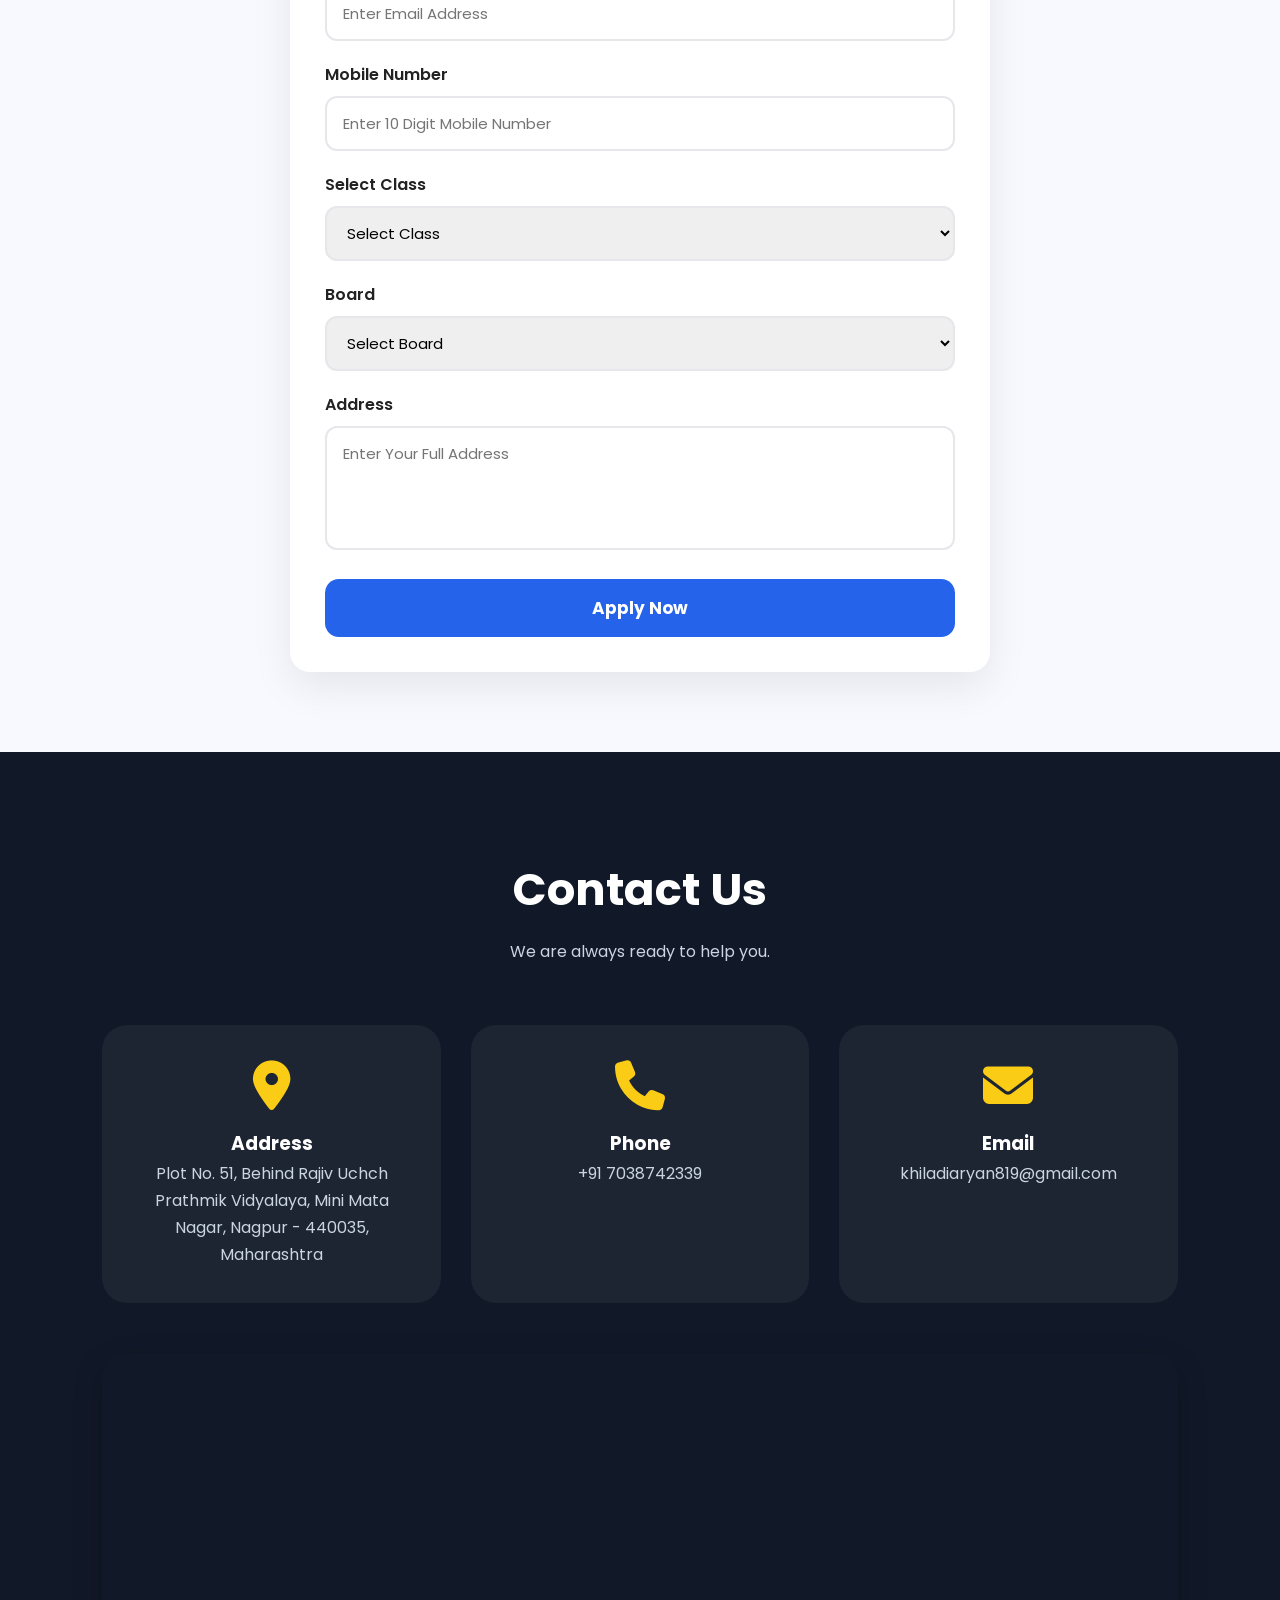
==== commit 1e675aaf: "Add files via upload" ====
--- a/index.html
+++ b/index.html
@@ -1045,160 +1045,151 @@
 
     <div class="container">
 
-        <h2>Admission Form</h2>
-        <p>Fill the form below to apply for admission.</p>
-
-        <form id="admissionForm" class="admission-form">
+        <div class="admission-header">
+            <h2>Admission Form</h2>
+            <p>Fill the form below to apply for admission.</p>
+        </div>
+
+        <form id="admissionForm" autocomplete="off">
 
             <div class="form-group">
-                <label>Student Name</label>
-                <input 
+                <label for="studentName">Student Name</label>
+                <input
                     type="text"
                     id="studentName"
+                    name="studentName"
                     placeholder="Enter Student Name"
+                    minlength="3"
+                    maxlength="50"
                     required>
             </div>
 
-
             <div class="form-group">
-                <label>Parent Name</label>
-                <input 
+                <label for="parentName">Parent Name</label>
+                <input
                     type="text"
                     id="parentName"
+                    name="parentName"
                     placeholder="Enter Parent Name"
+                    minlength="3"
+                    maxlength="50"
                     required>
             </div>
 
-
             <div class="form-group">
-                <label>Email</label>
-                <input 
+                <label for="email">Email Address</label>
+                <input
                     type="email"
                     id="email"
+                    name="email"
                     placeholder="Enter Email Address"
                     required>
             </div>
 
-
             <div class="form-group">
-                <label>Mobile Number</label>
-                <input 
+                <label for="mobileNumber">Mobile Number</label>
+                <input
                     type="tel"
                     id="mobileNumber"
+                    name="mobileNumber"
                     placeholder="Enter 10 Digit Mobile Number"
+                    pattern="[0-9]{10}"
                     maxlength="10"
+                    inputmode="numeric"
                     required>
             </div>
 
-
             <div class="form-group">
-                <label>Select Class</label>
-
-                <select id="studentClass" required>
-
-                    <option value="">
-                        Select Class
-                    </option>
+                <label for="studentClass">Select Class</label>
+                <select id="studentClass" name="studentClass" required>
+
+                    <option value="">Select Class</option>
 
                     <option>Nursery</option>
                     <option>LKG</option>
                     <option>UKG</option>
+
                     <option>1st</option>
                     <option>2nd</option>
                     <option>3rd</option>
                     <option>4th</option>
                     <option>5th</option>
+
                     <option>6th</option>
                     <option>7th</option>
                     <option>8th</option>
+
                     <option>9th</option>
                     <option>10th</option>
+
                     <option>11th</option>
                     <option>12th</option>
 
                 </select>
-
             </div>
 
-
             <div class="form-group">
-
-                <label>Board</label>
-
-                <select id="board" required>
-
-                    <option value="">
-                        Select Board
-                    </option>
-
-                    <option>
-                        State Board
-                    </option>
-
-                    <option>
-                        CBSE
-                    </option>
-
-                    <option>
-                        ICSE
-                    </option>
+                <label for="board">Board</label>
+
+                <select id="board" name="board" required>
+
+                    <option value="">Select Board</option>
+
+                    <option>State Board</option>
+                    <option>CBSE</option>
+                    <option>ICSE</option>
 
                 </select>
-
             </div>
 
-
             <div class="form-group">
-
-                <label>Address</label>
+                <label for="address">Address</label>
 
                 <textarea
                     id="address"
+                    name="address"
                     rows="4"
-                    placeholder="Enter Address"
+                    placeholder="Enter Your Full Address"
                     required></textarea>
-
             </div>
 
-
-            <button 
-                type="submit"
-                id="submitBtn">
+            <button type="submit" id="submitBtn">
 
                 <span id="btnText">
                     Apply Now
                 </span>
 
-                <span id="loader" class="loader hidden">
+                <span id="loader" style="display:none;">
+                    ⏳ Submitting...
                 </span>
 
             </button>
 
-
         </form>
 
     </div>
 
 </section>
 
-
-
 <!-- Success Popup -->
 
 <div id="successPopup" class="popup">
 
-    <div class="popup-box">
-
-        <h3>
-            🎉 Success
-        </h3>
+    <div class="popup-content">
+
+        <div class="popup-icon success">
+            ✅
+        </div>
+
+        <h3>Admission Submitted</h3>
 
         <p>
-            Admission form submitted successfully.
+            Thank you for applying to
+            <strong>Hustler's Tuition</strong>.
             We will contact you soon.
         </p>
 
-        <button onclick="closePopup('successPopup')">
+        <button id="successBtn">
             OK
         </button>
 
@@ -1206,30 +1197,30 @@
 
 </div>
 
-
-
 <!-- Error Popup -->
 
 <div id="errorPopup" class="popup">
 
-    <div class="popup-box">
-
-        <h3>
-            ❌ Error
-        </h3>
+    <div class="popup-content">
+
+        <div class="popup-icon error">
+            ❌
+        </div>
+
+        <h3>Submission Failed</h3>
 
         <p id="errorMessage">
             Something went wrong.
+            Please try again.
         </p>
 
-        <button onclick="closePopup('errorPopup')">
-            OK
+        <button id="errorBtn">
+            Close
         </button>
 
     </div>
 
 </div>
-
 <!-- =========================   CONCTACT
 ============================== -->
 <section class="contact section" id="contact" >
--- a/style.css
+++ b/style.css
@@ -2024,130 +2024,269 @@
     }
 
 }
-/* ===============================
-   ADMISSION FORM
-================================ */
-
-.admission-section {
-    padding: 80px 20px;
-}
-
-
-.admission-form {
-    max-width: 600px;
-    margin: 30px auto;
-    animation: formFade 0.8s ease;
-}
-
-
-@keyframes formFade {
-
-    from {
-        opacity: 0;
-        transform: translateY(30px);
-    }
-
-    to {
-        opacity: 1;
-        transform: translateY(0);
-    }
-
-}
-
-
-
-.form-group {
-
-    margin-bottom: 20px;
-
-}
-
-
-
-.form-group label {
-
-    display: block;
-    margin-bottom: 8px;
-    font-weight: 600;
-
-}
-
-
+/*==============================
+        ADMISSION SECTION
+==============================*/
+
+.admission-section{
+    padding:80px 20px;
+    background:#f8f9ff;
+}
+
+.admission-section .container{
+    max-width:700px;
+    margin:auto;
+}
+
+.admission-header{
+    text-align:center;
+    margin-bottom:35px;
+}
+
+.admission-header h2{
+    font-size:2.2rem;
+    color:#0f172a;
+    margin-bottom:10px;
+}
+
+.admission-header p{
+    color:#666;
+    font-size:16px;
+}
+
+#admissionForm{
+    background:#fff;
+    padding:35px;
+    border-radius:20px;
+    box-shadow:0 15px 40px rgba(0,0,0,.08);
+}
+
+.form-group{
+    margin-bottom:20px;
+}
+
+.form-group label{
+    display:block;
+    font-weight:600;
+    margin-bottom:8px;
+    color:#222;
+}
 
 .form-group input,
 .form-group select,
-.form-group textarea {
-
-    width: 100%;
-    padding: 14px 15px;
-
-    border-radius: 12px;
-    border: 1px solid #ddd;
-
-    font-size: 15px;
-
-    outline: none;
-
-    transition: 0.3s ease;
-
-}
-
-
+.form-group textarea{
+
+    width:100%;
+    padding:14px 16px;
+    border:2px solid #e5e7eb;
+    border-radius:12px;
+    font-size:15px;
+    transition:.3s;
+    outline:none;
+    box-sizing:border-box;
+
+}
 
 .form-group input:focus,
 .form-group select:focus,
-.form-group textarea:focus {
-
-    transform: translateY(-2px);
-
-    border-color: #2563eb;
-
-    box-shadow:
-    0 0 0 4px rgba(37,99,235,0.12);
-
-}
-
-
-
-#admissionForm button {
-
-
-    width: 100%;
-
-    padding: 15px;
-
-    border: none;
-
-    border-radius: 12px;
-
-    font-size: 17px;
-
-    font-weight: 600;
-
-    cursor: pointer;
-
-    display: flex;
-
-    justify-content: center;
-
-    align-items: center;
-
-    gap: 10px;
-
-    transition: 0.3s ease;
-
-}
-
-
-
-#admissionForm button:hover {
-
-    transform: translateY(-3px);
-
-}
-
-
-
+.form-group textarea:focus{
+
+    border-color:#2563eb;
+    box-shadow:0 0 0 4px rgba(37,99,235,.12);
+
+}
+
+.form-group textarea{
+
+    resize:none;
+
+}
+
+#submitBtn{
+
+    width:100%;
+    border:none;
+    background:#2563eb;
+    color:#fff;
+    padding:16px;
+    font-size:17px;
+    font-weight:700;
+    border-radius:14px;
+    cursor:pointer;
+    transition:.3s;
+
+}
+
+#submitBtn:hover{
+
+    background:#1d4ed8;
+    transform:translateY(-2px);
+
+}
+
+#submitBtn:disabled{
+
+    opacity:.7;
+    cursor:not-allowed;
+
+}
+
+#loader{
+
+    display:none;
+    font-weight:600;
+
+}
+
+/*==============================
+            POPUP
+==============================*/
+
+.popup{
+
+    position:fixed;
+    inset:0;
+    background:rgba(0,0,0,.45);
+
+    display:none;
+
+    justify-content:center;
+    align-items:center;
+
+    z-index:9999;
+
+}
+
+.popup-content{
+
+    width:90%;
+    max-width:380px;
+
+    background:#fff;
+
+    border-radius:20px;
+
+    padding:30px;
+
+    text-align:center;
+
+    animation:popup .35s ease;
+
+}
+
+@keyframes popup{
+
+    from{
+
+        transform:scale(.8);
+        opacity:0;
+
+    }
+
+    to{
+
+        transform:scale(1);
+        opacity:1;
+
+    }
+
+}
+
+.popup-icon{
+
+    width:70px;
+    height:70px;
+
+    margin:auto;
+
+    border-radius:50%;
+
+    display:flex;
+    justify-content:center;
+    align-items:center;
+
+    font-size:35px;
+
+    margin-bottom:20px;
+
+}
+
+.success{
+
+    background:#dcfce7;
+
+}
+
+.error{
+
+    background:#fee2e2;
+
+}
+
+.popup-content h3{
+
+    margin-bottom:12px;
+    color:#111827;
+
+}
+
+.popup-content p{
+
+    color:#555;
+    line-height:1.6;
+    margin-bottom:20px;
+
+}
+
+.popup-content button{
+
+    border:none;
+
+    background:#2563eb;
+
+    color:#fff;
+
+    padding:12px 30px;
+
+    border-radius:10px;
+
+    cursor:pointer;
+
+    font-weight:600;
+
+}
+
+.popup-content button:hover{
+
+    background:#1d4ed8;
+
+}
+
+/*==============================
+      MOBILE RESPONSIVE
+==============================*/
+
+@media(max-width:768px){
+
+#admissionForm{
+
+padding:25px;
+
+}
+
+.admission-header h2{
+
+font-size:1.8rem;
+
+}
+
+#submitBtn{
+
+font-size:16px;
+
+}
+
+}
 /* ===============================
    LOADER
 ================================ */
